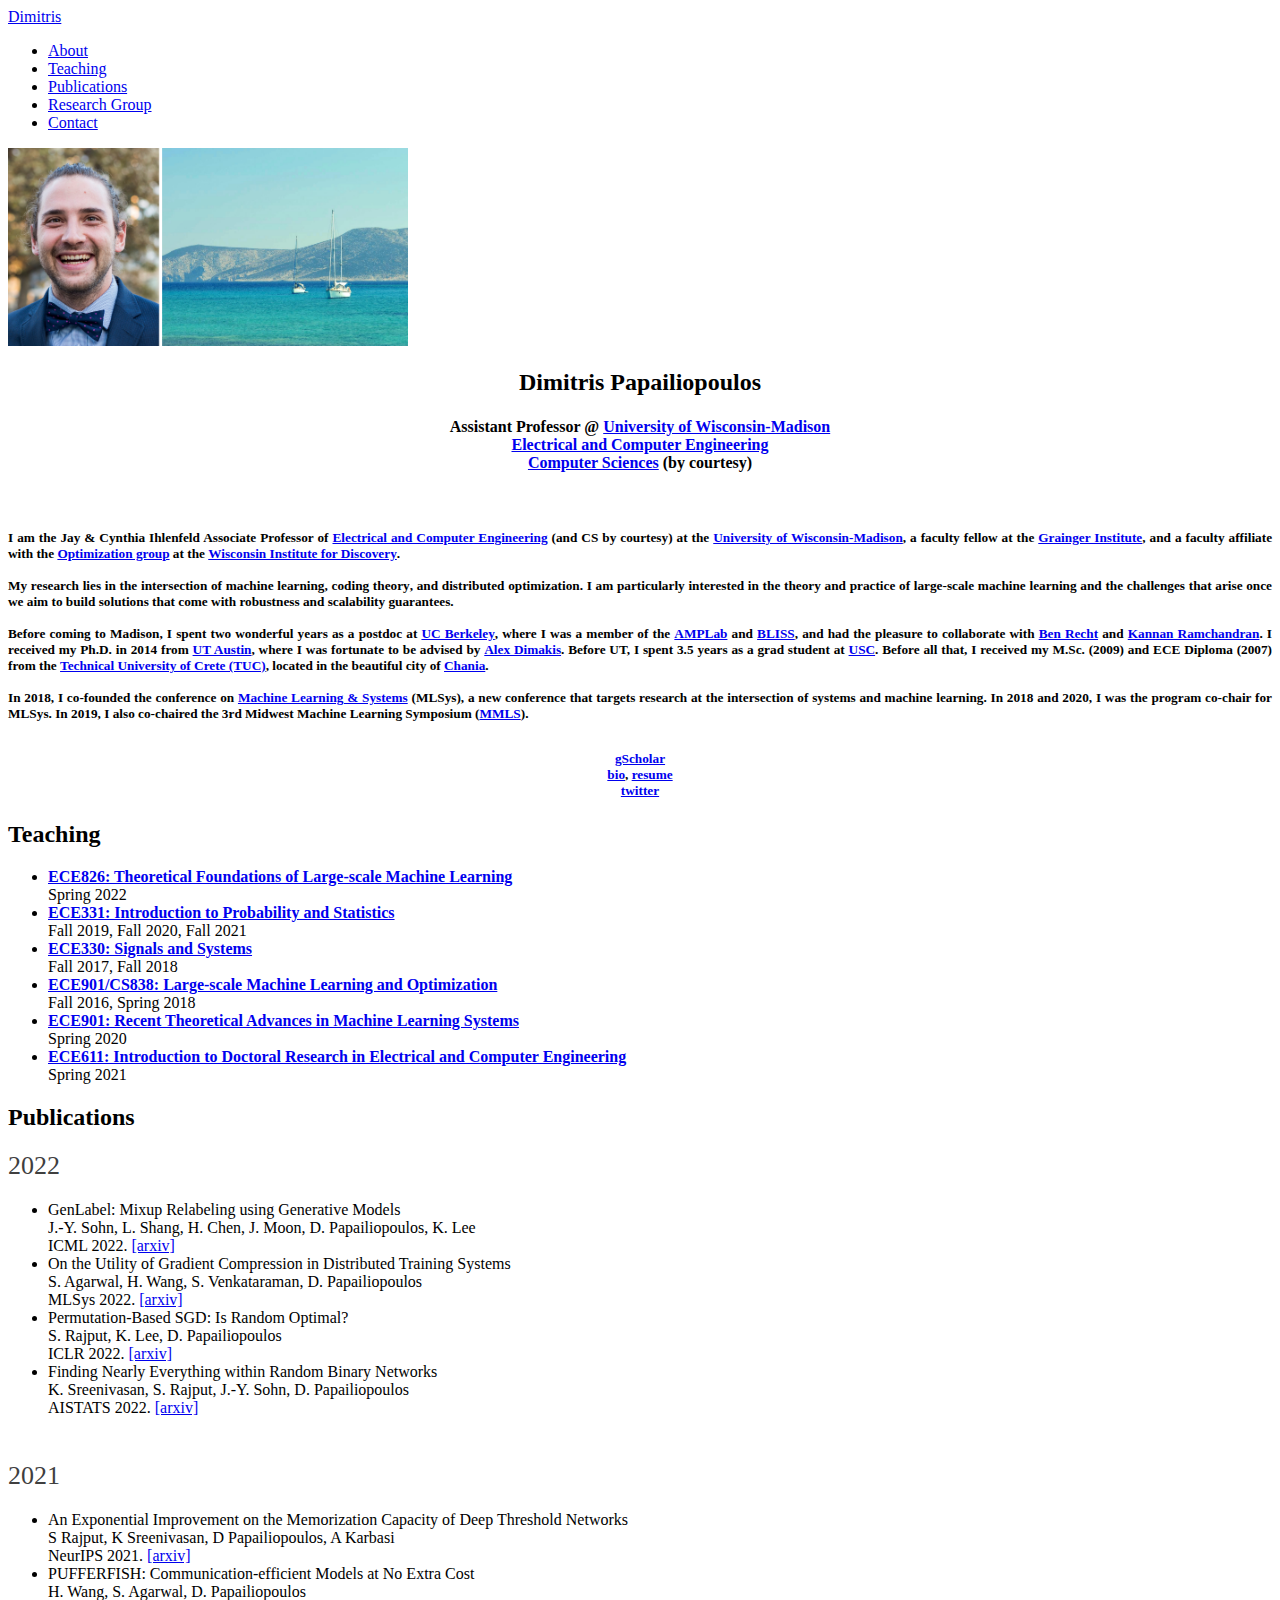
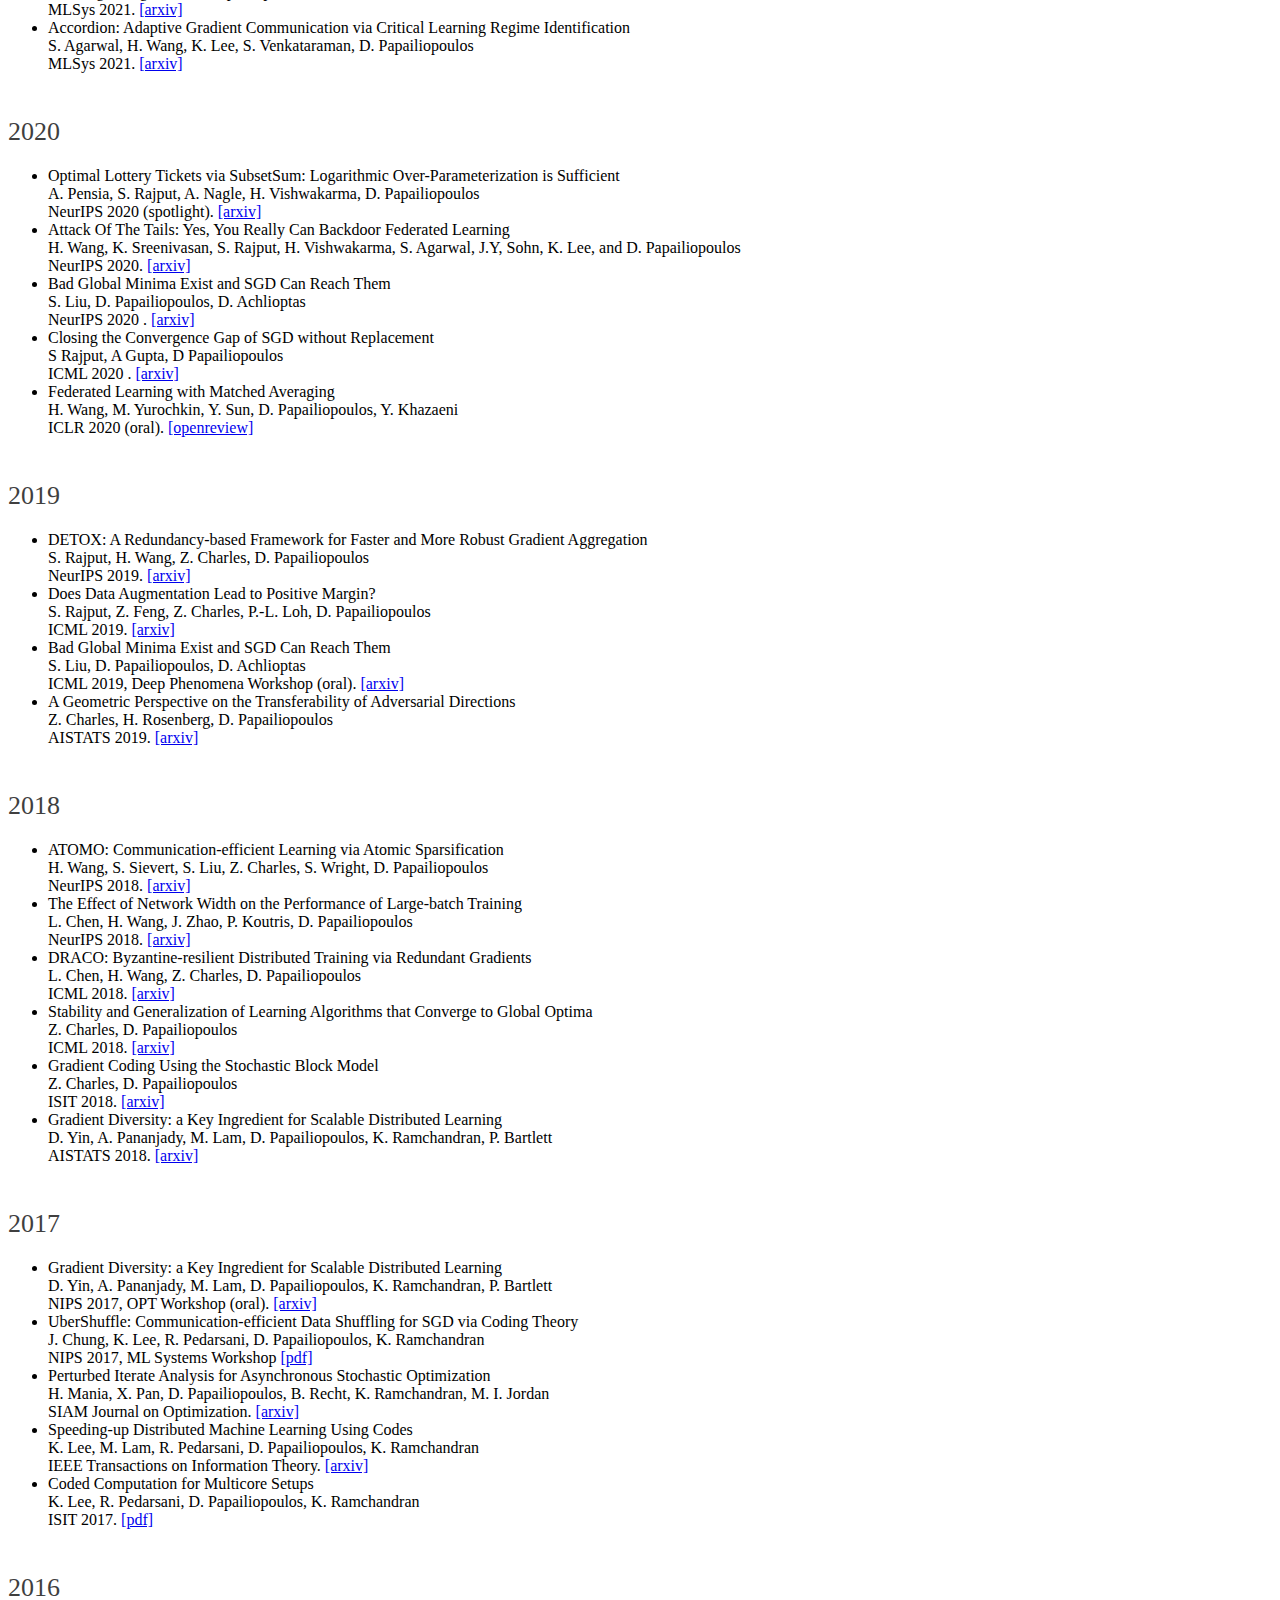
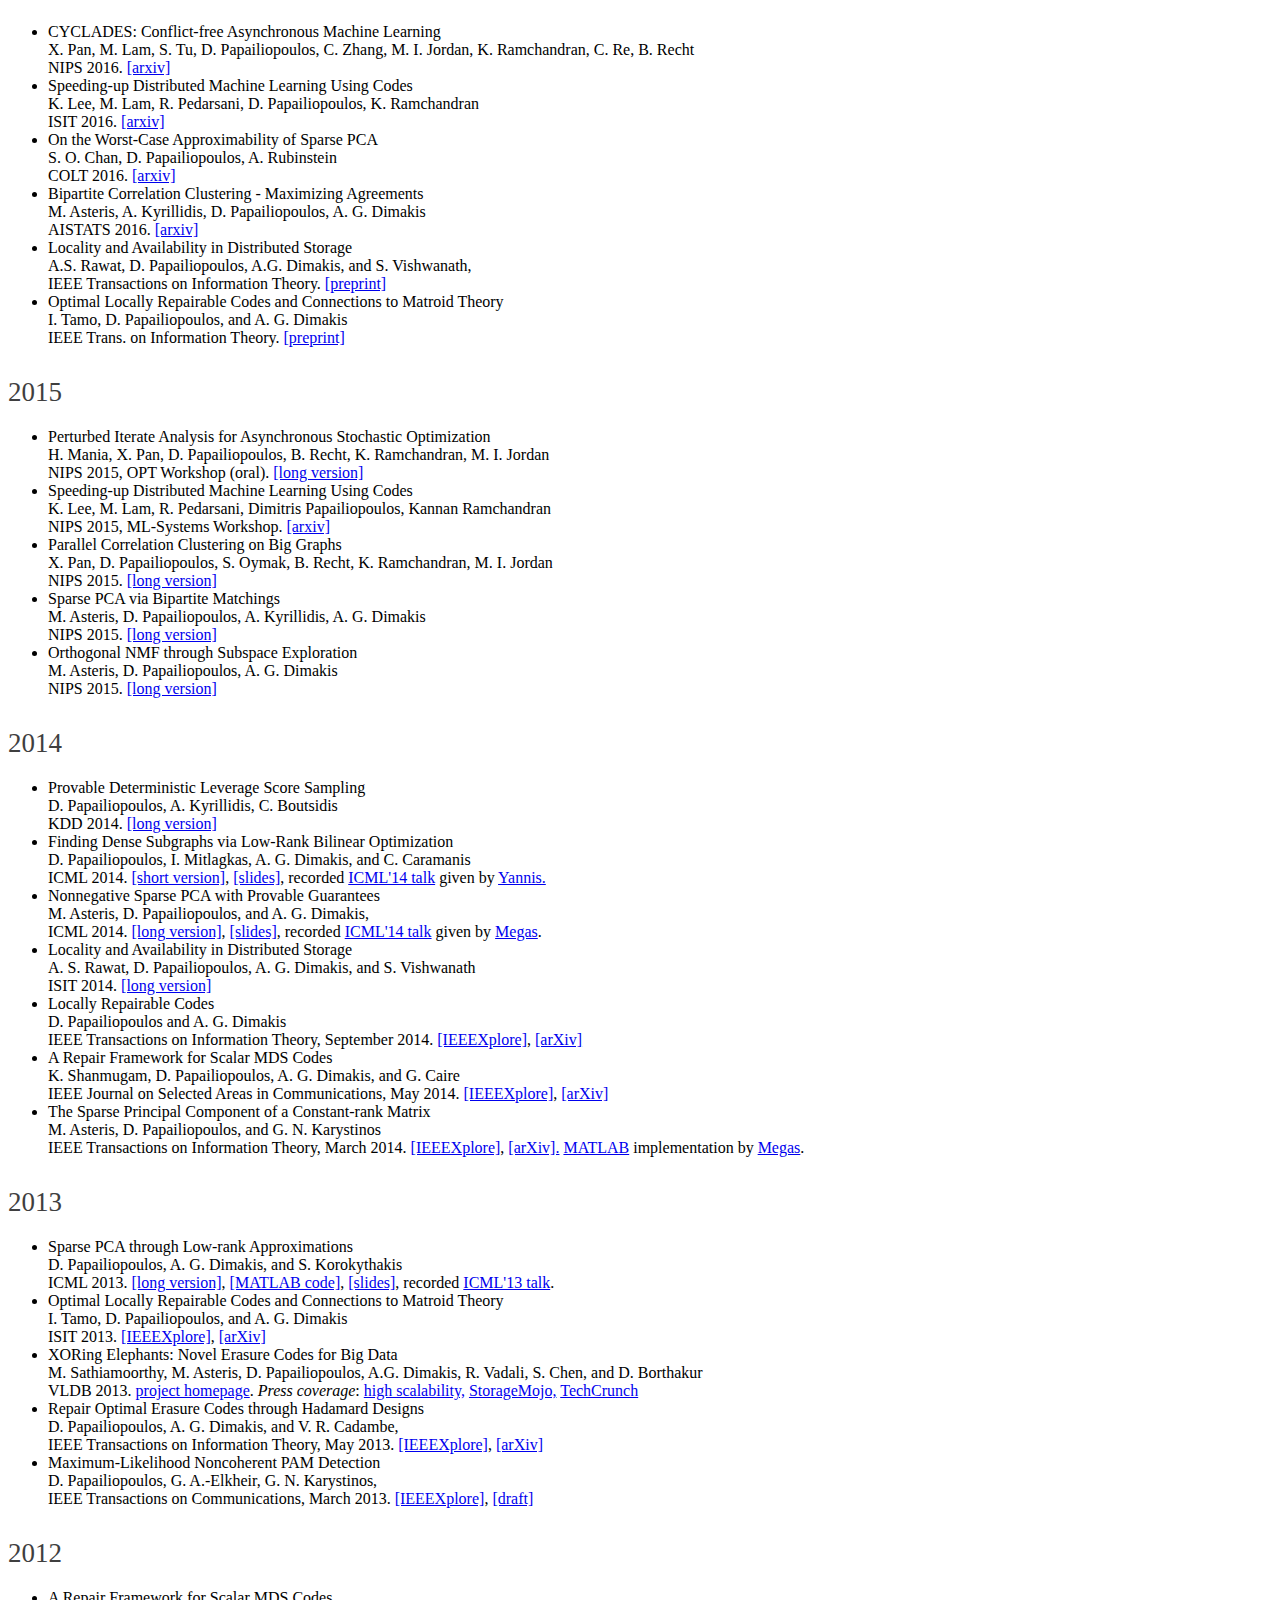
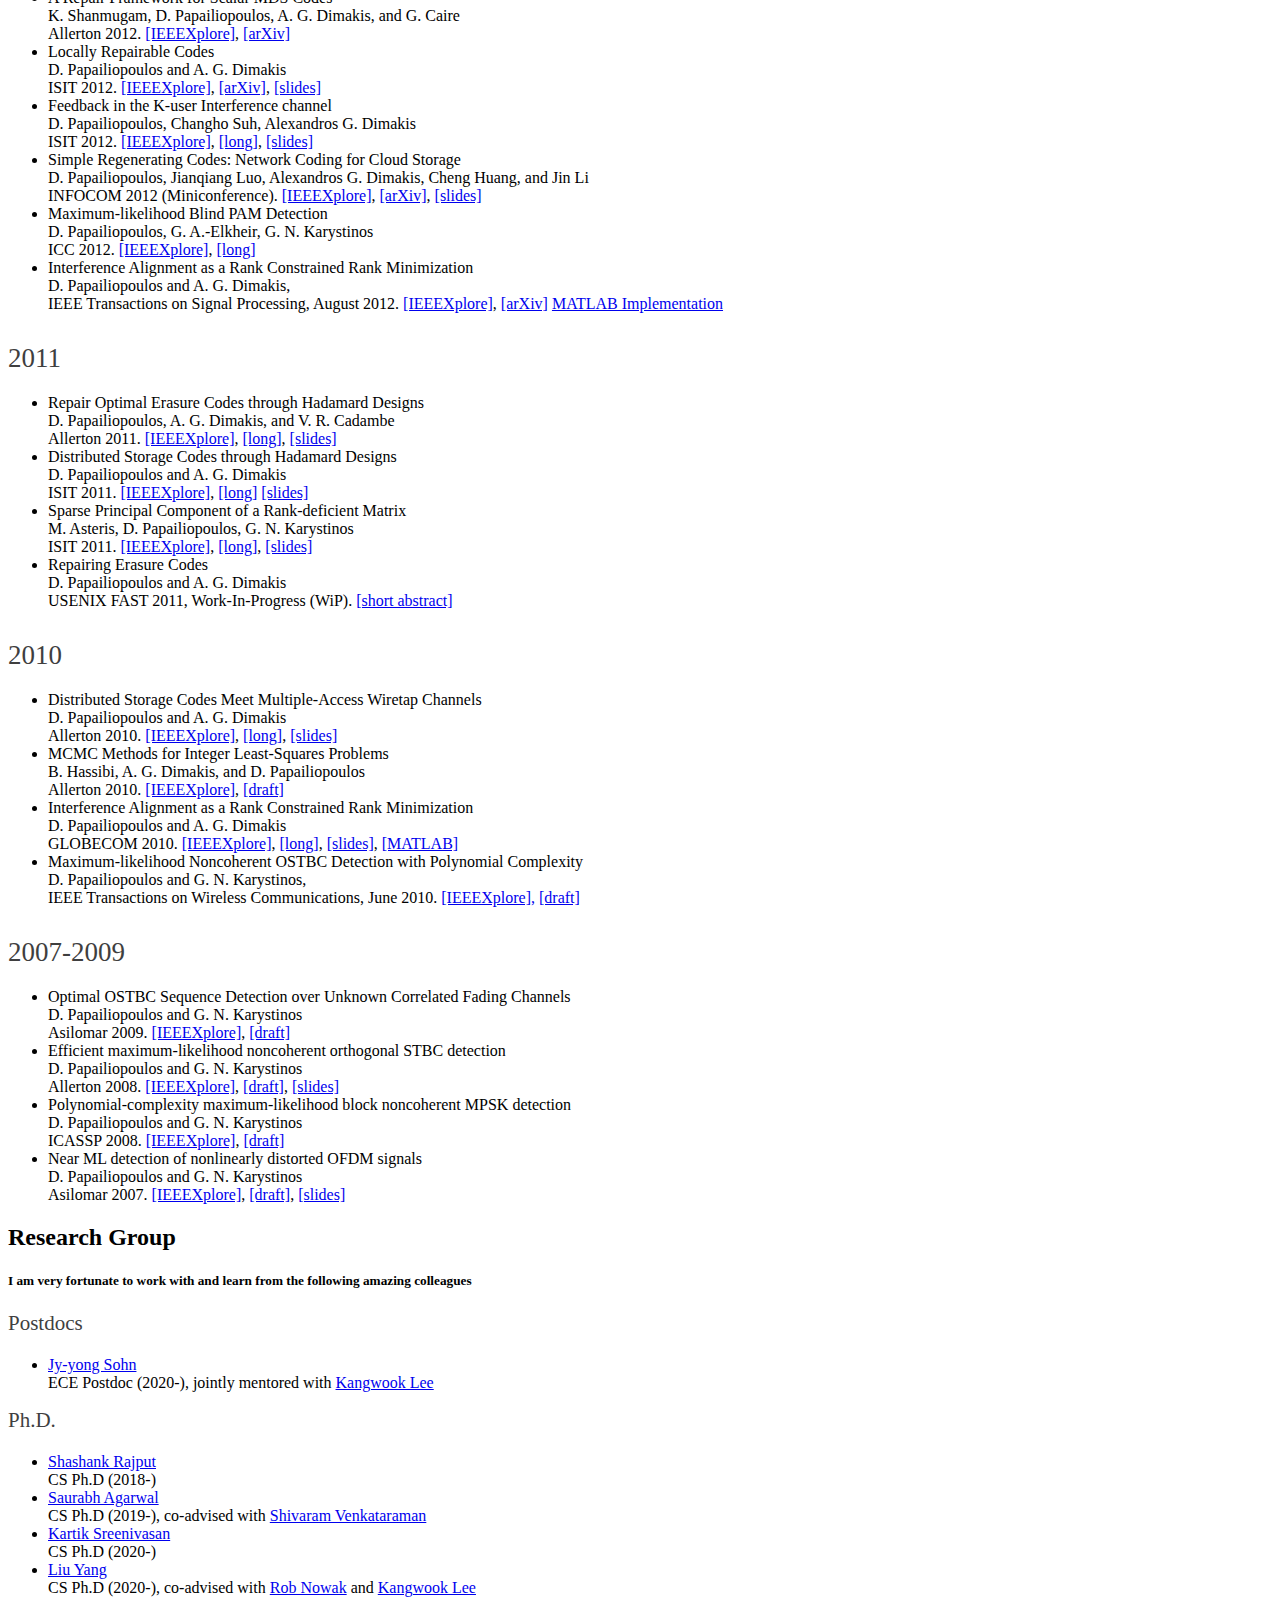
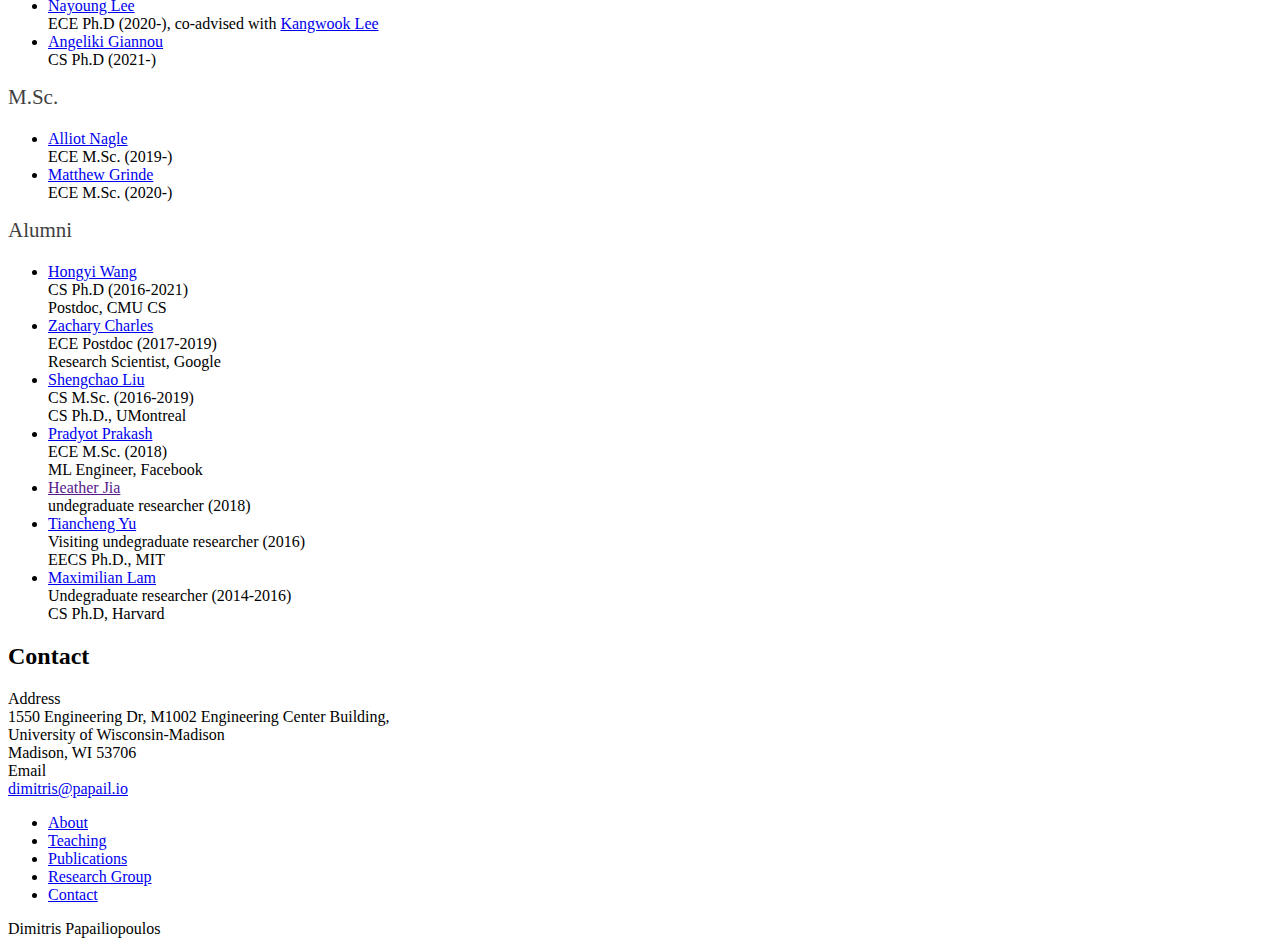
==== index.html @ 4f46d399 "assoc" ====
<!DOCTYPE html>
<html>
    <head>
        <meta charset="utf-8">
        <title>Dimitris Papailiopoulos</title>
        <meta name="viewport" content="width=device-width, initial-scale=1.0">
        <!-- jQuery -->
        <script src="./js/jquery.min.js"></script>
        <!-- Bootstrap -->
        <link href="./bootstrap/css/bootstrap.min.css" rel="stylesheet" media="screen">
        <link href="./bootstrap/css/bootstrap-responsive.min.css" rel="stylesheet">
        <script src="./bootstrap/js/bootstrap.min.js"></script>
        <!-- Glyphicons -->
        <link href="./css/glyphicons.css" rel="stylesheet" media="screen">
        <!-- Plugins -->
        <script src="./js/jquery.easing.1.3.js"></script>
        <script src="./js/jquery.isotope.min.js"></script>
        <script src="./js/jquery.ba-resize.min.js"></script>
        <link href="./css/jquery.fancybox-1.3.4.css" rel="stylesheet" media="screen">
        <script src="./js/jquery.fancybox-1.3.4.pack.js"></script>
        <script src="./js/klass.min.js"></script>
        <script src="./js/code.photoswipe.jquery-3.0.4.min.js"></script>
        <link href="./css/photoswipe.css" rel="stylesheet" media="screen">
        <!-- Theme -->
        <link href='http://fonts.googleapis.com/css?family=Open+Sans|Oswald|Droid+Sans|Yanone+Kaffeesatz|Droid+Serif|Ubuntu|Lobster|Francois+One|Arvo|Changa+One|Rokkitt|Nunito|Bitter|Merriweather|Raleway|Pacifico|Josefin+Sans|Questrial|Cantarell|Norican|Vollkorn|Quicksand|Limelight|Cantata+One|Bree+Serif|Oleo+Script|Playfair+Display|Quattrocento+Sans|Berkshire+Swash|Passion+One|Cuprum' rel='stylesheet' type='text/css'>
        <link href="./style.css" rel="stylesheet" media="screen">
        <!-- Skin -->
        <link type="text/css" rel="stylesheet" href="./css/skin.css" media="screen">
        <script src="./js/scripts.js"></script>
        <!--[if lt IE 9]>
        <link rel="stylesheet" type="text/css" href="./css/ie.css" />
        <script src="http://html5shim.googlecode.com/svn/trunk/html5.js"></script>
        <![endif]-->
        <!-- PRINT CSS -->
        <link type="text/css" rel="stylesheet" href="./css/print.css" media="print">
        <script>
            (function(i,s,o,g,r,a,m){i['GoogleAnalyticsObject']=r;i[r]=i[r]||function(){
            (i[r].q=i[r].q||[]).push(arguments)},i[r].l=1*new Date();a=s.createElement(o),
            m=s.getElementsByTagName(o)[0];a.async=1;a.src=g;m.parentNode.insertBefore(a,m)
            })(window,document,'script','//www.google-analytics.com/analytics.js','ga');
            ga('create', 'UA-41942216-1', 'auto');
            ga('send', 'pageview');

            $(function() {
                $('a[href*="#"]:not([href="#"])').click(function() {
                    if (location.pathname.replace(/^\//,'') == this.pathname.replace(/^\//,'') && location.hostname == this.hostname) {
                        var target = $(this.hash);
                        target = target.length ? target : $('[name=' + this.hash.slice(1) +']');
                        if (target.length) {
                            $('html, body').animate({
                                scrollTop: target.offset().top
                            }, 500);
                            return false;
                        }
                    }
                });
            });
        </script>
    </head>
    <body class="backgrounded" data-spy="scroll" data-target=".sidebar-nav">
        <div class="navbar navbar-inverse navbar-fixed-top visible-phone noprint" id="phone-navbar">
            <div class="navbar-inner">
                <div class="container">
                    <a class="btn btn-navbar" data-toggle="collapse" data-target=".nav-collapse">
                        <span class="icon-bar"></span>
                        <span class="icon-bar"></span>
                        <span class="icon-bar"></span>
                    </a>
                    <a class="brand" href="#">Dimitris</a>
                    <div class="nav-collapse collapse">
                        <ul class="nav">
                            <li><a href="#about-me" class="scroller">About</a></li>
                            <!-- <li><a href="#news" class="scroller">News</a></li>                             -->
                            <li><a href="#teaching" class="scroller">Teaching</a></li>
                            <li><a href="#papers2" class="scroller">Publications</a></li>
                            <li><a href="#group" class="scroller">Research Group</a></li>
                            <li><a href="#contact" class="scroller">Contact</a></li>
                        </ul>
                    </div>
                    <!--/.nav-collapse -->
                </div>
            </div>
        </div>
        <!--/#phone-navbar -->
        <div class="container">
            <div class="row" id="content">
                <!-- If you want the sidebar placed on the left, place it just after this and change the sbright class by sbleft -->
                <!-- MAIN CONTENT -->
                <div class="span9 equal" id="main-content">
                    <div class="tools noprint visible-desktop">
                    </div>
                    <!-- 1 -------------------------------------------------------------------->
                    <!-- TITLE -------------------------------------------------------------------->
                    <div class="section first-section" id="about-me">
                        <div class="row author">


                            <!-- <div class="span5"> -->

                                <img class="img-rounded" src="./images/cyclades_new.jpg"  alt="" style="width:400px;">
                                <!-- </div> -->
                            <div class="span5"><div align="center">
                                    <h2>Dimitris Papailiopoulos</h2>
                                    <h4>Assistant Professor @ <a href="http://www.wisc.edu/">University of Wisconsin-Madison</a> </br>

                                        <a href="http://ece.wisc.edu/"> Electrical and Computer Engineering</a>
                                        </br>
                                        <a href="http://cs.wisc.edu/"> Computer Sciences</a> (by courtesy)
                                        </br></br>

                                        <center><img class="img-rounded" src="./images/UW.jpg"  alt="" style="width:41px;">
                                    </h2>




                            </div></div>

                        </div>

                        <!-- 2 -------------------------------------------------------------------->
                        <!-- About -------------------------------------------------------------------->
                        <div class="well">



                            <!-- <h3> About </h3> -->
                            <div align="justify">
                                <h5> I am the Jay & Cynthia Ihlenfeld Associate Professor of <a href="http://ece.wisc.edu/"><b>Electrical and Computer Engineering</a></b> (and CS by courtesy) at the <a href="http://www.wisc.edu/"><b>University of Wisconsin-Madison</b></a>, a faculty fellow at the  <a href="https://graingerinstitute.engr.wisc.edu/"><b>Grainger Institute</b></a>, and a faculty affiliate with the <a href="http://wid.wisc.edu/research/optimization/people/"><b>Optimization group</a></b> at the <a href="http://wid.wisc.edu"><b>Wisconsin Institute for Discovery</b></a>. 

                                    </br></br>
                                    My research lies in the intersection of <b>machine learning</b>, <b>coding theory</b>, and <b> distributed optimization</b>. I am particularly interested in the theory and practice of large-scale machine learning and the challenges that arise once we aim to build solutions that come with robustness and scalability guarantees.



                                    </br></br>

                                    Before coming to Madison, I spent two wonderful years as a postdoc at <b><a href="http://www.berkeley.edu">UC Berkeley</a></b>, where I was a member of the <b><a href="http://amplab.cs.berkeley.edu">AMPLab</a></b> and <b><a href="http://wifo.eecs.berkeley.edu/">BLISS</a></b>, and had the pleasure to collaborate with
                                    <a href="http://www.eecs.berkeley.edu/~brecht/ "><b>Ben Recht</b></a> and <a href="http://www.eecs.berkeley.edu/~kannanr/"><b>Kannan Ramchandran</b></a>.
                                    I received my Ph.D. in 2014 from <a href="http://www.utexas.edu/"><b>UT Austin</b></a>, where I was fortunate to be advised by
                                    <a href="http://users.ece.utexas.edu/~dimakis/index.html "><b>Alex Dimakis</b></a>. Before UT, I spent 3.5 years as a grad student at <a href="https://www.usc.edu/"><b>USC</b></a>.
                                    Before all that, I received my M.Sc. (2009) and ECE Diploma (2007) from the <b><a href="http://www.tuc.gr/5397.html">Technical University of Crete (TUC)</a></b>, located in the beautiful city of <b><a href="https://en.wikipedia.org/wiki/Chania">Chania</a></b>.  

                                    </br> </br>
                                    In 2018, I co-founded the conference on <a href="https://mlsys.org/"><b>Machine Learning & Systems</b></a> (MLSys), a new conference that targets research at the intersection of systems and machine learning. In 2018 and 2020, I was the program co-chair for MLSys. In 2019, I also co-chaired the 3rd Midwest Machine Learning Symposium (<a href="https://mmls.cc"><b>MMLS</b></a>).
<!-- 
                                    </br> </br>
                                    My research has been supported by 
                                    an <b><a href="https://www.nsf.gov/awardsearch/showAward?AWD_ID=1844951">NSF CAREER Award</a></b>, 
                                    two <b><a href="https://www.sony.com/research-award-program#FacultyInnovationAward">Sony Faculty Innovation Awards</a></b>, 
                                     an AFRL Center of Excellence grant (<b><a href="https://madlab.ml.wisc.edu/">MADLab</a></b>), 
                                     an
                                    <b><a href="https://arpa-e.energy.gov/?q=slick-sheet-project/accelerated-materials-design-molten-salt-technologies-using-innovative-high">
                                     ARPA-E Award</a></b>, two 
                                     <b><a href="https://datascience.wisc.edu/2020/10/06/american-family-supports-second-round-of-data-science-research-grants-at-uw-madison/">American Family Data Science Research Grants</a></b>,
                                     and <b><a href="https://aws.amazon.com/research-credits/">
                                     AWS Cloud Credits for Research</a></b>. -->



                                    </p>
                                    </br>
                                    <center>

                                        <!-- <div class="social-media noprint"> -->
                                            <b><a href="http://scholar.google.com/citations?user=hYi6i9sAAAAJ&hl=en"> gScholar</a></b></br>
                                            <b><a href="http://papail.io/files/bio.txt"> bio</a></b>, 
                                            <b><a href="http://papail.io/files/d_papailiopoulos_cv.pdf"> resume</a></b></br>
                                            <b><a href="https://twitter.com/DimitrisPapail">twitter</a></b></br>
                                           
                                            <!-- <h5>
                                                <div>
                                                    <div class="tips icon-btn" title="Google Scholar" data-placement="bottom">
                                                        <a href="http://scholar.google.com/citations?user=hYi6i9sAAAAJ&hl=en" class="glyphicons white vector_path_polygon"><i></i></a>
                                                    </div>
                                                </div>
                                                --></h5>
                                            <!-- </div> -->
                                    </div>
                                </h5>

 




                            </div>
                        </div>


                        
                        
                        <!-- <div class="section" id="news">
                            <h2 class="section-title"><span class="glyphicons share_alt"><i></i></span>News<a href="#phone-navbar" class="top visible-phone"><span class="glyphicons white up_arrow"><i></i></span></a></h2>

                            </br>



                            <div class="timeline">



                                <div class="timeline-item">
                                    <div class="timeline-item-date">
                                        <b>June. 2019</b>
                                    </div>
                                    <div class="timeline-item-trigger">
                                        <span class="glyphicons white circle_plus" data-toggle="collapse" data-target="#icml19"><i></i></span>
                                    </div>
                                    <div class="timeline-arrow">
                                        <i></i>
                                    </div>
                                    <div class="timeline-item-content">
                                        <h5 class="timeline-item-title" data-toggle="collapse" data-target="#aistats19"><b>ICML 2019 </b></br> 
                                            <a href="https://arxiv.org/pdf/1905.03177.pdf"> <b> Does Data Augmentation Lead to Positive Margin?</b></a> 
                                        </br>
                                            
                                        </h5>

                                    </div>

                                </div>



                                      <div class="timeline-item">
                                    <div class="timeline-item-date">
                                        <b>Apr. 2019</b>
                                    </div>
                                    <div class="timeline-item-trigger">
                                        <span class="glyphicons white circle_plus" data-toggle="collapse" data-target="#aistats19"><i></i></span>
                                    </div>
                                    <div class="timeline-arrow">
                                        <i></i>
                                    </div>
                                    <div class="timeline-item-content">
                                        <h5 class="timeline-item-title" data-toggle="collapse" data-target="#aistats19"><b>AISTATS 2019 </b></br> 
                                            <a href="https://arxiv.org/abs/1811.03531"> <b> A Geometric Perspective on the Transferability of Adversarial Directions</b></a> 
                                        </br>
                                            
                                        </h5>

                                    </div>

                                </div>

                                <div class="timeline-item">
                                    <div class="timeline-item-date">
                                        <b>Apr. 2019</b>
                                    </div>
                                    <div class="timeline-item-trigger">
                                        <span class="glyphicons white circle_plus" data-toggle="collapse" data-target="#sony"><i></i></span>
                                    </div>
                                    <div class="timeline-arrow">
                                        <i></i>
                                    </div>
                                    <div class="timeline-item-content">
                                        <h5 class="timeline-item-title" data-toggle="collapse" data-target="#sony"><b>Sony Faculty Innovation Award!! </b>[<a href="https://www.sony.com/research-award-program#FacultyInnovationAward">link</a>]                                             
                                        </br>
                                            
                                        </h5>

                                    </div>

                                </div>




                                <div class="timeline-item">
                                    <div class="timeline-item-date">
                                        <b>Feb. 2019</b>
                                    </div>
                                    <div class="timeline-item-trigger">
                                        <span class="glyphicons white circle_plus" data-toggle="collapse" data-target="#teachin"><i></i></span>
                                    </div>
                                    <div class="timeline-arrow">
                                        <i></i>
                                    </div>
                                    <div class="timeline-item-content">
                                        <h5 class="timeline-item-title" data-toggle="collapse" data-target="#teachin"><b>Benjamin Smith Reynolds Award for Excellence in Teaching!!</b> [<a href="https://www.engr.wisc.edu/college-recognizes-work-eight-outstanding-faculty-staff/">link</a>]                                             
                                        </br>
                                            
                                        </h5>

                                    </div>

                                </div>



                          


                                <div class="timeline-item">
                                    <div class="timeline-item-date">
                                        <b>Jan. 2019</b>
                                    </div>
                                    <div class="timeline-item-trigger">
                                        <span class="glyphicons white circle_plus" data-toggle="collapse" data-target="#career"><i></i></span>
                                    </div>
                                    <div class="timeline-arrow">
                                        <i></i>
                                    </div>
                                    <div class="timeline-item-content">
                                        <h5 class="timeline-item-title" data-toggle="collapse" data-target="#career"><b>NSF CAREER Award!!</b></br> 
                                            <a href="https://www.nsf.gov/awardsearch/showAward?AWD_ID=1844951&HistoricalAwards=false"> <b> Coding Theory for Robust Large-Scale Machine Learning</b></a> 
                                        </br>
                                            
                                        </h5>

                                    </div>

                                </div>





                                <span class="clear"></span>
                            </div></br>
                        </div> --> 

                        <span class="clear"></span>
                        <!-- 5 -------------------------------------------------------------------->
                        <!-- Papers -------------------------------------------------------------------->

                        <!--/section-->




                       



                        <span class="clear"></span>


                        <div class="section" id="teaching">
                            <h2 class="section-title"><span class="glyphicons log_book"><i></i></span>Teaching<a href="#phone-navbar" class="top visible-phone"><span class="glyphicons white up_arrow"><i></i></span></a></h2>
                            <div class="testimonial">



                                 <ul class="papers">     

                                    <li>
                                    <div class="paper-title">
                                    <a href="http://papail.io/826"><b>ECE826: Theoretical Foundations of Large-scale Machine Learning</b></a> 
                                    </div>
                                    <div class="paper-other">
                                       Spring 2022
                                    </div>                                    
                                    </li>

                                    <li>
                                    <div class="paper-title">
                                    <a href="https://canvas.wisc.edu/courses/159845"><b>ECE331: Introduction to Probability and Statistics</b></a> 
                                    </div>
                                    <div class="paper-other">
                                       Fall 2019, Fall 2020, Fall 2021
                                    </div>                                    
                                    </li>

                                     <li>
                                    <div class="paper-title">
                                        <a href="http://guide.wisc.edu/courses/e_c_e/"><b>ECE330: Signals and Systems</b></a>                                      
                                    </div>
                                    <div class="paper-other">
                                       Fall 2017, Fall 2018 
                                    </div>                                    
                                    </li>

                                     <li>
                                    <div class="paper-title">
                                    <a href="http://papail.io/901"><b>ECE901/CS838: Large-scale Machine Learning and Optimization</b></a> 
                                    </div>
                                    <div class="paper-other">
                                       Fall 2016, Spring 2018
                                    </div>                                    
                                    </li>

                                     <li>
                                    <div class="paper-title">
                                    <a href="https://docs.google.com/document/d/120zxCux2GUFInG8hgyQFFbqZSdkyBid1sObRDgMQfhg/edit?usp=sharing"><b>ECE901: Recent Theoretical Advances in Machine Learning Systems</b></a> 
                                    </div>
                                    <div class="paper-other">
                                       Spring 2020 
                                    </div>                                    
                                    </li>

                                     <li>
                                    <div class="paper-title">
                                    <a href="https://guide.wisc.edu/courses/e_c_e/"><b>ECE611: Introduction to Doctoral Research in Electrical and Computer Engineering</b></a> 
                                    </div>
                                    <div class="paper-other">
                                       Spring 2021
                                    </div>                                    
                                    </li>

                                </ul>                                 

                               
                            </div>

                        </div>













                        <span class="clear"></span>
                        <!-- 5 -------------------------------------------------------------------->
                        <!-- Papers -------------------------------------------------------------------->


                        <div class="section" id="papers2">
                            <h2 class="section-title"><span class="glyphicons file"><i></i></span>Publications<a href="#phone-navbar" class="top visible-phone"><span class="glyphicons white up_arrow"><i></i></span></a></h2>
                            <div class="testimonial">




                                <p style="font-size:26px; color: #3F3F3F; font-weight: normal; margin-top: 10px; margin-bottom: 20px;">2022</p>

                                <ul class="papers">    



                                    <li>
                                    <div class="paper-title">
                                    GenLabel: Mixup Relabeling using Generative Models


                                    </div>
                                    <div class="paper-authors">
                                        J.-Y. Sohn, L. Shang, H. Chen, J. Moon, D. Papailiopoulos, K. Lee



                                    </div>
                                    <div class="paper-other">
                                       ICML 2022. <a href="https://arxiv.org/pdf/2201.02354">[arxiv]</a>
                                    </div>
                                    </li> 

                                     <li>
                                    <div class="paper-title">
                                    On the Utility of Gradient Compression in Distributed Training Systems


                                    </div>
                                    <div class="paper-authors">
                                        S. Agarwal, H. Wang, S. Venkataraman, D. Papailiopoulos



                                    </div>
                                    <div class="paper-other">
                                       MLSys 2022. <a href="https://proceedings.mlsys.org/paper/2022/file/cedebb6e872f539bef8c3f919874e9d7-Paper.pdf">[arxiv]</a>
                                    </div>
                                    </li> 

                                     <li>
                                    <div class="paper-title">
                                    Permutation-Based SGD: Is Random Optimal?


                                    </div>
                                    <div class="paper-authors">
                                        S. Rajput, K. Lee, D. Papailiopoulos

                                    </div>
                                    <div class="paper-other">
                                       ICLR 2022. <a href="https://arxiv.org/pdf/2102.09718">[arxiv]</a>
                                    </div>
                                    </li> 




                                     <li>
                                    <div class="paper-title">
                                    Finding Nearly Everything within Random Binary Networks

                                    </div>
                                    <div class="paper-authors">
                                        K. Sreenivasan, S. Rajput, J.-Y. Sohn, D. Papailiopoulos


                                    </div>
                                    <div class="paper-other">
                                       AISTATS 2022. <a href="https://proceedings.mlr.press/v151/sreenivasan22a/sreenivasan22a.pdf">[arxiv]</a>
                                    </div>
                                    </li> 

                                </ul>
                            </br>

            <p style="font-size:26px; color: #3F3F3F; font-weight: normal; margin-top: 10px; margin-bottom: 20px;">2021</p>

                                <ul class="papers">    



                                    <li>
                                    <div class="paper-title">
                                    An Exponential Improvement on the Memorization Capacity of Deep Threshold Networks
                                    </div>
                                    <div class="paper-authors">
                                        S Rajput, K Sreenivasan, D Papailiopoulos, A Karbasi


                                    </div>
                                    <div class="paper-other">
                                       NeurIPS 2021. <a href="https://arxiv.org/pdf/2106.07724">[arxiv]</a>
                                    </div>
                                    </li> 

                                    <li>
                                    <div class="paper-title">
                                  PUFFERFISH: Communication-efficient Models at No Extra Cost
                                    </div>
                                    <div class="paper-authors">
                                        H. Wang, S. Agarwal, D. Papailiopoulos

                                    </div>
                                    <div class="paper-other">
                                       MLSys 2021. <a href="https://arxiv.org/pdf/2103.03936.pdf">[arxiv]</a>
                                    </div>
                                    </li> 

                                     <li>
                                    <div class="paper-title">
                                 Accordion: Adaptive Gradient Communication via Critical Learning Regime Identification
                                    </div>
                                    <div class="paper-authors">
                                       S. Agarwal, H. Wang, K. Lee, S. Venkataraman, D. Papailiopoulos
                                    </div>
                                    <div class="paper-other">
                                       MLSys 2021. <a href="https://arxiv.org/pdf/2010.16248.pdf">[arxiv]</a>
                                    </div>
                                    </li> 



                                </ul>          
                                </br>





                                <p style="font-size:26px; color: #3F3F3F; font-weight: normal; margin-top: 10px; margin-bottom: 20px;">2020</p>

                                <ul class="papers">    





                                    <li>
                                    <div class="paper-title">
                                  Optimal Lottery Tickets via SubsetSum: Logarithmic Over-Parameterization is Sufficient

                                    </div>
                                    <div class="paper-authors">
                                        A. Pensia, S. Rajput, A. Nagle, H. Vishwakarma, D. Papailiopoulos

                                    </div>
                                    <div class="paper-other">
                                        NeurIPS 2020 (spotlight). <a href="https://arxiv.org/pdf/2006.07990.pdf">[arxiv]</a>
                                    </div>
                                    </li> 

                                       <li>
                                    <div class="paper-title">
                                  Attack Of The Tails: Yes, You Really Can Backdoor Federated Learning

                                    </div>
                                    <div class="paper-authors">
                                       H. Wang, K. Sreenivasan, S. Rajput, H. Vishwakarma, S. Agarwal, J.Y, Sohn, K. Lee, and D. Papailiopoulos

                                    </div>
                                    <div class="paper-other">
                                        NeurIPS 2020. <a href="https://arxiv.org/pdf/2007.05084.pdf">[arxiv]</a>
                                    </div>
                                    </li> 
                                    
                                    <li>
                                    <div class="paper-title">
                                  Bad Global Minima Exist and SGD Can Reach Them


                                    </div>
                                    <div class="paper-authors">
                                       S. Liu, D. Papailiopoulos, D. Achlioptas

                                    </div>
                                    <div class="paper-other">
                                        NeurIPS 2020 . <a href="https://arxiv.org/pdf/1906.02613.pdf">[arxiv]</a>
                                    </div>
                                    </li> 


                                     <li>
                                    <div class="paper-title">
                                  Closing the Convergence Gap of SGD without Replacement

                                    </div>
                                    <div class="paper-authors">
                                       S Rajput, A Gupta, D Papailiopoulos

                                    </div>
                                    <div class="paper-other">
                                        ICML 2020 . <a href="https://arxiv.org/abs/2002.10400">[arxiv]</a>
                                    </div>
                                    </li> 

                                    <li>
                                    <div class="paper-title">
                                   Federated Learning with Matched Averaging 

                                    </div>
                                    <div class="paper-authors">
                                        H. Wang, M. Yurochkin, Y. Sun, D. Papailiopoulos, Y. Khazaeni

                                    </div>
                                    <div class="paper-other">
                                        ICLR 2020 (oral). <a href="https://openreview.net/forum?id=BkluqlSFDS">[openreview]</a>
                                    </div>
                                    </li> 


                                </ul>          
                                </br>

                                
    
                                <p style="font-size:26px; color: #3F3F3F; font-weight: normal; margin-top: 10px; margin-bottom: 20px;">2019</p>



                                <ul class="papers">     



                                    <li>
                                    <div class="paper-title">
                                    DETOX: A Redundancy-based Framework for Faster and More Robust Gradient Aggregation
                                    </div>
                                    <div class="paper-authors">
                                        S. Rajput, H. Wang, Z. Charles, D. Papailiopoulos
                                    </div>
                                    <div class="paper-other">
                                        NeurIPS 2019. <a href="https://arxiv.org/abs/1907.12205">[arxiv]</a>
                                    </div>
                                    </li>   



                                    <li>
                                    <div class="paper-title">
                                    Does Data Augmentation Lead to Positive Margin?                                  
                                    </div>
                                    <div class="paper-authors">
                                        S. Rajput, Z. Feng, Z. Charles, P.-L. Loh, D. Papailiopoulos
                                    </div>
                                    <div class="paper-other">
                                        ICML 2019. <a href="https://arxiv.org/pdf/1905.03177.pdf">[arxiv]</a>
                                    </div>
                                    </li>    

                                    <li>
                                    <div class="paper-title">
                                    Bad Global Minima Exist and SGD Can Reach Them
                                    </div>
                                    <div class="paper-authors">
                                        S. Liu, D. Papailiopoulos, D. Achlioptas
                                    </div>
                                    <div class="paper-other">
                                        ICML 2019, Deep Phenomena Workshop (oral). <a href="https://arxiv.org/abs/1906.02613">[arxiv]</a>
                                    </div>
                                    </li>    



                                   
                                     <li>
                                    <div class="paper-title">
                                        A Geometric Perspective on the Transferability of Adversarial Directions 
                                    </div>
                                    <div class="paper-authors">
                                        Z. Charles, H. Rosenberg, D. Papailiopoulos 
                                    </div>
                                    <div class="paper-other">
                                        AISTATS 2019. <a href="https://arxiv.org/abs/1811.03531">[arxiv]</a>
                                    </div>
                                    </li>


                                </ul>
                                </br>


                                <p style="font-size:26px; color: #3F3F3F; font-weight: normal; margin-top: 10px; margin-bottom: 20px;">2018</p>



                                <ul class="papers">
                                    <li>
                                    <div class="paper-title">
                                        ATOMO: Communication-efficient Learning via Atomic Sparsification
                                    </div>
                                    <div class="paper-authors">
                                       H. Wang, S. Sievert, S. Liu, Z. Charles, S. Wright, D. Papailiopoulos
                                    </div>
                                    <div class="paper-other">
                                        NeurIPS 2018. <a href="https://arxiv.org/pdf/1806.04090.pdf">[arxiv]</a>
                                    </div>
                                    </li>

                                     <li>
                                    <div class="paper-title">
                                        The Effect of Network Width on the Performance of Large-batch Training
                                    </div>
                                    <div class="paper-authors">
                                       L. Chen, H. Wang, J. Zhao, P. Koutris, D. Papailiopoulos
                                    </div>
                                    <div class="paper-other">
                                        NeurIPS 2018. <a href="https://arxiv.org/pdf/1806.03791.pdf">[arxiv]</a>
                                    </div>
                                    </li>

                                     <li>
                                    <div class="paper-title">
                                        DRACO: Byzantine-resilient Distributed Training via Redundant Gradients
                                    </div>
                                    <div class="paper-authors">
                                        L. Chen, H. Wang, Z. Charles, D. Papailiopoulos
                                    </div>
                                    <div class="paper-other">
                                        ICML 2018. <a href="https://arxiv.org/pdf/1803.09877.pdf">[arxiv]</a>
                                    </div>
                                    </li>

                                     <li>
                                    <div class="paper-title">
                                        Stability and Generalization of Learning Algorithms that Converge to Global Optima
                                    </div>
                                    <div class="paper-authors">
                                        Z. Charles, D. Papailiopoulos
                                    </div>
                                    <div class="paper-other">
                                        ICML 2018. <a href="https://arxiv.org/pdf/1710.08402.pdf">[arxiv]</a>
                                    </div>
                                    </li>

                                     <li>
                                    <div class="paper-title">
                                        Gradient Coding Using the Stochastic Block Model
                                    </div>
                                    <div class="paper-authors">
                                        Z. Charles, D. Papailiopoulos
                                    </div>
                                    <div class="paper-other">
                                        ISIT 2018. <a href="https://arxiv.org/pdf/1805.10378.pdf">[arxiv]</a>
                                    </div>
                                    </li>

                                     <li>
                                    <div class="paper-title">
                                        Gradient Diversity: a Key Ingredient for Scalable Distributed Learning
                                    </div>
                                    <div class="paper-authors">
                                        D. Yin, A. Pananjady, M. Lam, D. Papailiopoulos, K. Ramchandran, P. Bartlett
                                    </div>
                                    <div class="paper-other">
                                        AISTATS 2018. <a href="https://arxiv.org/abs/1706.05699">[arxiv]</a>
                                    </div>
                                    </li>


                                </ul>


                                </br>
                                <p style="font-size:26px; color: #3F3F3F; font-weight: normal; margin-top: 10px; margin-bottom: 20px;">2017</p>

                                <ul class="papers">

                                    <li>
                                    <div class="paper-title">
                                        Gradient Diversity: a Key Ingredient for Scalable Distributed Learning
                                    </div>
                                    <div class="paper-authors">
                                        D. Yin, A. Pananjady, M. Lam, D. Papailiopoulos, K. Ramchandran, P. Bartlett
                                    </div>
                                    <div class="paper-other">
                                        NIPS 2017, OPT Workshop (oral). <a href="https://arxiv.org/abs/1706.05699">[arxiv]</a>
                                    </div>
                                    </li>

                                    <li>
                                    <div class="paper-title">
                                        UberShuffle: Communication-efficient Data Shuffling for SGD via Coding Theory
                                    </div>
                                    <div class="paper-authors">
                                        J. Chung, K. Lee, R. Pedarsani, D. Papailiopoulos, K. Ramchandran
                                    </div>
                                    <div class="paper-other">
                                        NIPS 2017, ML Systems Workshop
                                        <a href="http://learningsys.org/nips17/assets/papers/paper_12.pdf">[pdf]</a>
                                    </div>
                                    </li>

                                    <li>
                                    <div class="paper-title">
                                        Perturbed Iterate Analysis for Asynchronous Stochastic Optimization
                                    </div>
                                    <div class="paper-authors">
                                        H. Mania, X. Pan, D. Papailiopoulos, B. Recht, K. Ramchandran, M. I. Jordan
                                    </div>
                                    <div class="paper-other">
                                        SIAM Journal on Optimization.
                                        <a href="http://arxiv.org/abs/1507.06970">[arxiv]</a>
                                    </div>
                                    </li>

                                    <li>
                                    <div class="paper-title">
                                        Speeding-up Distributed Machine Learning Using Codes
                                    </div>
                                    <div class="paper-authors">
                                        K. Lee, M. Lam, R. Pedarsani, D. Papailiopoulos, K. Ramchandran
                                    </div>
                                    <div class="paper-other">
                                        IEEE Transactions on Information Theory. <a href="http://arxiv.org/abs/1512.02673">[arxiv]</a>
                                    </div>
                                    </li>

                                    <li>
                                    <div class="paper-title">
                                        Coded Computation for Multicore Setups
                                    </div>
                                    <div class="paper-authors">
                                        K. Lee,  R. Pedarsani, D. Papailiopoulos, K. Ramchandran
                                    </div>
                                    <div class="paper-other">
                                        ISIT 2017. <a href="http://www.ece.ucsb.edu/~ramtin/ISIT_2017.pdf">[pdf]</a>
                                    </div>
                                    </li>


                                </ul>

                                </br>

                                <p style="font-size:26px; color: #3F3F3F; font-weight: normal; margin-top: 10px; margin-bottom: 20px;">2016</p>

                                <ul class="papers">

                                    <li>
                                    <div class="paper-title">
                                        CYCLADES: Conflict-free Asynchronous Machine Learning
                                    </div>
                                    <div class="paper-authors">
                                        X. Pan, M. Lam, S. Tu, D. Papailiopoulos, C. Zhang, M. I. Jordan, K. Ramchandran, C. Re, B. Recht
                                    </div>
                                    <div class="paper-other">
                                        NIPS 2016. <a href="http://arxiv.org/abs/1605.09721">[arxiv]</a>
                                    </div>
                                    </li>





                                    <li>
                                    <div class="paper-title">
                                        Speeding-up Distributed Machine Learning Using Codes
                                    </div>
                                    <div class="paper-authors">
                                        K. Lee, M. Lam, R. Pedarsani, D. Papailiopoulos, K. Ramchandran
                                    </div>
                                    <div class="paper-other">
                                        ISIT 2016. <a href="http://arxiv.org/abs/1512.02673">[arxiv]</a>
                                    </div>
                                    </li>




                                    <li>
                                    <div class="paper-title">
                                        On the Worst-Case Approximability of Sparse PCA
                                    </div>
                                    <div class="paper-authors">
                                        S. O. Chan, D. Papailiopoulos, A. Rubinstein
                                    </div>
                                    <div class="paper-other">
                                        COLT 2016. <a href="http://arxiv.org/abs/1507.05950">[arxiv]</a>
                                    </div>
                                    </li>


                                    <li>
                                    <div class="paper-title">
                                        Bipartite Correlation Clustering - Maximizing Agreements
                                    </div>
                                    <div class="paper-authors">
                                        M. Asteris, A. Kyrillidis, D. Papailiopoulos, A. G. Dimakis
                                    </div>
                                    <div class="paper-other">
                                        AISTATS 2016.
                                        <a href="http://arxiv.org/abs/1603.02782">[arxiv]</a>
                                    </div>
                                    </li>

                                    <li>
                                    <div class="paper-title">
                                        Locality and Availability in Distributed Storage <b></b>
                                    </div>
                                    <div class="paper-authors">
                                        A.S. Rawat, D. Papailiopoulos, A.G. Dimakis, and S. Vishwanath,
                                    </div>
                                    <div class="paper-other">
                                        IEEE Transactions on Information Theory. <a href="http://arxiv.org/pdf/1402.2011.pdf">[preprint]</a>
                                    </div>
                                    </li>
                                    <li>
                                    <div class="paper-title">
                                        Optimal Locally Repairable Codes and Connections to Matroid Theory
                                    </div>
                                    <div class="paper-authors">
                                        I. Tamo, D. Papailiopoulos, and A. G. Dimakis
                                    </div>
                                    <div class="paper-other">
                                        IEEE Trans. on Information Theory. <a href="http://arxiv.org/pdf/1301.7693.pdf">[preprint]</a>
                                    </div>
                                    </li>



                                </ul>

                                <p style="font-size:27px; color: #3F3F3F; font-weight: normal; margin-top: 30px; margin-bottom: 20px;">2015</p>
                                <ul class="papers">

                                    <li>
                                    <div class="paper-title">
                                        Perturbed Iterate Analysis for Asynchronous Stochastic Optimization
                                    </div>
                                    <div class="paper-authors">
                                        H. Mania, X. Pan, D. Papailiopoulos, B. Recht, K. Ramchandran, M. I. Jordan
                                    </div>
                                    <div class="paper-other">
                                        NIPS 2015, OPT Workshop (oral).
                                        <a href="http://arxiv.org/abs/1507.06970">[long version]</a>
                                    </div>
                                    </li>

                                    <li>
                                    <div class="paper-title">
                                        Speeding-up Distributed Machine Learning Using Codes
                                    </div>
                                    <div class="paper-authors">
                                        K. Lee, M. Lam, R. Pedarsani, Dimitris Papailiopoulos, Kannan Ramchandran
                                    </div>
                                    <div class="paper-other">
                                        NIPS 2015, ML-Systems Workshop. <a href="http://arxiv.org/abs/1512.02673">[arxiv]</a>
                                    </div>
                                    </li>


                                    <li>
                                    <div class="paper-title">
                                        Parallel Correlation Clustering on Big Graphs
                                    </div>
                                    <div class="paper-authors">
                                        X. Pan, D. Papailiopoulos, S. Oymak, B. Recht, K. Ramchandran, M. I. Jordan
                                    </div>
                                    <div class="paper-other">
                                        NIPS 2015.
                                        <a href="http://arxiv.org/abs/1507.05086">[long version]</a>
                                    </div>
                                    </li>

                                    <li>
                                    <div class="paper-title">
                                        Sparse PCA via Bipartite Matchings
                                    </div>
                                    <div class="paper-authors">
                                        M. Asteris,  D. Papailiopoulos,  A. Kyrillidis,  A. G. Dimakis
                                    </div>
                                    <div class="paper-other">
                                        NIPS 2015.
                                        <a href="http://arxiv.org/abs/1508.00625">[long version]</a>
                                    </div>
                                    </li>

                                    <li>
                                    <div class="paper-title">
                                        Orthogonal NMF through Subspace Exploration
                                    </div>
                                    <div class="paper-authors">
                                        M. Asteris,  D. Papailiopoulos,  A. G. Dimakis
                                    </div>
                                    <div class="paper-other">
                                        NIPS 2015.     <a href="http://megasthenis.github.io/repository/onmf-nips2015.pdf">[long version]</a>
                                    </div>
                                    </li>




                                </ul>


                                <p style="font-size:27px; color: #3F3F3F; font-weight: normal; margin-top: 30px; margin-bottom: 20px;">2014</p>
                                <ul class="papers">
                                    <li>
                                    <div class="paper-title">
                                        Provable Deterministic Leverage Score Sampling
                                    </div>
                                    <div class="paper-authors">
                                        D. Papailiopoulos, A. Kyrillidis, C. Boutsidis
                                    </div>
                                    <div class="paper-other">
                                        KDD 2014.
                                        <a href="http://arxiv.org/pdf/1404.1530.pdf">[long version]</a>
                                    </div>

                                    </li>

                                    <li>
                                    <div class="paper-title">
                                        Finding Dense Subgraphs via Low-Rank Bilinear Optimization
                                    </div>
                                    <div class="paper-authors">
                                        D. Papailiopoulos, I. Mitlagkas, A. G. Dimakis, and C. Caramanis
                                    </div>
                                    <div class="paper-other">
                                        ICML 2014.
                                        <a href="http://jmlr.org/proceedings/papers/v32/papailiopoulos14.html">[short version]</a>,
                                        <a href="http://mitliagkas.github.io/icml2014Presentation.pdf">[slides]</a>, recorded
                                        <a href="http://techtalks.tv/talks/finding-dense-subgraphs-via-low-rank-bilinear-optimization/61123/">ICML'14 talk</a> given by
                                        <a href="http://mitliagkas.github.io/">Yannis.</a>
                                    </div>



                                    </li>
                                    <li>
                                    <div class="paper-title">
                                        Nonnegative Sparse PCA with Provable Guarantees
                                    </div>
                                    <div class="paper-authors">
                                        M. Asteris, D. Papailiopoulos, and A. G. Dimakis,
                                    </div>
                                    <div class="paper-other">
                                        ICML 2014.
                                        <a href="http://users.ece.utexas.edu/~dimakis/NNSPCA_ICML.pdf">[long version]</a>,
                                        <a href="http://megasthenis.github.io/repository/nnspca-icml-2014-slides.pdf">[slides]</a>, recorded
                                        <a href="http://techtalks.tv/talks/nonnegative-sparse-pca-with-provable-guarantees/61122/">ICML'14 talk</a> given by
                                        <a href="http://megasthenis.github.io/">Megas</a>.
                                    </div>
                                    </li>
                                    <li>
                                    <div class="paper-title">
                                        Locality and Availability in Distributed Storage
                                    </div>
                                    <div class="paper-authors">
                                        A. S. Rawat, D. Papailiopoulos, A. G. Dimakis, and S. Vishwanath
                                    </div>
                                    <div class="paper-other">
                                        ISIT 2014.
                                        <a href="http://arxiv.org/pdf/1402.2011.pdf">[long version]</a>
                                    </div>
                                    </li>




                                    <li>
                                    <div class="paper-title">
                                        Locally Repairable Codes
                                    </div>
                                    <div class="paper-authors">
                                        D. Papailiopoulos and A. G. Dimakis
                                    </div>
                                    <div class="paper-other"> IEEE Transactions on Information Theory, September 2014.
                                        <a href="http://ieeexplore.ieee.org/xpl/articleDetails.jsp?tp=&arnumber=6818438&queryText%3Dlocally+repairable+codes" title="" class="noprint"> [IEEEXplore]</a>,
                                        <a href="http://arxiv.org/pdf/1206.3804.pdf" title="" class="noprint"> [arXiv]</a>
                                    </div>
                                    </li>

                                    <li>
                                    <div class="paper-title">
                                        A Repair Framework for Scalar MDS Codes
                                    </div>
                                    <div class="paper-authors">
                                        K. Shanmugam, D. Papailiopoulos, A. G. Dimakis, and G. Caire
                                    </div>
                                    <div class="paper-other"> IEEE Journal on Selected Areas in Communications, May 2014.
                                        <a href="http://ieeexplore.ieee.org/xpl/articleDetails.jsp?tp=&arnumber=6804944&queryText%3DA+Repair+Framework+for+Scalar+MDS+Codes" title="" class="noprint">
                                            [IEEEXplore]</a>,
                                        <a href="http://arxiv.org/pdf/1312.2135.pdf" title="" class="noprint">
                                            [arXiv]</a>
                                    </div>
                                    </li>


                                    <li>
                                    <div class="paper-title">
                                        The Sparse Principal Component of a Constant-rank Matrix
                                    </div>
                                    <div class="paper-authors">
                                        M. Asteris, D. Papailiopoulos, and G. N. Karystinos
                                    </div>
                                    <div class="paper-other">IEEE Transactions on Information Theory, March 2014.
                                        <a href="http://ieeexplore.ieee.org/xpl/articleDetails.jsp?tp=&arnumber=6730662&queryText%3DThe+Sparse+Principal+Component+of+a+Constant-rank+Matrix" title="" class="noprint">[IEEEXplore]</a>,
                                        <a href="http://arxiv.org/pdf/1312.5891.pdf" title="" class="noprint">[arXiv].</a>

                                        <a href="http://megasthenis.github.io/repository/sparsePC-matlab.zip" title="" class="noprint">MATLAB</a> implementation by <a href="http://megasthenis.github.io/">Megas</a>.
                                    </div>
                                    </li>


                                </ul>

                                <p style="font-size:27px; color: #3F3F3F; font-weight: normal; margin-top: 30px; margin-bottom: 20px;">2013</p>
                                <ul class="papers">


                                    <li>
                                    <div class="paper-title">
                                        Sparse PCA through Low-rank Approximations
                                    </div>
                                    <div class="paper-authors">
                                        D. Papailiopoulos, A. G. Dimakis, and S. Korokythakis
                                    </div>
                                    <div class="paper-other">
                                        ICML 2013.
                                        <a href="http://arxiv.org/pdf/1303.0551.pdf">[long version]</a>,
                                        <a href="https://www.dropbox.com/s/xd3us06jfhrw9yr/spannogram.zip?dl=0">[MATLAB code]</a>,
                                        <a href="https://www.dropbox.com/s/uprywyvmxc3qhod/spannogram_ICML_presentation.pptx?dl=0">[slides]</a>,
                                        recorded <a href="http://techtalks.tv/talks/sparse-pca-through-low-rank-approximations/58198/">ICML'13 talk</a>.

                                    </div>
                                    </li>

                                    <li>
                                    <div class="paper-title">
                                        Optimal Locally Repairable Codes and Connections to Matroid Theory
                                    </div>
                                    <div class="paper-authors">
                                        I. Tamo, D. Papailiopoulos, and A. G. Dimakis
                                    </div>
                                    <div class="paper-other">
                                        ISIT 2013.
                                        <a href="http://ieeexplore.ieee.org/xpl/articleDetails.jsp?tp=&arnumber=6620540">[IEEEXplore]</a>,
                                        <a href="http://arxiv.org/pdf/1301.7693.pdf">[arXiv]</a>

                                    </div>
                                    </li>

                                    <li>
                                    <div class="paper-title">
                                        XORing Elephants: Novel Erasure Codes for Big Data
                                    </div>
                                    <div class="paper-authors">
                                        M. Sathiamoorthy, M. Asteris, D. Papailiopoulos, A.G. Dimakis, R. Vadali, S. Chen, and D. Borthakur
                                    </div>
                                    <div class="paper-other">
                                        VLDB 2013.
                                        <!-- </div>
                                    <div class="paper-other"> -->

                                        <a href="http://smahesh.com/HadoopUSC/">project homepage</a>.
                                        <i>Press coverage</i>:
                                        <a href="http://highscalability.com/blog/2013/6/27/paper-xoring-elephants-novel-erasure-codes-for-big-data.html">high scalability,</a>
                                        <a href="http://storagemojo.com/2013/06/21/facebooks-advanced-erasure-codes/">StorageMojo,</a>
                                        <a href="http://techcrunch.com/2013/05/16/facebook-research-papers/">TechCrunch</a>
                                    </div>
                                    </li>


                                    <li>
                                    <div class="paper-title">
                                        Repair Optimal Erasure Codes through Hadamard Designs
                                    </div>
                                    <div class="paper-authors">
                                        D. Papailiopoulos, A. G. Dimakis, and V. R. Cadambe,
                                    </div>
                                    <div class="paper-other">
                                        IEEE Transactions on Information Theory, May 2013.
                                        <a href="http://ieeexplore.ieee.org/xpl/articleDetails.jsp?tp=&arnumber=6416066&queryText%3DRepair+Optimal+Erasure+Codes+through+Hadamard+Designs"> [IEEEXplore]</a>,
                                        <a href="http://arxiv.org/pdf/1106.1634.pdf">[arXiv]</a>
                                    </div>
                                    </li>


                                    <li>
                                    <div class="paper-title">
                                        Maximum-Likelihood Noncoherent PAM Detection
                                    </div>
                                    <div class="paper-authors">
                                        D. Papailiopoulos, G. A.-Elkheir, G. N. Karystinos,
                                    </div>
                                    <div class="paper-other">
                                        IEEE Transactions on Communications, March 2013.
                                        <a href="http://ieeexplore.ieee.org/xpl/articleDetails.jsp?tp=&arnumber=6415956&queryText%3DMaximum-Likelihood+Noncoherent+PAM+Detection">[IEEEXplore]</a>,
                                        <a href="https://www.dropbox.com/s/qfbg5kaq81fwaqs/PAM_TCOM.pdf?dl=0">[draft]</a>
                                    </div>
                                    </li>




                                </ul>
                                <p style="font-size:27px; color: #3F3F3F; font-weight: normal; margin-top: 30px; margin-bottom: 20px;">2012</p>
                                <ul class="papers">

                                    <li>
                                    <div class="paper-title">
                                        A Repair Framework for Scalar MDS Codes
                                    </div>
                                    <div class="paper-authors">
                                        K. Shanmugam, D. Papailiopoulos, A. G. Dimakis, and G. Caire
                                    </div>
                                    <div class="paper-other">
                                        Allerton 2012.
                                        <a href="http://ieeexplore.ieee.org/xpl/articleDetails.jsp?tp=&arnumber=6483350">[IEEEXplore]</a>,
                                        <a href="http://arxiv.org/pdf/1312.2135.pdf">[arXiv]</a>

                                    </div>
                                    </li>
                                    <li>
                                    <div class="paper-title">
                                        Locally Repairable Codes
                                    </div>
                                    <div class="paper-authors">
                                        D. Papailiopoulos and A. G. Dimakis
                                    </div>
                                    <div class="paper-other">
                                        ISIT 2012.
                                        <a href="http://ieeexplore.ieee.org/xpl/articleDetails.jsp?tp=&arnumber=6284027">[IEEEXplore]</a>,
                                        <a href="http://arxiv.org/pdf/1206.3804.pdf">[arXiv]</a>,
                                        <a href="https://www.dropbox.com/s/8apzjg2yjnlhh2v/LRC_ISIT.pptx?dl=0">[slides]</a>


                                    </div>
                                    </li>
                                    <li>
                                    <div class="paper-title">
                                        Feedback in the K-user Interference channel
                                    </div>
                                    <div class="paper-authors">
                                        D.  Papailiopoulos, Changho Suh, Alexandros G. Dimakis
                                    </div>
                                    <div class="paper-other">
                                        ISIT 2012.

                                        <a href="http://ieeexplore.ieee.org/xpl/articleDetails.jsp?tp=&arnumber=6284140">[IEEEXplore]</a>,
                                        <a href="https://www.dropbox.com/s/lyioqt7aildckgk/fdof_long.pdf?dl=0">[long]</a>,
                                        <a href="https://www.dropbox.com/s/2aduq1js0uobb23/fdof_ISIT.pptx?dl=0">[slides]</a>

                                    </div>
                                    </li>
                                    <li>
                                    <div class="paper-title">
                                        Simple Regenerating Codes: Network Coding for Cloud Storage
                                    </div>
                                    <div class="paper-authors">
                                        D. Papailiopoulos, Jianqiang Luo, Alexandros G. Dimakis, Cheng Huang, and Jin Li
                                    </div>
                                    <div class="paper-other">
                                        INFOCOM 2012 (Miniconference).
                                        <a href="http://ieeexplore.ieee.org/xpl/articleDetails.jsp?tp=&arnumber=6195703">[IEEEXplore]</a>,
                                        <a href="http://arxiv.org/pdf/1109.0264.pdf">[arXiv]</a>,
                                        <a href="https://www.dropbox.com/s/sjbgm4ql043il2f/SRC_presentation_infocom.pptx?dl=0">[slides]</a>


                                    </div>
                                    </li>
                                    <li>
                                    <div class="paper-title">
                                        Maximum-likelihood Blind PAM Detection
                                    </div>
                                    <div class="paper-authors">
                                        D.  Papailiopoulos, G. A.-Elkheir, G. N. Karystinos
                                    </div>
                                    <div class="paper-other">
                                        ICC 2012.
                                        <a href="http://ieeexplore.ieee.org/xpl/articleDetails.jsp?tp=&arnumber=6364631">[IEEEXplore]</a>,
                                        <a href="https://www.dropbox.com/s/qfbg5kaq81fwaqs/PAM_TCOM.pdf?dl=0">[long]</a>
                                    </div>
                                    </li>


                                    <li>
                                    <div class="paper-title">
                                        Interference Alignment as a Rank Constrained Rank Minimization
                                    </div>
                                    <div class="paper-authors">
                                        D.  Papailiopoulos and A. G. Dimakis,
                                    </div>
                                    <div class="paper-other">
                                        IEEE Transactions on Signal Processing, August 2012.
                                        <a href="http://ieeexplore.ieee.org/xpl/articleDetails.jsp?tp=&arnumber=6193456&queryText%3DInterference+Alignment+as+a+Rank+Constrained+Rank+Minimization">[IEEEXplore]</a>,
                                        <a href="http://arxiv.org/pdf/1010.0476.pdf">[arXiv]</a>
                                        <a href="https://www.dropbox.com/s/jzazft8bcyizuhh/K_user_IC.zip?dl=0">MATLAB Implementation</a>
                                    </div>
                                    </li>

                                </ul>

                                <p style="font-size:27px; color: #3F3F3F; font-weight: normal; margin-top: 30px; margin-bottom: 20px;">2011</p>
                                <ul class="papers">
                                    <li>
                                    <div class="paper-title">
                                        Repair Optimal Erasure Codes through Hadamard Designs
                                    </div>
                                    <div class="paper-authors">
                                        D.  Papailiopoulos, A. G. Dimakis, and V. R. Cadambe
                                    </div>
                                    <div class="paper-other">
                                        Allerton 2011.
                                        <a href="http://ieeexplore.ieee.org/xpl/articleDetails.jsp?tp=&arnumber=6120328">[IEEEXplore]</a>,
                                        <a href="http://arxiv.org/pdf/1106.1634.pdf">[long]</a>,
                                        <a href="https://www.dropbox.com/s/pp6a4jdljiwlxf2/hadamard_presentation.pptx?dl=0">[slides]</a>



                                    </div>
                                    </li>
                                    <li>
                                    <div class="paper-title">
                                        Distributed Storage Codes through Hadamard Designs
                                    </div>
                                    <div class="paper-authors">
                                        D. Papailiopoulos and A. G. Dimakis
                                    </div>
                                    <div class="paper-other">
                                        ISIT 2011.
                                        <a href="http://ieeexplore.ieee.org/xpl/articleDetails.jsp?tp=&arnumber=6033731">[IEEEXplore]</a>,
                                        <a href="https://www.dropbox.com/s/x9lko6kpgqvhxez/Hadamard_ISIT2011_long.pdf?dl=0">[long]</a>
                                        <a href="https://www.dropbox.com/s/gvjefktl0cuoxq0/hadamard_presentationISIT2011.pptx?dl=0">[slides]</a>
                                    </div>
                                    </li>


                                    <li>
                                    <div class="paper-title">
                                        Sparse Principal Component of a Rank-deficient Matrix
                                    </div>
                                    <div class="paper-authors">
                                        M. Asteris, D.  Papailiopoulos, G. N. Karystinos
                                    </div>
                                    <div class="paper-other">
                                        ISIT 2011.
                                        <a href="http://ieeexplore.ieee.org/xpl/articleDetails.jsp?tp=&arnumber=6034216">[IEEEXplore]</a>,
                                        <a href="https://www.dropbox.com/s/d09d4qc6dw121au/1569421223.pdf?dl=0">[long]</a>,
                                        <a href="https://www.dropbox.com/s/kcold0qt7y76zgv/sparce_PCA_presentation.pptx?dl=0">[slides]</a>

                                    </div>
                                    </li>


                                    <li>
                                    <div class="paper-title">
                                        Repairing Erasure Codes
                                    </div>
                                    <div class="paper-authors">
                                        D. Papailiopoulos and A. G. Dimakis
                                    </div>
                                    <div class="paper-other">
                                        USENIX FAST 2011, Work-In-Progress (WiP).
                                        <a href="https://www.usenix.org/legacy/event/fast11/posters_files/Papailiopoulos.pdf">[short abstract]</a>

                                    </div>
                                    </li>

                                </ul>

                                <p style="font-size:27px; color: #3F3F3F; font-weight: normal; margin-top: 30px; margin-bottom: 20px;">2010</p>
                                <ul class="papers">
                                    <li>
                                    <div class="paper-title">
                                        Distributed Storage Codes Meet Multiple-Access Wiretap Channels
                                    </div>
                                    <div class="paper-authors">
                                        D.  Papailiopoulos and A. G. Dimakis
                                    </div>
                                    <div class="paper-other">
                                        Allerton 2010.
                                        <a href="http://ieeexplore.ieee.org/xpl/articleDetails.jsp?tp=&arnumber=5707080">[IEEEXplore]</a>,
                                        <a href="https://www.dropbox.com/s/tmh94zfy2veffp6/IA_connections_allerton_2010.pdf?dl=0">[long]</a>,
                                        <a href="https://www.dropbox.com/s/py9vp2avq008umk/IA_connections_allerton_presentation.pdf?dl=0">[slides]</a>


                                    </div>
                                    </li>
                                    <li>
                                    <div class="paper-title">
                                        MCMC Methods for Integer Least-Squares Problems
                                    </div>
                                    <div class="paper-authors">
                                        B. Hassibi, A. G. Dimakis, and D. Papailiopoulos
                                    </div>
                                    <div class="paper-other">
                                        Allerton 2010.
                                        <a href="http://ieeexplore.ieee.org/xpl/articleDetails.jsp?tp=&arnumber=5706947">[IEEEXplore]</a>,
                                        <a href="http://www-scf.usc.edu/~papailio/papers/ALLER10_0446_FI.pdf">[draft]</a>


                                    </div>
                                    </li>

                                    <li>
                                    <div class="paper-title">
                                        Interference Alignment as a Rank Constrained Rank Minimization
                                    </div>
                                    <div class="paper-authors">
                                        D. Papailiopoulos and A. G. Dimakis
                                    </div>
                                    <div class="paper-other">
                                        GLOBECOM 2010.
                                        <a href="http://ieeexplore.ieee.org/xpl/articleDetails.jsp?tp=&arnumber=5684037">[IEEEXplore]</a>,
                                        <a href="https://www.dropbox.com/s/dblwdzybtivj3pl/minrank_IA_TSP.pdf?dl=0">[long]</a>,
                                        <a href="https://www.dropbox.com/s/e7hul6uf1ia6vmk/Presentation_globecom_2010.pptx?dl=0">[slides]</a>,
                                        <a href="https://www.dropbox.com/s/jzazft8bcyizuhh/K_user_IC.zip?dl=0">[MATLAB]</a>


                                    </div>
                                    </li>




                                    <li>
                                    <div class="paper-title">
                                        Maximum-likelihood Noncoherent OSTBC Detection with Polynomial Complexity
                                    </div>
                                    <div class="paper-authors">
                                        D. Papailiopoulos and G. N. Karystinos,
                                    </div>
                                    <div class="paper-other">
                                        IEEE Transactions on Wireless Communications, June 2010.
                                        <a href="http://ieeexplore.ieee.org/xpl/articleDetails.jsp?tp=&arnumber=5475338">[IEEEXplore],</a>
                                        <a href="https://www.dropbox.com/s/qsivs3a52k41ofr/OSTBC_TWC.pdf?dl=0">[draft]</a>
                                    </div>
                                    </li>

                                </ul>

                                <p style="font-size:27px; color: #3F3F3F; font-weight: normal; margin-top: 30px; margin-bottom: 20px;">2007-2009</p>
                                <ul class="papers">
                                    <li>
                                    <div class="paper-title">
                                        Optimal OSTBC Sequence Detection over Unknown Correlated Fading Channels
                                    </div>
                                    <div class="paper-authors">
                                        D. Papailiopoulos and G. N. Karystinos
                                    </div>
                                    <div class="paper-other">
                                        Asilomar 2009.
                                        <a href="http://ieeexplore.ieee.org/xpl/articleDetails.jsp?tp=&arnumber=5469839">[IEEEXplore]</a>,
                                        <a href="https://www.dropbox.com/s/y6cdl1wtire720b/Asilomar_paper_1452.pdf?dl=0">[draft]</a>


                                    </div>
                                    </li>
                                    <!-- </ul> -->
                                <!-- <h3>2008</h3> -->
                                <!-- <ul class="papers"> -->
                                    <li>
                                    <div class="paper-title">
                                        Efficient maximum-likelihood noncoherent orthogonal STBC detection
                                    </div>
                                    <div class="paper-authors">
                                        D. Papailiopoulos and G. N. Karystinos
                                    </div>
                                    <div class="paper-other">
                                        Allerton 2008.
                                        <a href="http://ieeexplore.ieee.org/xpl/articleDetails.jsp?tp=&arnumber=4797570">[IEEEXplore]</a>,
                                        <a href="https://www.dropbox.com/s/n03ukjyau8hnk8q/paper_OSTBC_Asilomar2009.pdf?dl=0">[draft]</a>,
                                        <a href="https://www.dropbox.com/s/nocg385vj4wamae/allerton_OSTBC_presentation.pdf?dl=0">[slides]</a>


                                    </div>
                                    </li>
                                    <li>
                                    <div class="paper-title">
                                        Polynomial-complexity maximum-likelihood block noncoherent MPSK detection
                                    </div>
                                    <div class="paper-authors">
                                        D.  Papailiopoulos and G. N. Karystinos
                                    </div>
                                    <div class="paper-other">
                                        ICASSP 2008.
                                        <a href="http://ieeexplore.ieee.org/xpl/articleDetails.jsp?tp=&arnumber=4518201">[IEEEXplore]</a>,
                                        <a href="https://www.dropbox.com/s/a38hmz7es75ld3z/MPSKrankD.pdf?dl=0">[draft]</a>


                                    </div>
                                    </li>
                                    <!-- </ul> -->
                                <!-- <h3>2007</h3> -->
                                <!-- <ul class="papers"> -->
                                    <li>
                                    <div class="paper-title">
                                        Near ML detection of nonlinearly distorted OFDM signals</a>
                                </div>
                                <div class="paper-authors">
                                    D. Papailiopoulos and G. N. Karystinos
                                </div>
                                <div class="paper-other">
                                    Asilomar 2007.
                                    <a href="http://ieeexplore.ieee.org/xpl/articleDetails.jsp?tp=&arnumber=4487534">[IEEEXplore]</a>,
                                    <a href="https://www.dropbox.com/s/s6pfp5nm6kgvzkh/asilomar_two_col.pdf?dl=0">[draft]</a>,
                                    <a href="https://www.dropbox.com/s/ic5ovlpnv3j52g2/poster07.ppt?dl=0">[slides]</a>
                                </div>

                                </li>
                            </ul>
                        </div>
                    </div>

                    <!--/section-->















                    <span class="clear"></span>




 <div class="section" id="group">
                            <h2 class="section-title"><span class="glyphicons group"><i></i></span>Research Group<a href="#phone-navbar" class="top visible-phone"><span class="glyphicons white up_arrow"><i></i></span></a></h2>
                            
                                <!--h4>Acknowledgements</h4> <!-->
                            <h5> I am very fortunate to work with and learn from the following amazing colleagues </br>
                            </h5>
                            
                            <p style="font-size:21px; color: #3F3F3F; font-weight: normal; margin-top: 10px; margin-bottom: 20px;">Postdocs </p>
                            <div class="testimonial">

                              <ul class="papers">     

                              <li>
                                    <div class="paper-title">
                                    <a href="https://sites.google.com/view/jsohn">Jy-yong Sohn</a>
                                    </div>
                                    <div class="paper-authors">
                                        ECE Postdoc (2020-), jointly mentored with <a href="https://kangwooklee.com/">Kangwook Lee</a>
                                    </div>                                   
                                    </li>  
                               </ul>
                               </div>



                            <p style="font-size:21px; color: #3F3F3F; font-weight: normal; margin-top: 10px; margin-bottom: 20px;">Ph.D. </p>
                            <div class="testimonial">

                              <ul class="papers">     

                                   

                                    <li>
                                    <div class="paper-title">
                                    <a href="http://pages.cs.wisc.edu/~srajput/">Shashank Rajput</a>
                                    </div>
                                    <div class="paper-authors">
                                        CS Ph.D (2018-)
                                    </div>                                   
                                    </li>  
                                     <li>
                                    <div class="paper-title">
                                    <a href="https://saurabh.dev/">Saurabh Agarwal</a>
                                    </div>
                                    <div class="paper-authors">
                                        CS Ph.D (2019-), co-advised with <a href="https://shivaram.org/ ">Shivaram Venkataraman </a>
                                    </div>                                   
                                    </li>   

                                     <li>
                                    <div class="paper-title">
                                    <a href="https://ksreenivasan.github.io">Kartik Sreenivasan</a>
                                    </div>
                                    <div class="paper-authors">
                                        CS Ph.D (2020-)
                                    </div>                                   
                                    </li>  


                                     <li>
                                    <div class="paper-title">
                                    <a href="https://leiay.github.io/">Liu Yang</a>
                                    </div>
                                    <div class="paper-authors">
                                        CS Ph.D (2020-), co-advised with <a href="https://nowak.ece.wisc.edu/">Rob Nowak</a> and <a href="https://kangwooklee.com/">Kangwook Lee</a>
                                    </div>                                   
                                    </li>  



                                     <li>
                                    <div class="paper-title">
                                    <a href="https://lee-ny.github.io/">Nayoung Lee</a>
                                    </div>
                                    <div class="paper-authors">
                                        ECE Ph.D (2020-), co-advised with <a href="https://kangwooklee.com/">Kangwook Lee</a>
                                    </div>                                   
                                    </li>  

                                                                     
                                  
                                    <li>
                                    <div class="paper-title">
                                    <a href="https://sites.google.com/view/angeliki-giannou/home">Angeliki Giannou</a>
                                    </div>
                                    <div class="paper-authors">
                                        CS Ph.D (2021-)
                                    </div>                                   
                                    </li>  
                                                                                             
                                   
                                </ul>                                                            
                        </div>                            
                         

                        <p style="font-size:21px; color: #3F3F3F; font-weight: normal; margin-top: 10px; margin-bottom: 20px;">M.Sc. </p>
                            <div class="testimonial">

                              <ul class="papers">     

                                    <li>
                                    <div class="paper-title">
                                    <a href="https://acnagle.com">Alliot Nagle</a>
                                    </div>
                                    <div class="paper-authors">
                                        ECE M.Sc. (2019-)
                                    </div>                                   
                                    </li>                                      
                                   
                                    <li>
                                    <div class="paper-title">
                                    <a href="https://www.linkedin.com/in/matthew-grinde-662a87208">Matthew Grinde</a>
                                    </div>
                                    <div class="paper-authors">
                                        ECE M.Sc. (2020-)
                                    </div>                                   
                                    </li> 

                                </ul>
                        </div> 


                        <p style="font-size:21px; color: #3F3F3F; font-weight: normal; margin-top: 10px; margin-bottom: 20px;">Alumni</p>
                            <div class="testimonial">

                              <ul class="papers">  

                              <li>
                                    <div class="paper-title">
                                    <a href="https://hwang595.github.io/">Hongyi Wang</a>
                                    </div>
                                    <div class="paper-authors">
                                        CS Ph.D (2016-2021)
                                    </div>     
                                    <div class="paper-other">
                                         Postdoc, CMU CS
                                    </div>                                   
                                    </li>     

                                    <li>
                                    <div class="paper-title">
                                    <a href="https://zachcharles.com/">Zachary Charles</a>
                                    </div>
                                    <div class="paper-authors">
                                        ECE Postdoc (2017-2019)
                                    </div>
                                    <div class="paper-other">
                                         Research Scientist, Google
                                    </div>                                   
                                    </li> 

                                     <li>
                                    <div class="paper-title">
                                    <a href="https://chao1224.github.io/">Shengchao Liu</a>
                                    </div>
                                    <div class="paper-authors">
                                        CS M.Sc. (2016-2019) 
                                    </div>
                                    <div class="paper-other">
                                         CS Ph.D., UMontreal
                                    </div>                                   
                                    </li>   

                                  

                                    <li>
                                    <div class="paper-title">
                                    <a href="https://www.linkedin.com/in/pradyotprakash">Pradyot Prakash </a>
                                    </div>
                                    <div class="paper-authors">
                                        ECE M.Sc. (2018) 
                                    </div>
                                    <div class="paper-other">
                                         ML Engineer, Facebook
                                    </div>                                   
                                    </li> 

                                    <li>
                                    <div class="paper-title">
                                    <a href="">Heather Jia </a>
                                    </div>
                                    <div class="paper-authors">
                                        undegraduate researcher (2018) 
                                    </div>                                                                      
                                    </li>

                                    <li>
                                    <div class="paper-title">
                                    <a href="http://yutc.me/">Tiancheng Yu </a>
                                    </div>
                                    <div class="paper-authors">
                                        Visiting undegraduate researcher (2016) 
                                    </div>
                                    <div class="paper-other">
                                         EECS Ph.D., MIT
                                    </div>                                   
                                    </li>  

                                     <li>
                                    <div class="paper-title">
                                    <a href="https://agnusmaximus.github.io/">Maximilian Lam </a>
                                    </div>
                                    <div class="paper-authors">
                                        Undegraduate researcher (2014-2016) 
                                    </div>
                                    <div class="paper-other">
                                         CS Ph.D, Harvard
                                    </div>                                   
                                    </li>   


                                    
                                   
                                </ul>
                        </div> 
                        </div>

                        <span class="clear"></span>  
                  





                <!--/section-->
                <span class="clear"></span>
                <div class="section noprint" id="contact">
                    <h2 class="section-title"><span class="glyphicons message_flag"><i></i></span>Contact<a href="#phone-navbar" class="top visible-phone"><span class="glyphicons white up_arrow"><i></i></span></a></h2>
                    <div class="infoline span9">
                        <div class="row">
                            <div class="span2 muted">
                                Address
                            </div>
                            <div class="span7">
                                1550 Engineering Dr, M1002 Engineering Center Building,</br>
                                University of Wisconsin-Madison </br>
                                Madison, WI 53706
                            </div>
                        </div>
                    </div>
                    <span class="clear"></span>
                    <div class="infoline span9">
                        <div class="row">
                            <div class="span2 muted">
                                Email
                            </div>
                            <div class="span7">
                                <a href="mailto:dimitris@papail.io">dimitris@papail.io</a></br>                           
                            </div>
                        </div>
                    </div>
                    <span class="clear"></span>
                </div>
                <!--/section-->
            </div>
            <!--/span9-->
            <!-- END OF THE MAIN CONTENT -->
            <!-- Sidebar placed on the RIGHT of the screen -->
            <div class="span3 sbright noprint" id="sidebar">
                <div class="sidebar-nav equal hidden-phone">
                    <ul class="nav nav-list affix" id="resumenav">
                        <li><a href="#about-me" class="scroller">About</a></li>
                        <!-- <li><a href="#news" class="scroller">News</a></li>                         -->
                        <li><a href="#teaching" class="scroller">Teaching</a></li>
                        <li><a href="#papers2" class="scroller">Publications</a></li> 
                        <li><a href="#group" class="scroller">Research Group</a></li>                  
                        <li><a href="#contact" class="scroller">Contact</a></li>
                    </ul>
                </div>
                <!--/sidebar-nav -->
                <span class="clear"></span>
            </div>
            <!--/span3 -->
        </div>
        <!--/row-->
        <div id="footer">
            Dimitris Papailiopoulos
        </div>
    </div>
    <!--/.container-->
</body>
</html>
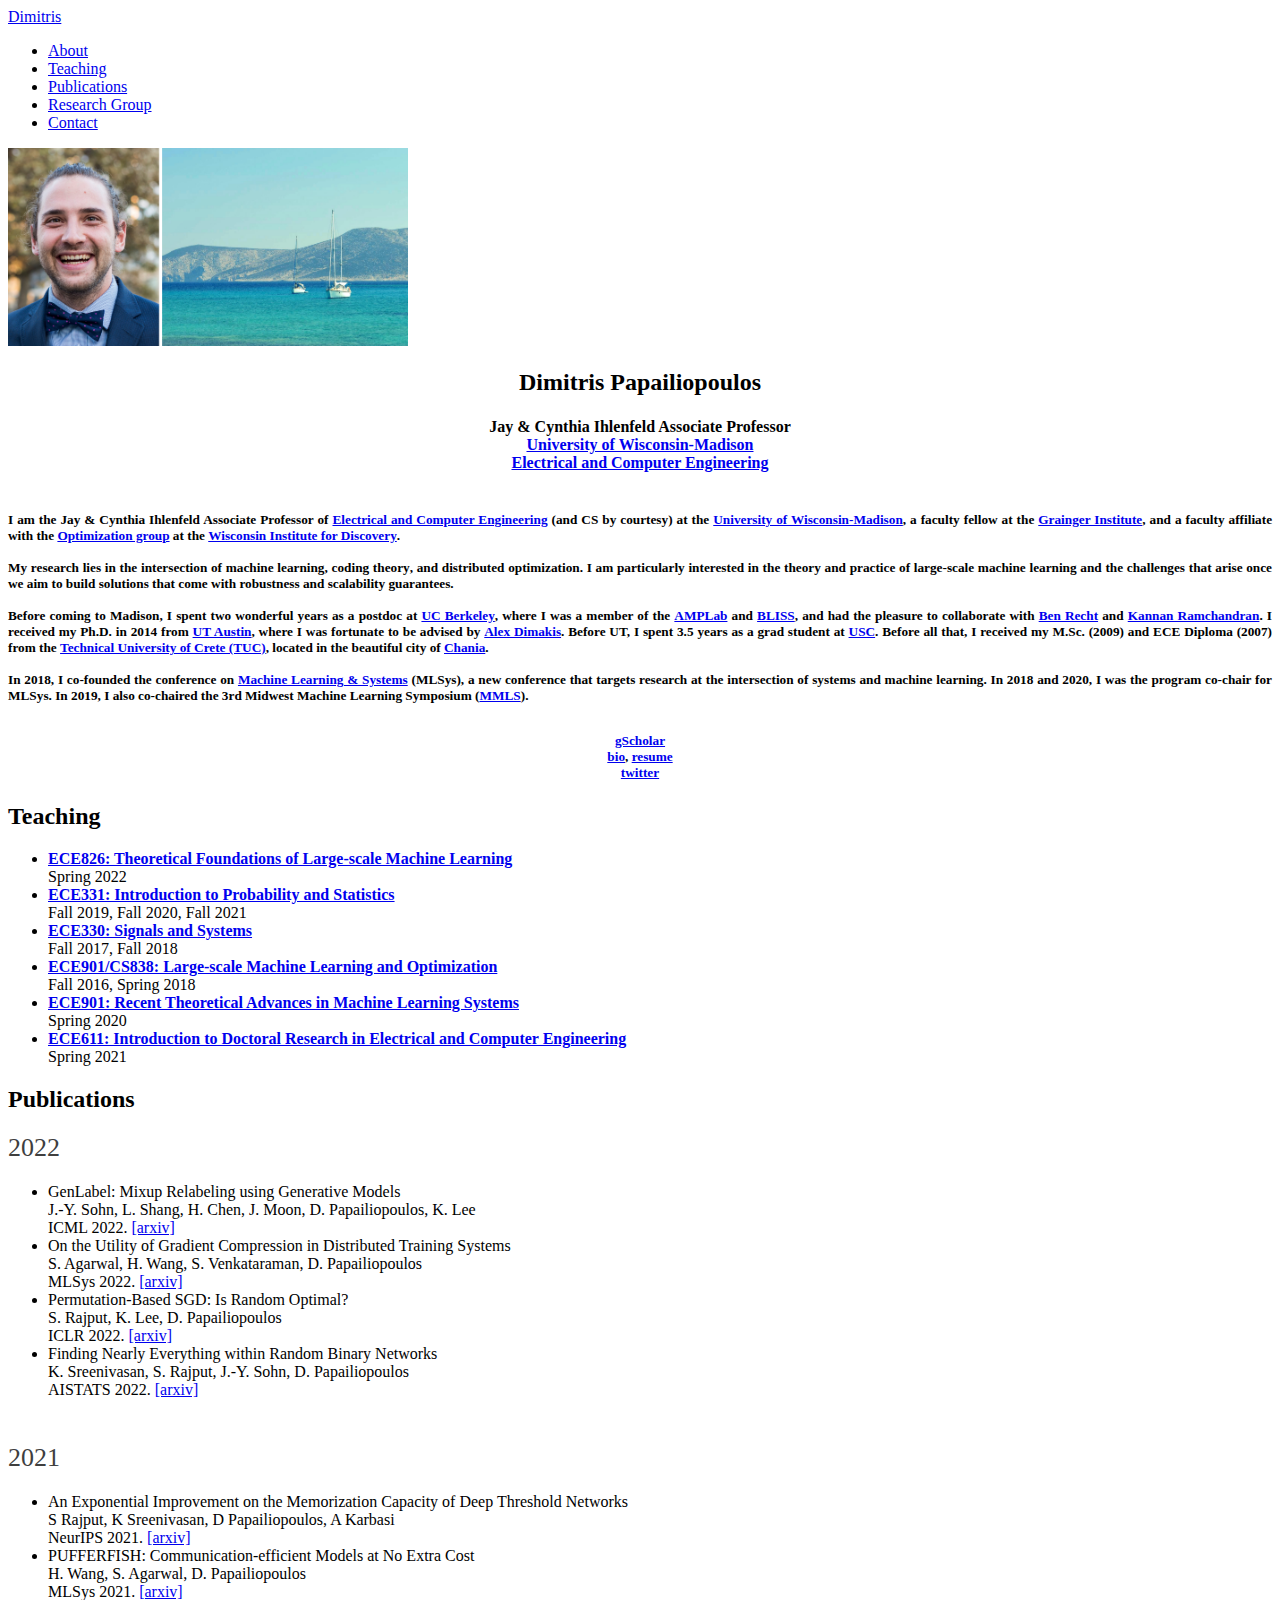
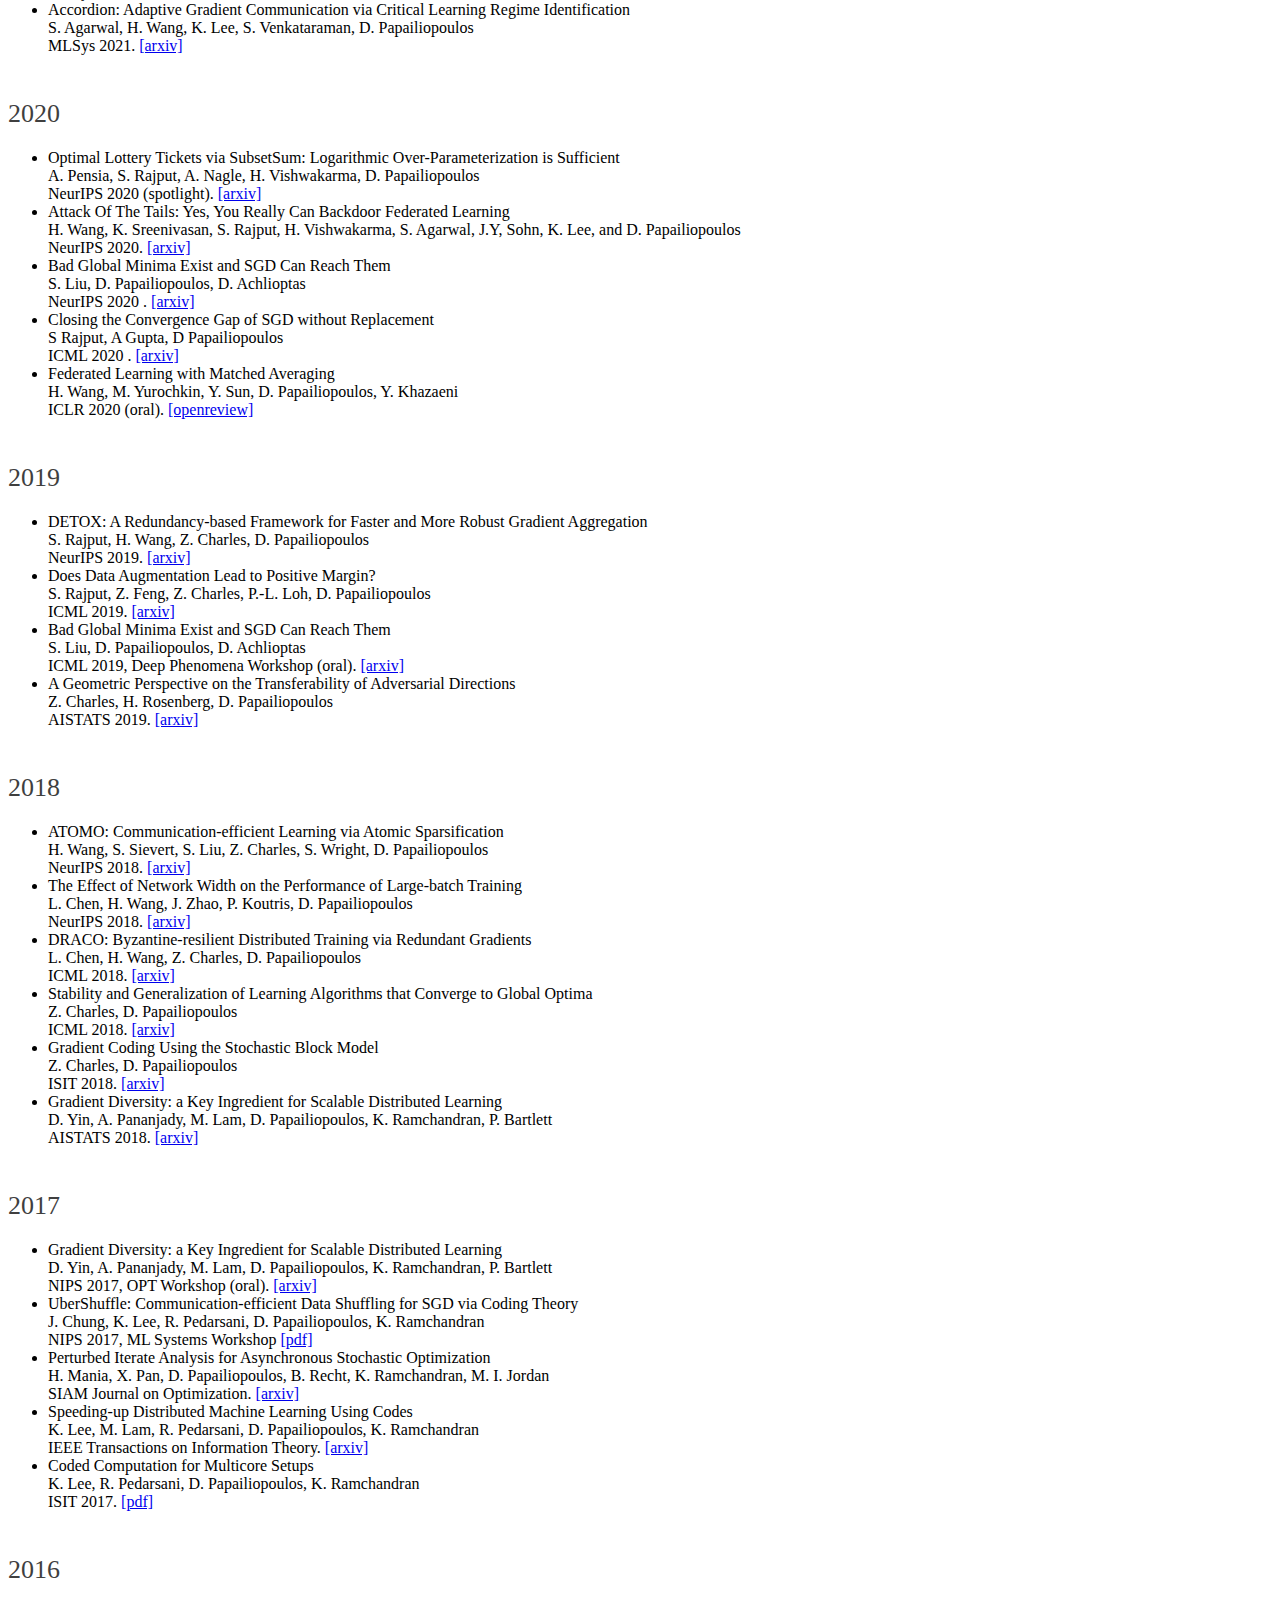
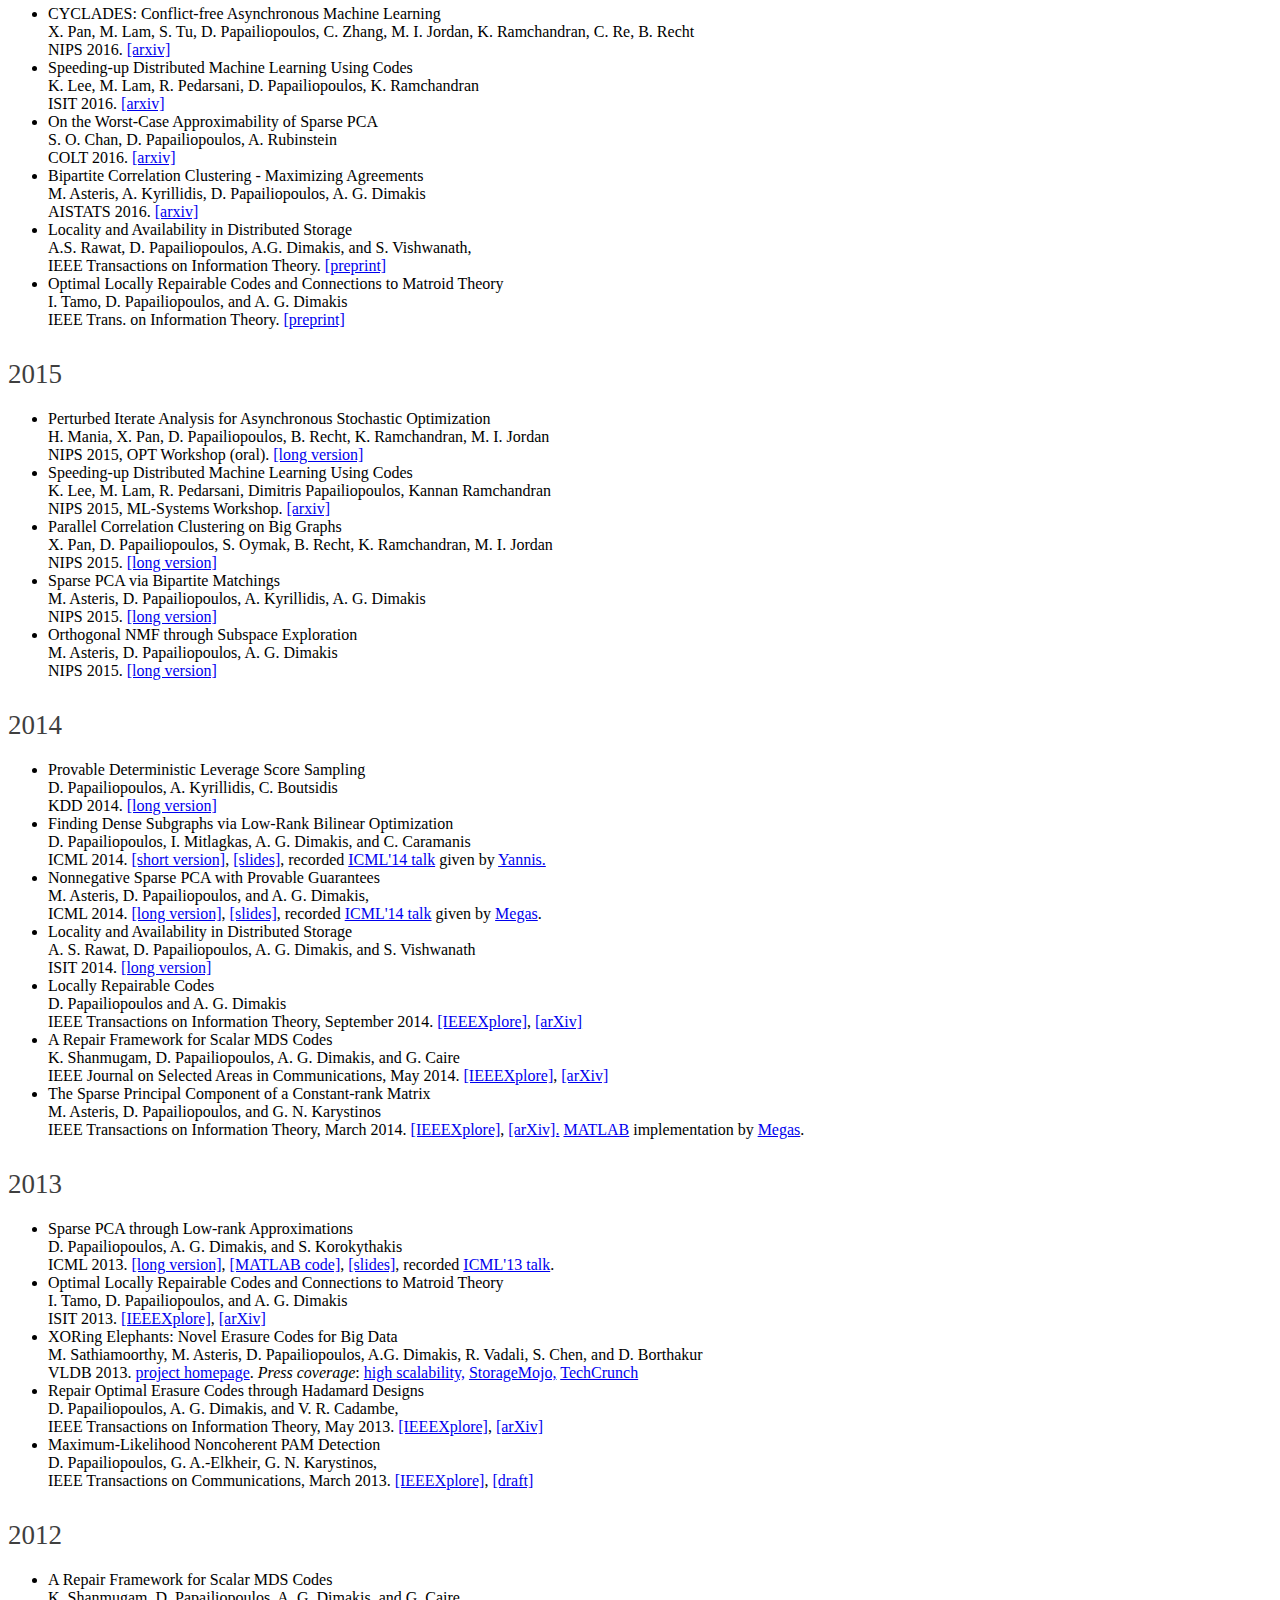
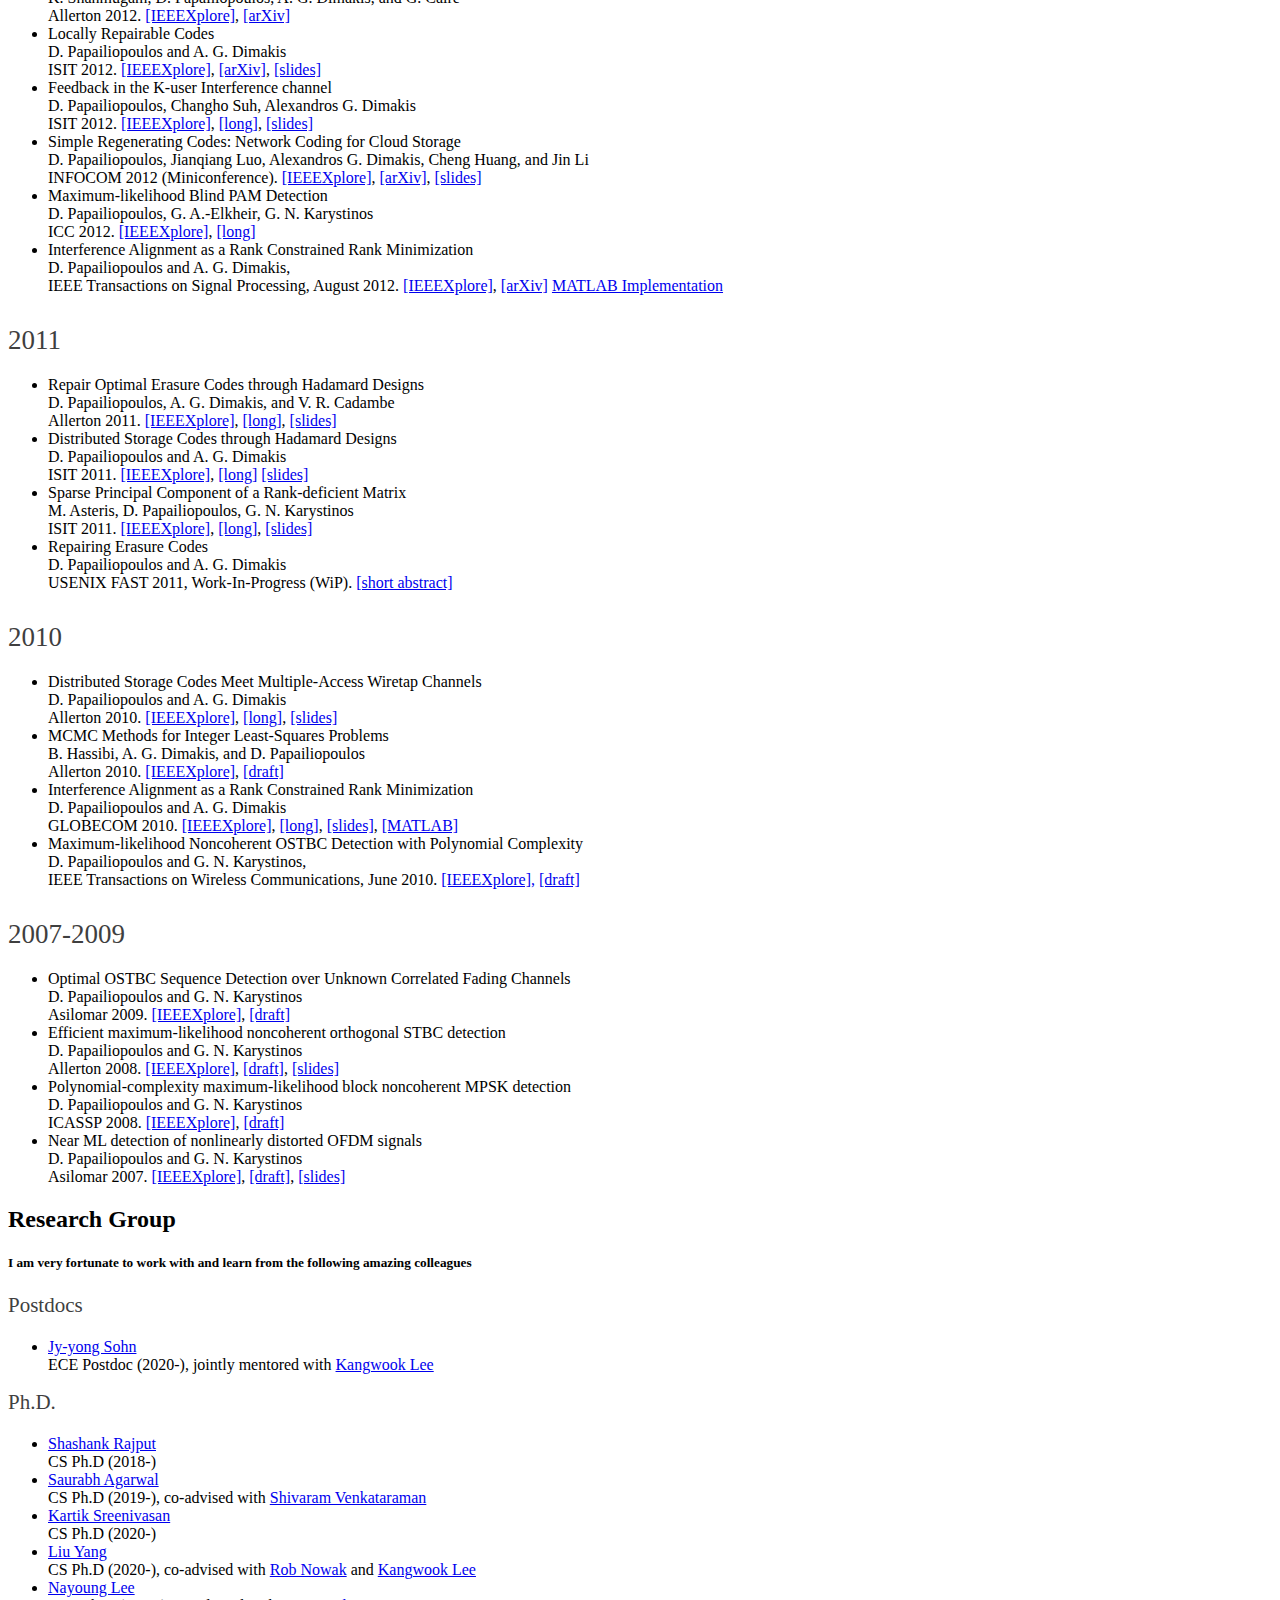
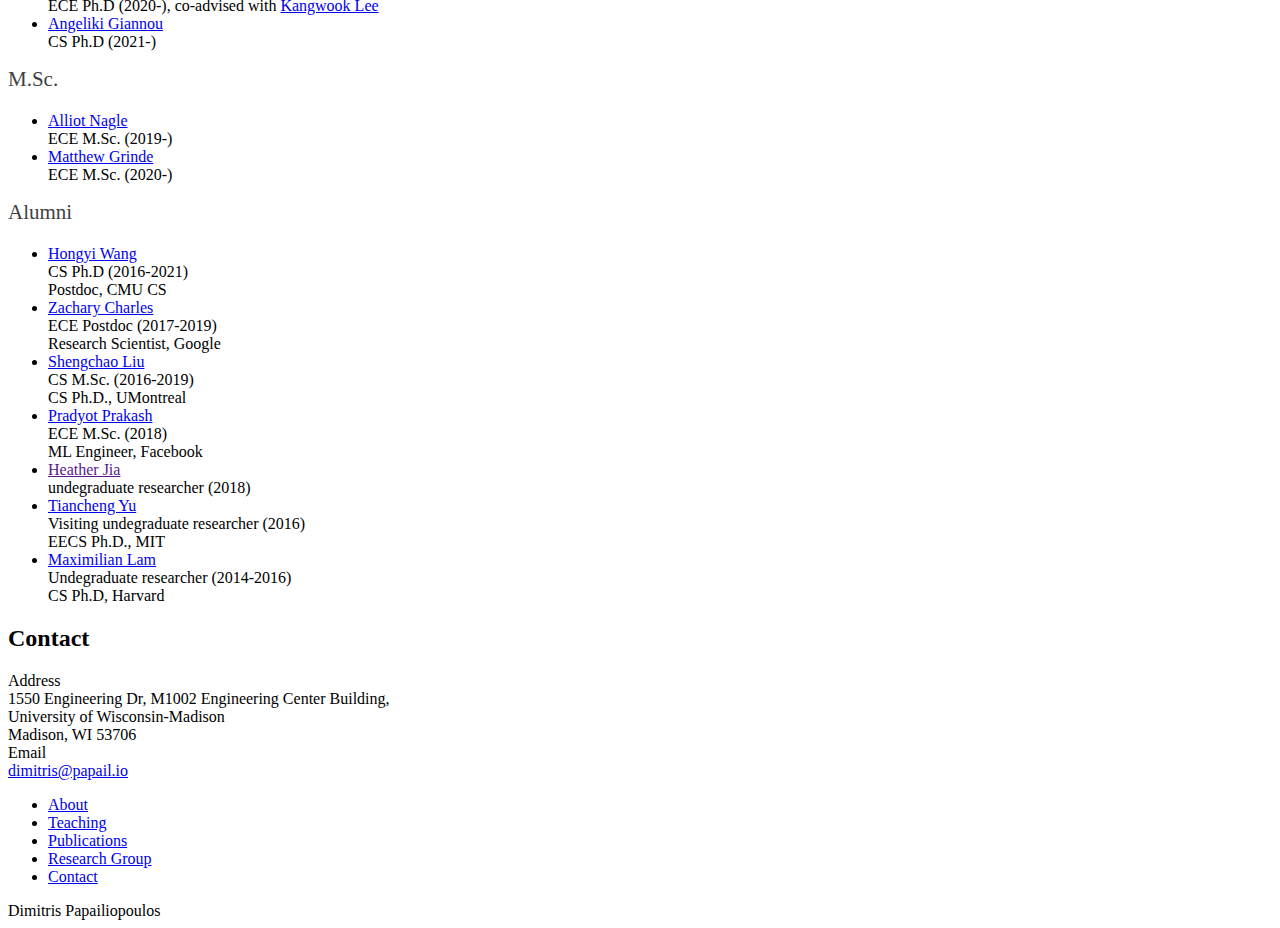
==== commit 0acf2612: "1" ====
--- a/index.html
+++ b/index.html
@@ -101,12 +101,12 @@
                                 <!-- </div> -->
                             <div class="span5"><div align="center">
                                     <h2>Dimitris Papailiopoulos</h2>
-                                    <h4>Assistant Professor @ <a href="http://www.wisc.edu/">University of Wisconsin-Madison</a> </br>
+                                    <h4>Jay & Cynthia Ihlenfeld Associate Professor  </br> <a href="http://www.wisc.edu/">University of Wisconsin-Madison</a> </br>
 
                                         <a href="http://ece.wisc.edu/"> Electrical and Computer Engineering</a>
                                         </br>
-                                        <a href="http://cs.wisc.edu/"> Computer Sciences</a> (by courtesy)
-                                        </br></br>
+                                        <!-- <a href="http://cs.wisc.edu/"> Computer Sciences</a> (by courtesy) -->
+                                        <!-- </br></br> -->
 
                                         <center><img class="img-rounded" src="./images/UW.jpg"  alt="" style="width:41px;">
                                     </h2>
@@ -1581,6 +1581,7 @@
                                     </li>  
                                </ul>
                                </div>
+                               
 
 
 
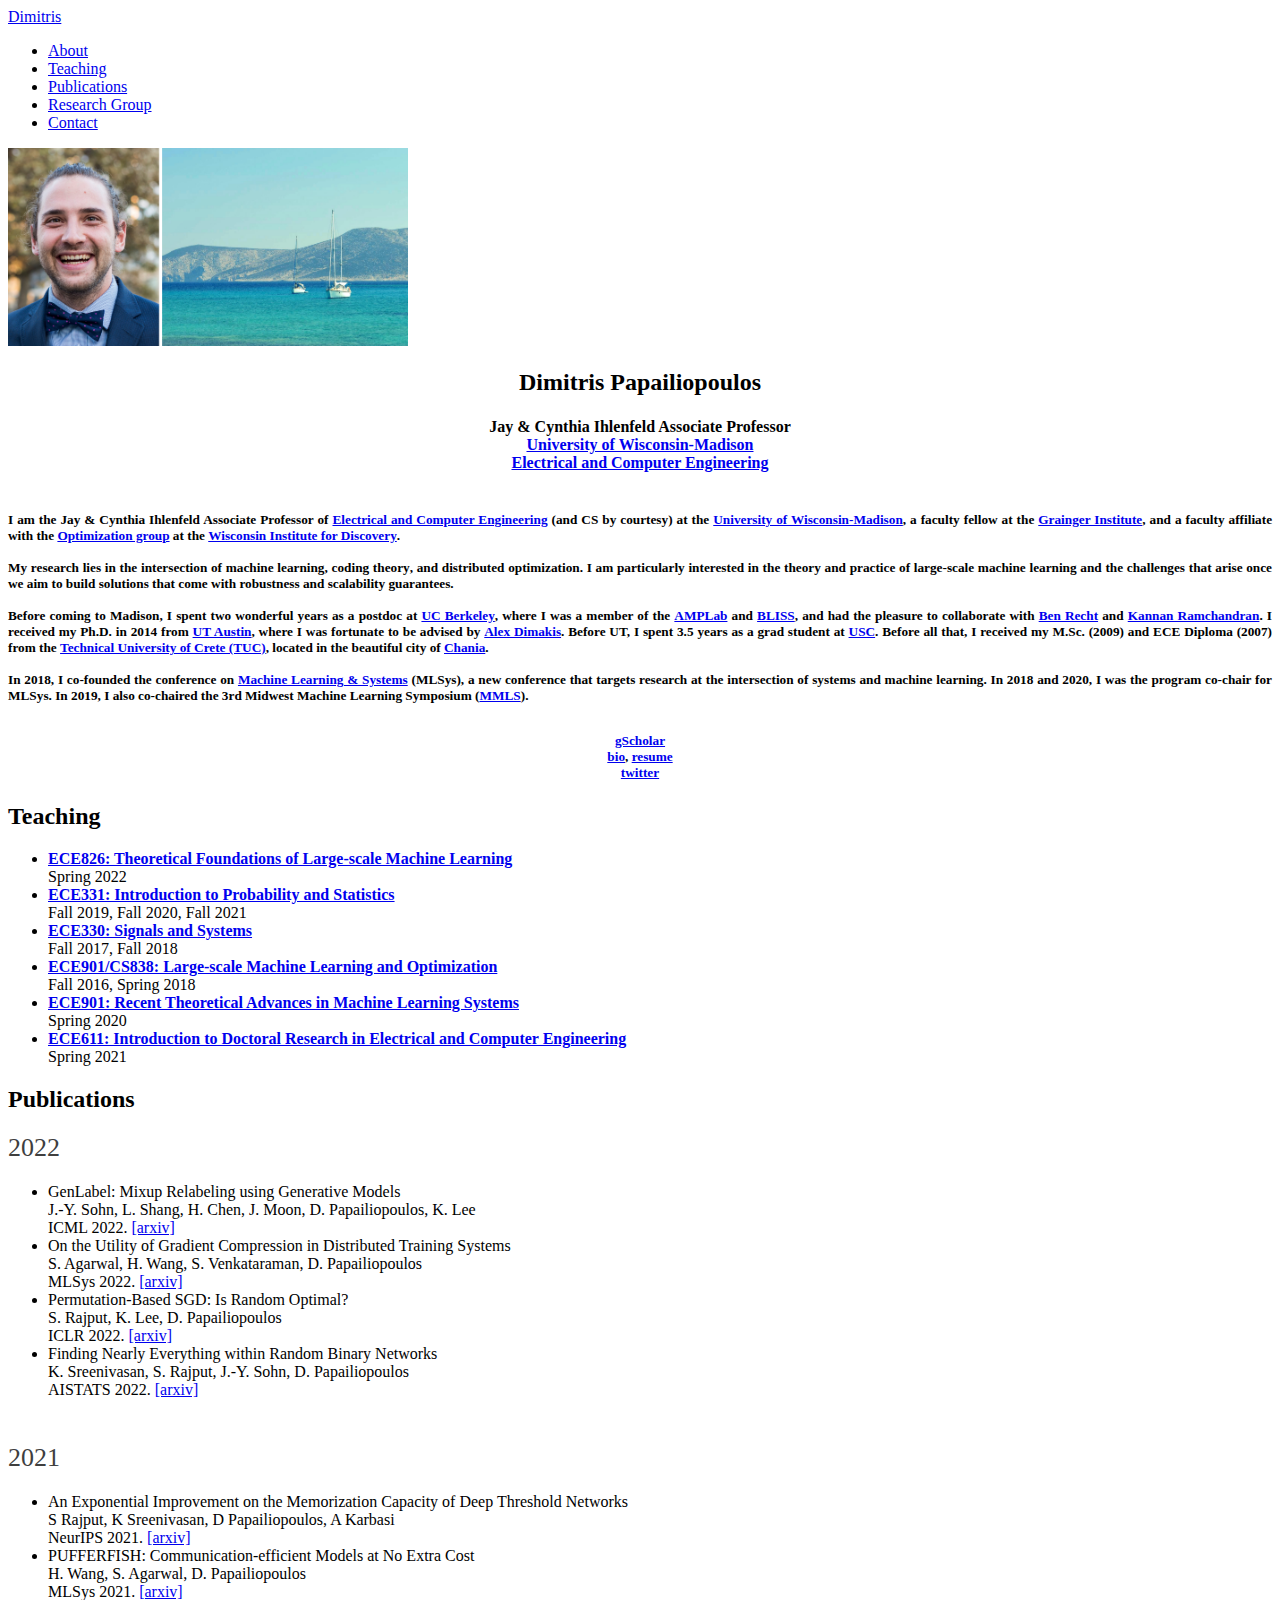
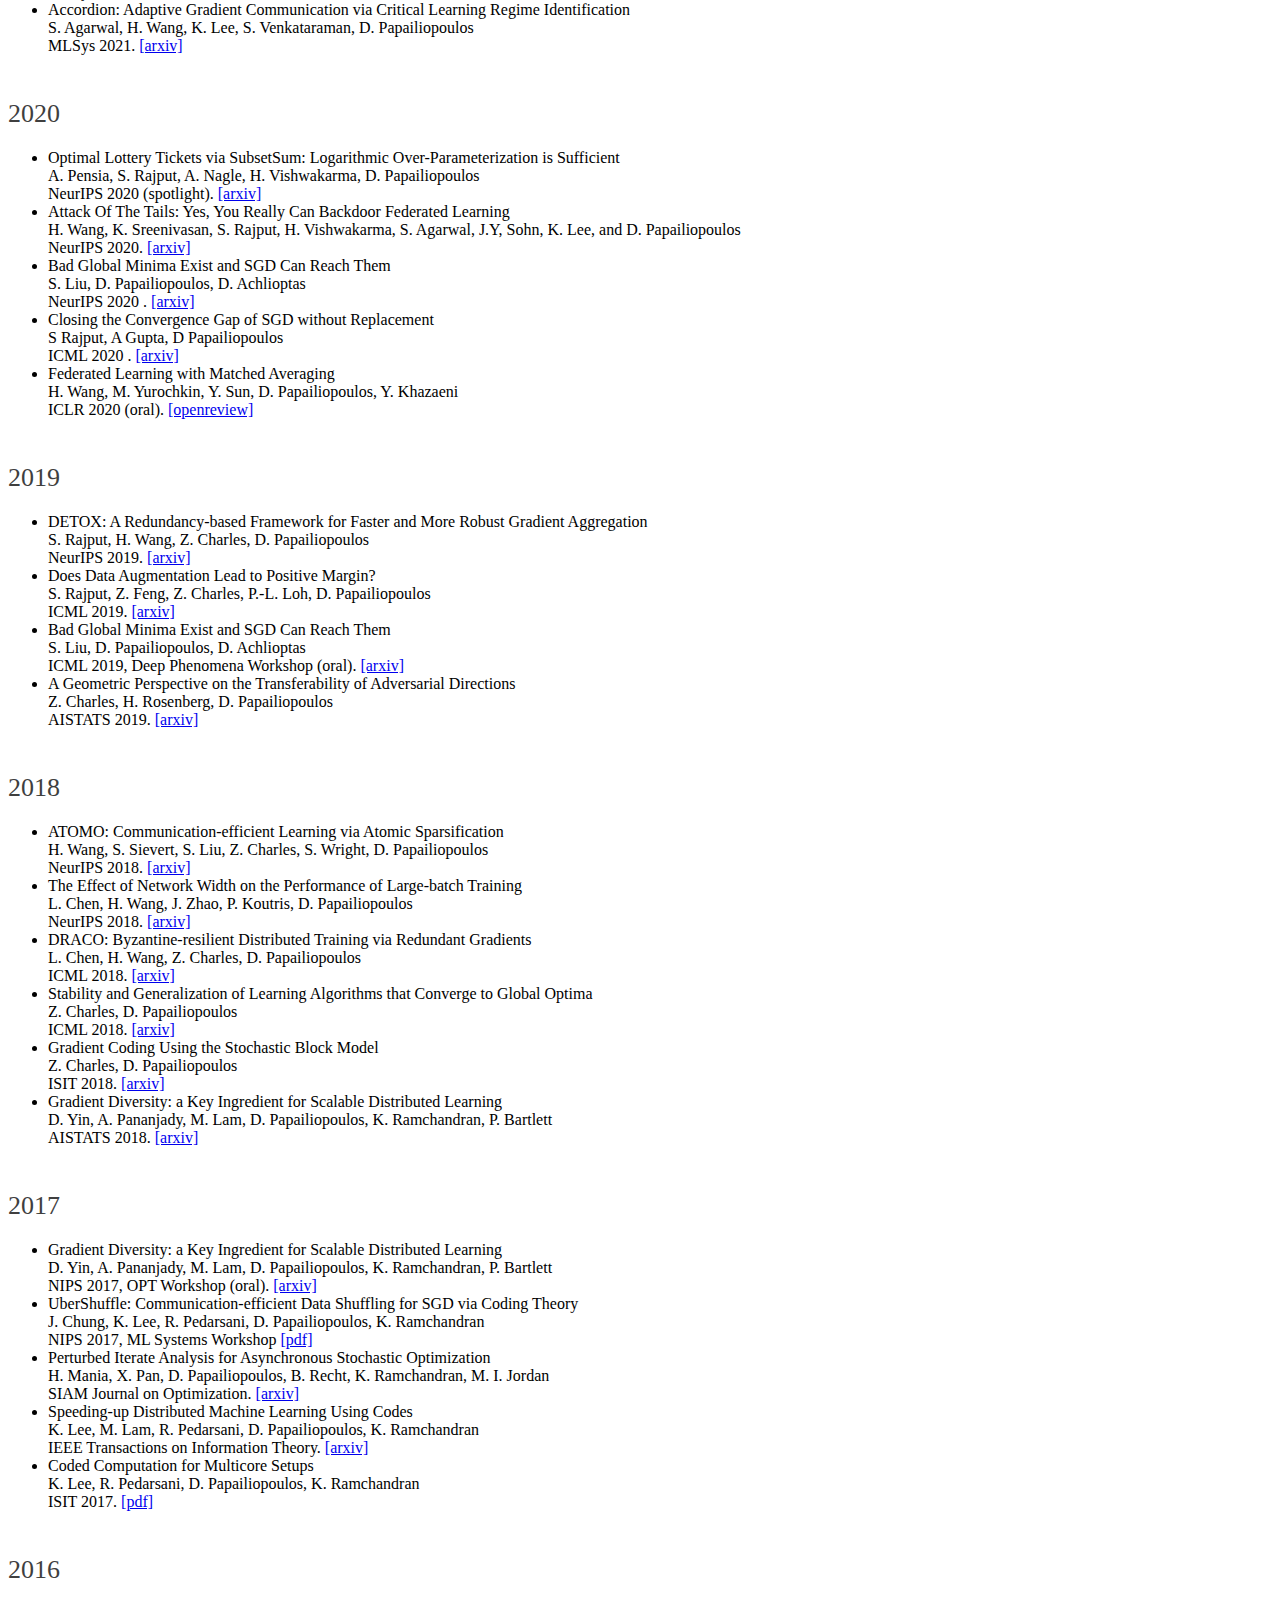
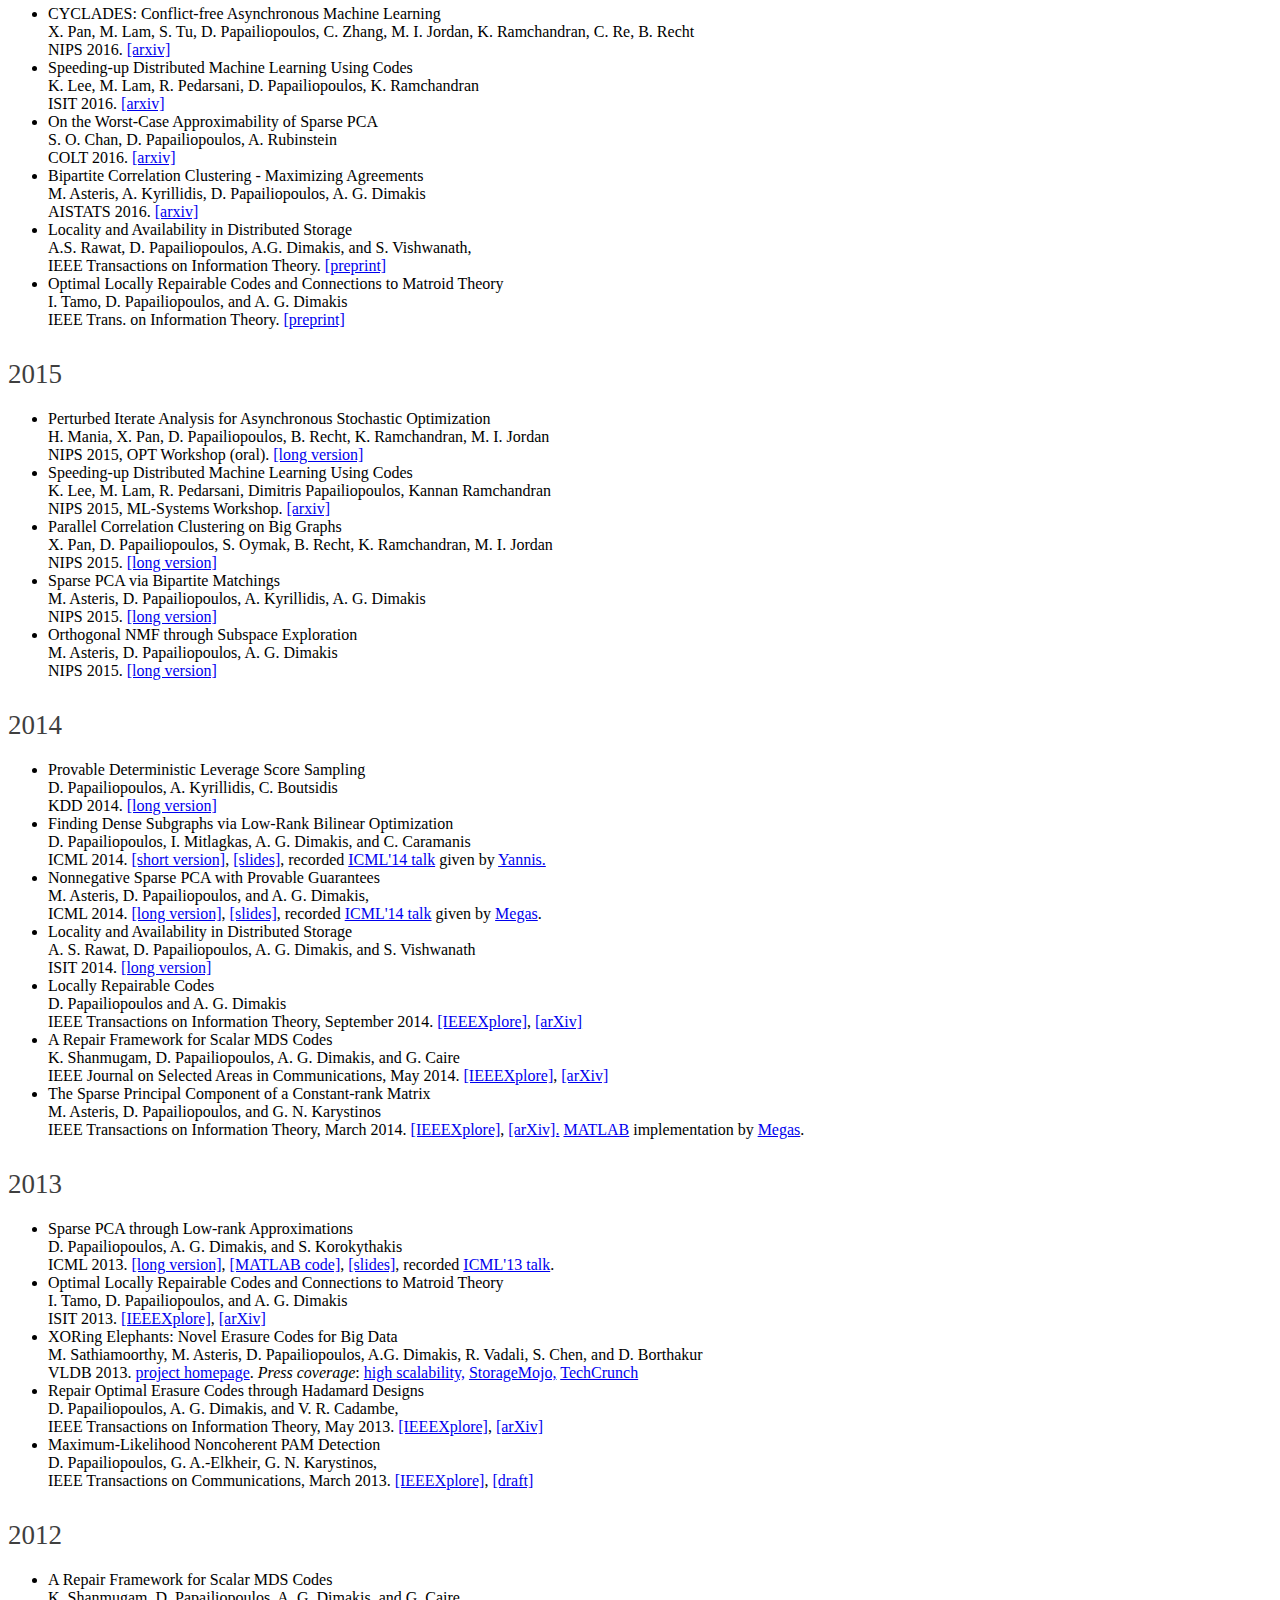
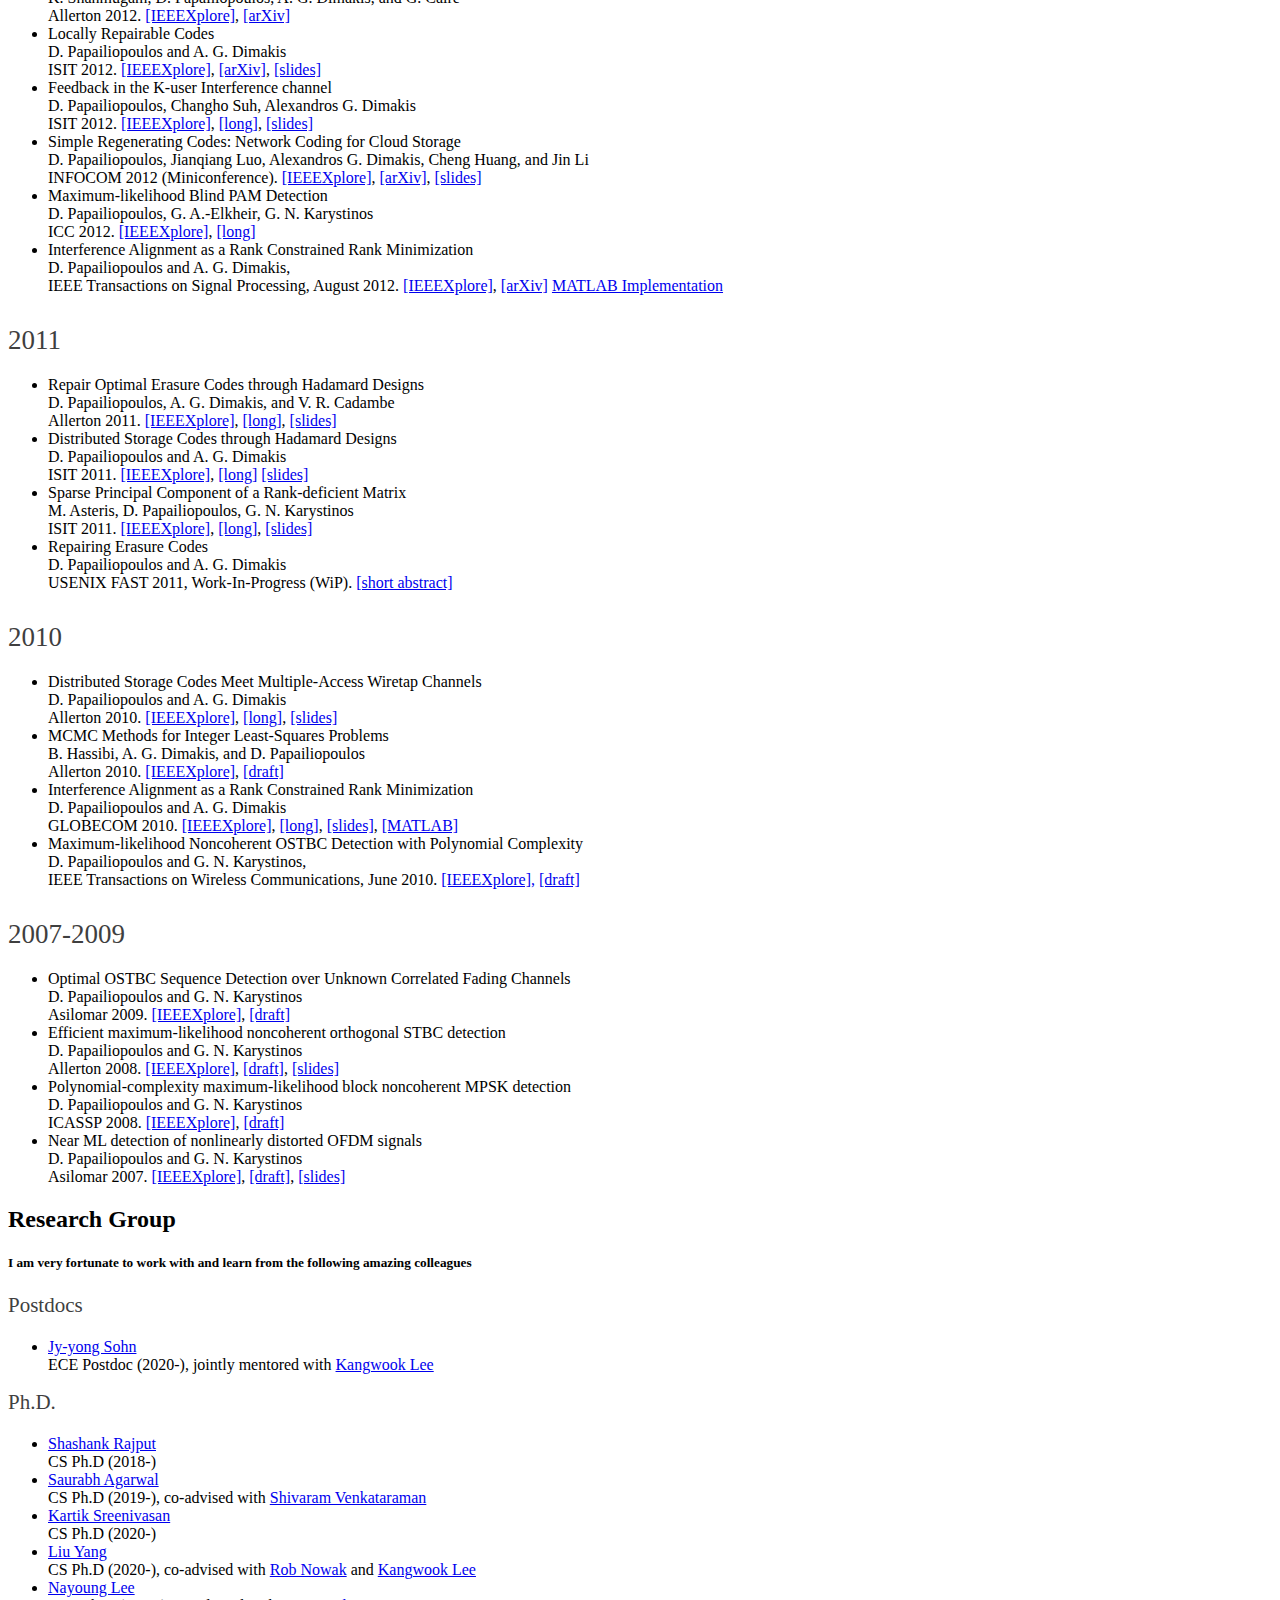
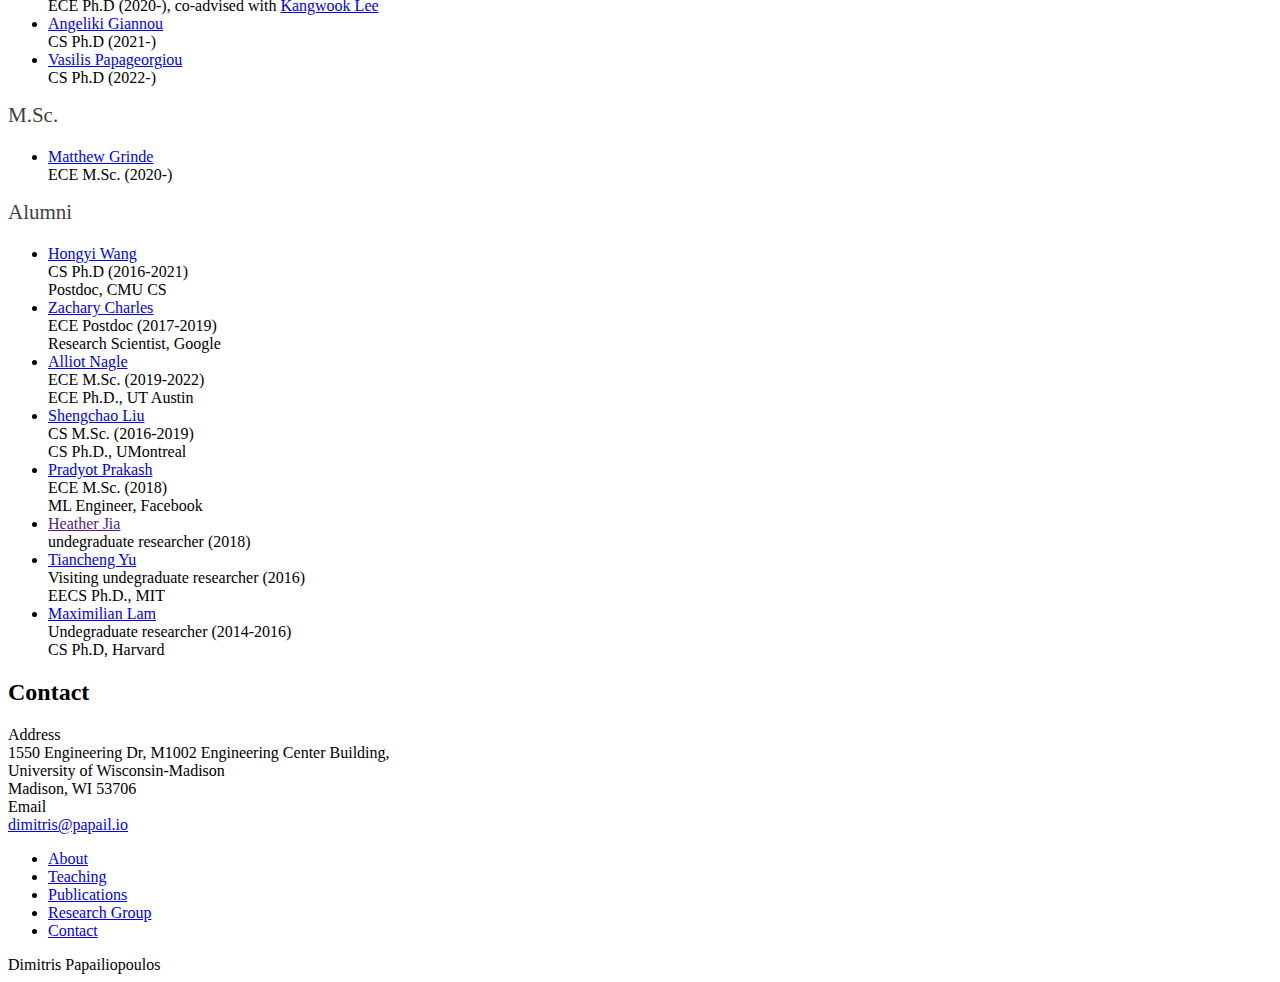
==== commit 061870ab: "1" ====
--- a/index.html
+++ b/index.html
@@ -108,6 +108,7 @@
                                         <!-- <a href="http://cs.wisc.edu/"> Computer Sciences</a> (by courtesy) -->
                                         <!-- </br></br> -->
 
+
                                         <center><img class="img-rounded" src="./images/UW.jpg"  alt="" style="width:41px;">
                                     </h2>
 
@@ -1649,7 +1650,16 @@
                                         CS Ph.D (2021-)
                                     </div>                                   
                                     </li>  
-                                                                                             
+                                                  
+
+                                    <li>
+                                    <div class="paper-title">
+                                    <a href="https://v-papageorgiou.github.io">Vasilis Papageorgiou</a>
+                                    </div>
+                                    <div class="paper-authors">
+                                        CS Ph.D (2022-)
+                                    </div>                                   
+                                    </li>                                            
                                    
                                 </ul>                                                            
                         </div>                            
@@ -1660,14 +1670,7 @@
 
                               <ul class="papers">     
 
-                                    <li>
-                                    <div class="paper-title">
-                                    <a href="https://acnagle.com">Alliot Nagle</a>
-                                    </div>
-                                    <div class="paper-authors">
-                                        ECE M.Sc. (2019-)
-                                    </div>                                   
-                                    </li>                                      
+                                                                     
                                    
                                     <li>
                                     <div class="paper-title">
@@ -1710,6 +1713,19 @@
                                          Research Scientist, Google
                                     </div>                                   
                                     </li> 
+
+
+                                      <li>
+                                    <div class="paper-title">
+                                    <a href="https://acnagle.com">Alliot Nagle</a>
+                                    </div>
+                                    <div class="paper-authors">
+                                        ECE M.Sc. (2019-2022)
+                                    </div>          
+                                    <div class="paper-other">
+                                         ECE Ph.D., UT Austin
+                                    </div>                            
+                                    </li>   
 
                                      <li>
                                     <div class="paper-title">
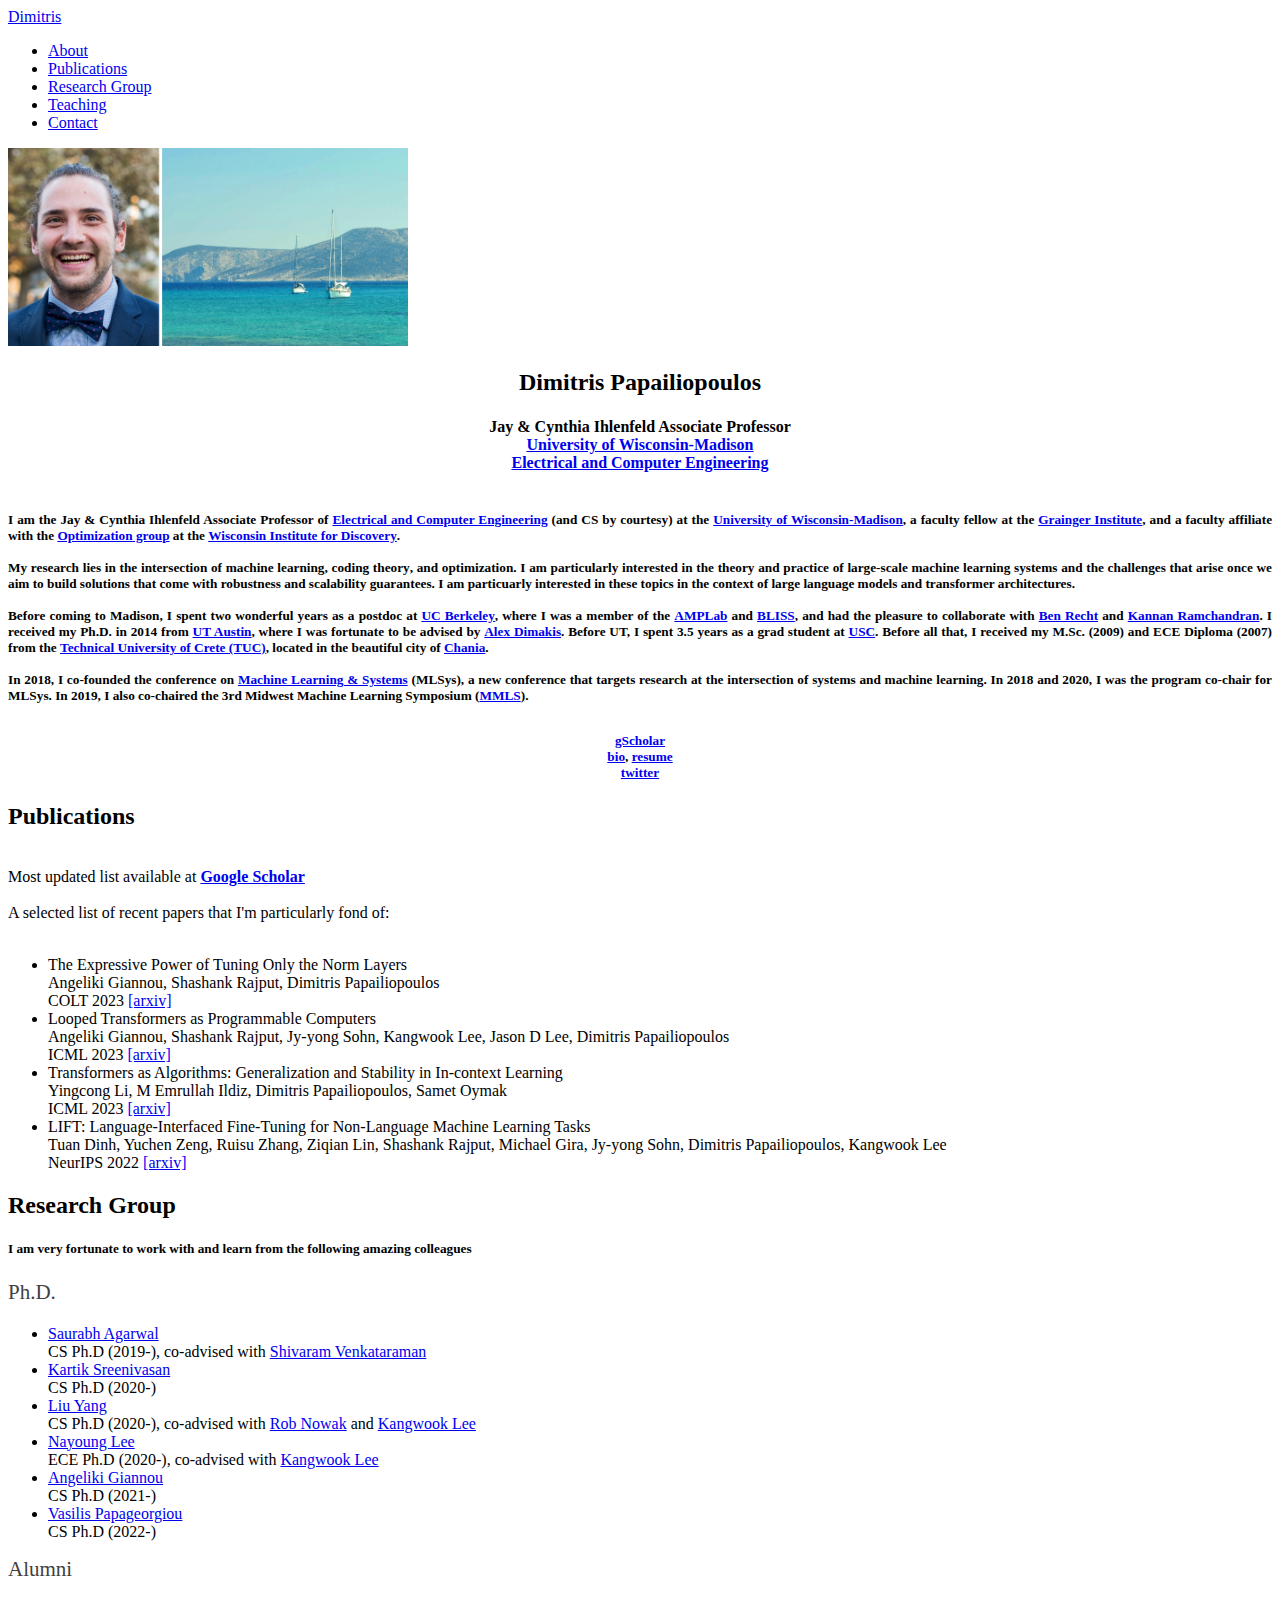
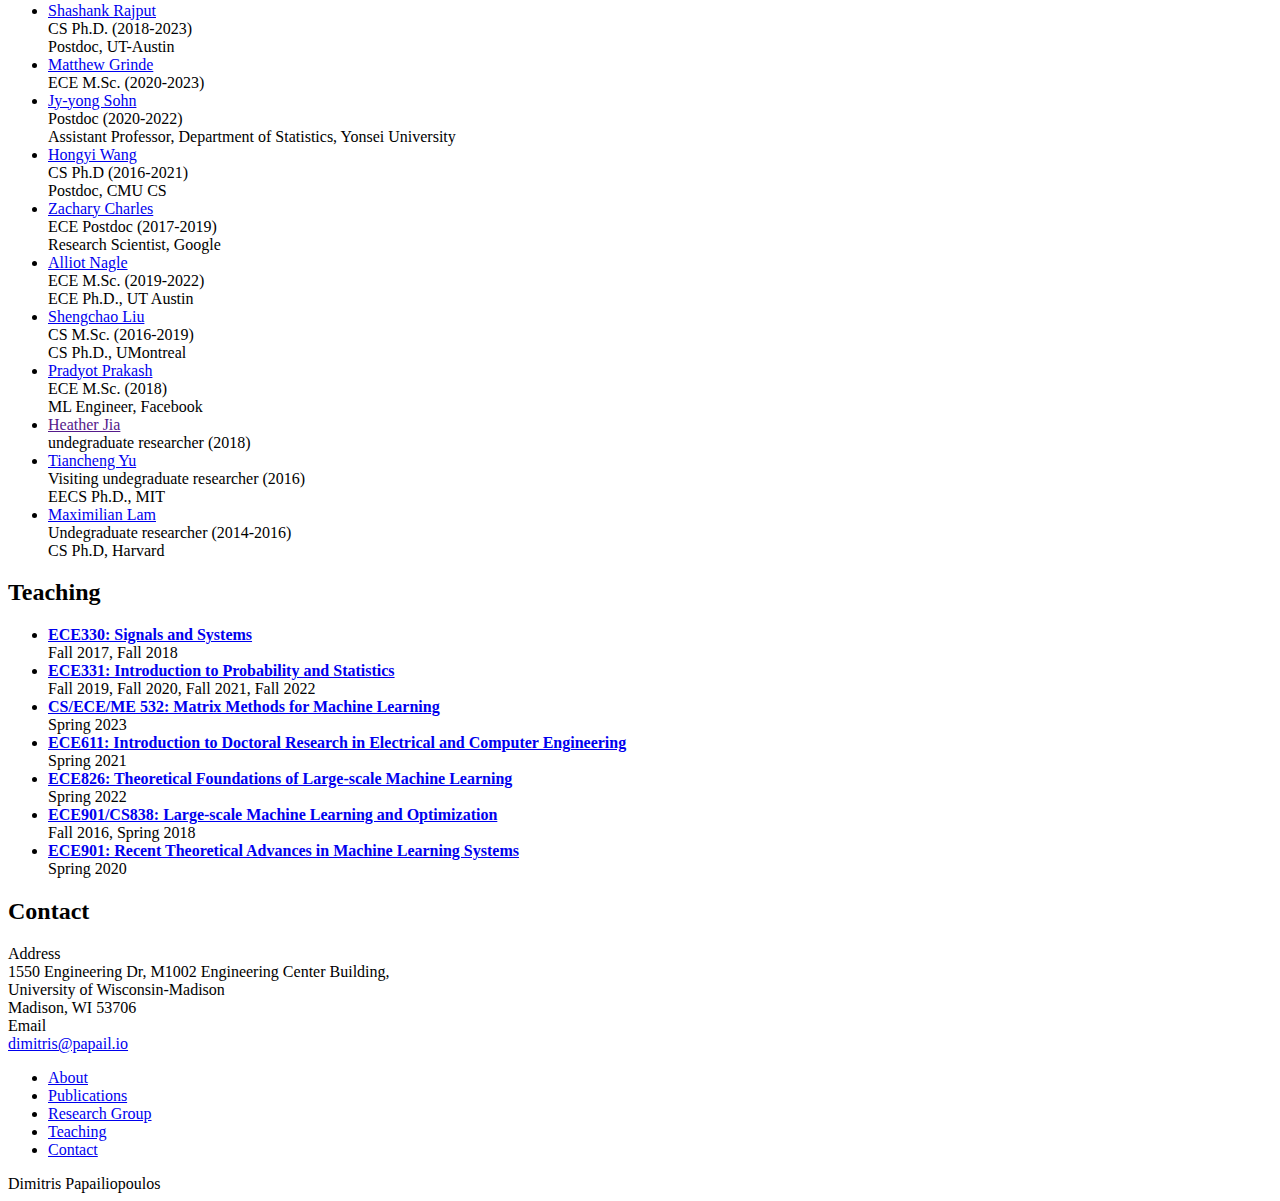
==== commit c0bdb1de: "Update index.html" ====
--- a/index.html
+++ b/index.html
@@ -70,10 +70,10 @@
                     <div class="nav-collapse collapse">
                         <ul class="nav">
                             <li><a href="#about-me" class="scroller">About</a></li>
-                            <!-- <li><a href="#news" class="scroller">News</a></li>                             -->
-                            <li><a href="#teaching" class="scroller">Teaching</a></li>
+                            <!-- <li><a href="#news" class="scroller">News</a></li>                             -->                           
                             <li><a href="#papers2" class="scroller">Publications</a></li>
                             <li><a href="#group" class="scroller">Research Group</a></li>
+                            <li><a href="#teaching" class="scroller">Teaching</a></li>
                             <li><a href="#contact" class="scroller">Contact</a></li>
                         </ul>
                     </div>
@@ -130,7 +130,7 @@
                                 <h5> I am the Jay & Cynthia Ihlenfeld Associate Professor of <a href="http://ece.wisc.edu/"><b>Electrical and Computer Engineering</a></b> (and CS by courtesy) at the <a href="http://www.wisc.edu/"><b>University of Wisconsin-Madison</b></a>, a faculty fellow at the  <a href="https://graingerinstitute.engr.wisc.edu/"><b>Grainger Institute</b></a>, and a faculty affiliate with the <a href="http://wid.wisc.edu/research/optimization/people/"><b>Optimization group</a></b> at the <a href="http://wid.wisc.edu"><b>Wisconsin Institute for Discovery</b></a>. 
 
                                     </br></br>
-                                    My research lies in the intersection of <b>machine learning</b>, <b>coding theory</b>, and <b> distributed optimization</b>. I am particularly interested in the theory and practice of large-scale machine learning and the challenges that arise once we aim to build solutions that come with robustness and scalability guarantees.
+                                    My research lies in the intersection of <b>machine learning</b>, <b>coding theory</b>, and <b>optimization</b>. I am particularly interested in the theory and practice of large-scale machine learning systems and the challenges that arise once we aim to build solutions that come with robustness and scalability guarantees. I am particuarly interested in these topics in the context of large language models and transformer architectures.
 
 
 
@@ -333,1241 +333,83 @@
 
 
                        
-
-
-
-                        <span class="clear"></span>
-
-
-                        <div class="section" id="teaching">
-                            <h2 class="section-title"><span class="glyphicons log_book"><i></i></span>Teaching<a href="#phone-navbar" class="top visible-phone"><span class="glyphicons white up_arrow"><i></i></span></a></h2>
-                            <div class="testimonial">
-
-
-
-                                 <ul class="papers">     
-
-                                    <li>
-                                    <div class="paper-title">
-                                    <a href="http://papail.io/826"><b>ECE826: Theoretical Foundations of Large-scale Machine Learning</b></a> 
-                                    </div>
-                                    <div class="paper-other">
-                                       Spring 2022
-                                    </div>                                    
-                                    </li>
-
-                                    <li>
-                                    <div class="paper-title">
-                                    <a href="https://canvas.wisc.edu/courses/159845"><b>ECE331: Introduction to Probability and Statistics</b></a> 
-                                    </div>
-                                    <div class="paper-other">
-                                       Fall 2019, Fall 2020, Fall 2021
-                                    </div>                                    
-                                    </li>
-
-                                     <li>
-                                    <div class="paper-title">
-                                        <a href="http://guide.wisc.edu/courses/e_c_e/"><b>ECE330: Signals and Systems</b></a>                                      
-                                    </div>
-                                    <div class="paper-other">
-                                       Fall 2017, Fall 2018 
-                                    </div>                                    
-                                    </li>
-
-                                     <li>
-                                    <div class="paper-title">
-                                    <a href="http://papail.io/901"><b>ECE901/CS838: Large-scale Machine Learning and Optimization</b></a> 
-                                    </div>
-                                    <div class="paper-other">
-                                       Fall 2016, Spring 2018
-                                    </div>                                    
-                                    </li>
-
-                                     <li>
-                                    <div class="paper-title">
-                                    <a href="https://docs.google.com/document/d/120zxCux2GUFInG8hgyQFFbqZSdkyBid1sObRDgMQfhg/edit?usp=sharing"><b>ECE901: Recent Theoretical Advances in Machine Learning Systems</b></a> 
-                                    </div>
-                                    <div class="paper-other">
-                                       Spring 2020 
-                                    </div>                                    
-                                    </li>
-
-                                     <li>
-                                    <div class="paper-title">
-                                    <a href="https://guide.wisc.edu/courses/e_c_e/"><b>ECE611: Introduction to Doctoral Research in Electrical and Computer Engineering</b></a> 
-                                    </div>
-                                    <div class="paper-other">
-                                       Spring 2021
-                                    </div>                                    
-                                    </li>
-
-                                </ul>                                 
-
-                               
-                            </div>
-
-                        </div>
-
-
-
-
-
-
-
-
-
-
-
-
-
-                        <span class="clear"></span>
-                        <!-- 5 -------------------------------------------------------------------->
-                        <!-- Papers -------------------------------------------------------------------->
-
-
                         <div class="section" id="papers2">
                             <h2 class="section-title"><span class="glyphicons file"><i></i></span>Publications<a href="#phone-navbar" class="top visible-phone"><span class="glyphicons white up_arrow"><i></i></span></a></h2>
+                           
+                           <br> Most updated list available at        <b><a href="https://scholar.google.com/citations?hl=en&user=hYi6i9sAAAAJ&view_op=list_works&sortby=pubdate"> Google Scholar</a></b></br>
+                           <br>
+                           A selected list of recent papers that I'm particularly fond of:
+                            <br><br>
+                            
                             <div class="testimonial">
-
-
-
-
-                                <p style="font-size:26px; color: #3F3F3F; font-weight: normal; margin-top: 10px; margin-bottom: 20px;">2022</p>
-
-                                <ul class="papers">    
-
-
-
-                                    <li>
-                                    <div class="paper-title">
-                                    GenLabel: Mixup Relabeling using Generative Models
-
-
-                                    </div>
-                                    <div class="paper-authors">
-                                        J.-Y. Sohn, L. Shang, H. Chen, J. Moon, D. Papailiopoulos, K. Lee
-
-
-
-                                    </div>
-                                    <div class="paper-other">
-                                       ICML 2022. <a href="https://arxiv.org/pdf/2201.02354">[arxiv]</a>
+                               <ul class="papers">     
+
+                          		  <li>
+                                    <div class="paper-title">
+                                    The Expressive Power of Tuning Only the Norm Layers
+                                    </div>
+                                    <div class="paper-authors">
+                                        Angeliki Giannou, Shashank Rajput, Dimitris Papailiopoulos
+
+                                    </div>
+                                    <div class="paper-other">
+                                       COLT 2023 <a href="https://arxiv.org/abs/2302.07937">[arxiv]</a>
                                     </div>
                                     </li> 
 
-                                     <li>
-                                    <div class="paper-title">
-                                    On the Utility of Gradient Compression in Distributed Training Systems
-
-
-                                    </div>
-                                    <div class="paper-authors">
-                                        S. Agarwal, H. Wang, S. Venkataraman, D. Papailiopoulos
-
-
-
-                                    </div>
-                                    <div class="paper-other">
-                                       MLSys 2022. <a href="https://proceedings.mlsys.org/paper/2022/file/cedebb6e872f539bef8c3f919874e9d7-Paper.pdf">[arxiv]</a>
+                                    <li>
+                                    <div class="paper-title">
+                                    Looped Transformers as Programmable Computers
+
+                                    </div>
+                                    <div class="paper-authors">
+                                        Angeliki Giannou, Shashank Rajput, Jy-yong Sohn, Kangwook Lee, Jason D Lee, Dimitris Papailiopoulos
+
+
+                                    </div>
+                                    <div class="paper-other">
+                                       ICML 2023 <a href="https://arxiv.org/abs/2301.13196">[arxiv]</a>
                                     </div>
                                     </li> 
 
-                                     <li>
-                                    <div class="paper-title">
-                                    Permutation-Based SGD: Is Random Optimal?
-
-
-                                    </div>
-                                    <div class="paper-authors">
-                                        S. Rajput, K. Lee, D. Papailiopoulos
-
-                                    </div>
-                                    <div class="paper-other">
-                                       ICLR 2022. <a href="https://arxiv.org/pdf/2102.09718">[arxiv]</a>
+                                    <li>
+                                    <div class="paper-title">
+	                                    Transformers as Algorithms: Generalization and Stability in In-context Learning
+                                    </div>
+                                    <div class="paper-authors">
+                                        Yingcong Li, M Emrullah Ildiz, Dimitris Papailiopoulos, Samet Oymak
+
+
+                                    </div>
+                                    <div class="paper-other">
+                                       ICML 2023 <a href="https://arxiv.org/abs/2301.07067">[arxiv]</a>
                                     </div>
                                     </li> 
 
-
-
-
-                                     <li>
-                                    <div class="paper-title">
-                                    Finding Nearly Everything within Random Binary Networks
-
-                                    </div>
-                                    <div class="paper-authors">
-                                        K. Sreenivasan, S. Rajput, J.-Y. Sohn, D. Papailiopoulos
-
-
-                                    </div>
-                                    <div class="paper-other">
-                                       AISTATS 2022. <a href="https://proceedings.mlr.press/v151/sreenivasan22a/sreenivasan22a.pdf">[arxiv]</a>
+                                    <li>
+                                    <div class="paper-title">
+                                   LIFT: Language-Interfaced Fine-Tuning for Non-Language Machine Learning Tasks
+                                    </div>
+                                    <div class="paper-authors">
+                                        Tuan Dinh, Yuchen Zeng, Ruisu Zhang, Ziqian Lin, Shashank Rajput, Michael Gira, Jy-yong Sohn, Dimitris Papailiopoulos, Kangwook Lee
+
+                                    </div>
+                                    <div class="paper-other">
+                                       NeurIPS 2022 <a href="https://arxiv.org/abs/2206.06565">[arxiv]</a>
                                     </div>
                                     </li> 
-
                                 </ul>
-                            </br>
-
-            <p style="font-size:26px; color: #3F3F3F; font-weight: normal; margin-top: 10px; margin-bottom: 20px;">2021</p>
-
-                                <ul class="papers">    
-
-
-
-                                    <li>
-                                    <div class="paper-title">
-                                    An Exponential Improvement on the Memorization Capacity of Deep Threshold Networks
-                                    </div>
-                                    <div class="paper-authors">
-                                        S Rajput, K Sreenivasan, D Papailiopoulos, A Karbasi
-
-
-                                    </div>
-                                    <div class="paper-other">
-                                       NeurIPS 2021. <a href="https://arxiv.org/pdf/2106.07724">[arxiv]</a>
-                                    </div>
-                                    </li> 
-
-                                    <li>
-                                    <div class="paper-title">
-                                  PUFFERFISH: Communication-efficient Models at No Extra Cost
-                                    </div>
-                                    <div class="paper-authors">
-                                        H. Wang, S. Agarwal, D. Papailiopoulos
-
-                                    </div>
-                                    <div class="paper-other">
-                                       MLSys 2021. <a href="https://arxiv.org/pdf/2103.03936.pdf">[arxiv]</a>
-                                    </div>
-                                    </li> 
-
-                                     <li>
-                                    <div class="paper-title">
-                                 Accordion: Adaptive Gradient Communication via Critical Learning Regime Identification
-                                    </div>
-                                    <div class="paper-authors">
-                                       S. Agarwal, H. Wang, K. Lee, S. Venkataraman, D. Papailiopoulos
-                                    </div>
-                                    <div class="paper-other">
-                                       MLSys 2021. <a href="https://arxiv.org/pdf/2010.16248.pdf">[arxiv]</a>
-                                    </div>
-                                    </li> 
-
-
-
-                                </ul>          
-                                </br>
-
-
-
-
-
-                                <p style="font-size:26px; color: #3F3F3F; font-weight: normal; margin-top: 10px; margin-bottom: 20px;">2020</p>
-
-                                <ul class="papers">    
-
-
-
-
-
-                                    <li>
-                                    <div class="paper-title">
-                                  Optimal Lottery Tickets via SubsetSum: Logarithmic Over-Parameterization is Sufficient
-
-                                    </div>
-                                    <div class="paper-authors">
-                                        A. Pensia, S. Rajput, A. Nagle, H. Vishwakarma, D. Papailiopoulos
-
-                                    </div>
-                                    <div class="paper-other">
-                                        NeurIPS 2020 (spotlight). <a href="https://arxiv.org/pdf/2006.07990.pdf">[arxiv]</a>
-                                    </div>
-                                    </li> 
-
-                                       <li>
-                                    <div class="paper-title">
-                                  Attack Of The Tails: Yes, You Really Can Backdoor Federated Learning
-
-                                    </div>
-                                    <div class="paper-authors">
-                                       H. Wang, K. Sreenivasan, S. Rajput, H. Vishwakarma, S. Agarwal, J.Y, Sohn, K. Lee, and D. Papailiopoulos
-
-                                    </div>
-                                    <div class="paper-other">
-                                        NeurIPS 2020. <a href="https://arxiv.org/pdf/2007.05084.pdf">[arxiv]</a>
-                                    </div>
-                                    </li> 
-                                    
-                                    <li>
-                                    <div class="paper-title">
-                                  Bad Global Minima Exist and SGD Can Reach Them
-
-
-                                    </div>
-                                    <div class="paper-authors">
-                                       S. Liu, D. Papailiopoulos, D. Achlioptas
-
-                                    </div>
-                                    <div class="paper-other">
-                                        NeurIPS 2020 . <a href="https://arxiv.org/pdf/1906.02613.pdf">[arxiv]</a>
-                                    </div>
-                                    </li> 
-
-
-                                     <li>
-                                    <div class="paper-title">
-                                  Closing the Convergence Gap of SGD without Replacement
-
-                                    </div>
-                                    <div class="paper-authors">
-                                       S Rajput, A Gupta, D Papailiopoulos
-
-                                    </div>
-                                    <div class="paper-other">
-                                        ICML 2020 . <a href="https://arxiv.org/abs/2002.10400">[arxiv]</a>
-                                    </div>
-                                    </li> 
-
-                                    <li>
-                                    <div class="paper-title">
-                                   Federated Learning with Matched Averaging 
-
-                                    </div>
-                                    <div class="paper-authors">
-                                        H. Wang, M. Yurochkin, Y. Sun, D. Papailiopoulos, Y. Khazaeni
-
-                                    </div>
-                                    <div class="paper-other">
-                                        ICLR 2020 (oral). <a href="https://openreview.net/forum?id=BkluqlSFDS">[openreview]</a>
-                                    </div>
-                                    </li> 
-
-
-                                </ul>          
-                                </br>
-
-                                
-    
-                                <p style="font-size:26px; color: #3F3F3F; font-weight: normal; margin-top: 10px; margin-bottom: 20px;">2019</p>
-
-
-
-                                <ul class="papers">     
-
-
-
-                                    <li>
-                                    <div class="paper-title">
-                                    DETOX: A Redundancy-based Framework for Faster and More Robust Gradient Aggregation
-                                    </div>
-                                    <div class="paper-authors">
-                                        S. Rajput, H. Wang, Z. Charles, D. Papailiopoulos
-                                    </div>
-                                    <div class="paper-other">
-                                        NeurIPS 2019. <a href="https://arxiv.org/abs/1907.12205">[arxiv]</a>
-                                    </div>
-                                    </li>   
-
-
-
-                                    <li>
-                                    <div class="paper-title">
-                                    Does Data Augmentation Lead to Positive Margin?                                  
-                                    </div>
-                                    <div class="paper-authors">
-                                        S. Rajput, Z. Feng, Z. Charles, P.-L. Loh, D. Papailiopoulos
-                                    </div>
-                                    <div class="paper-other">
-                                        ICML 2019. <a href="https://arxiv.org/pdf/1905.03177.pdf">[arxiv]</a>
-                                    </div>
-                                    </li>    
-
-                                    <li>
-                                    <div class="paper-title">
-                                    Bad Global Minima Exist and SGD Can Reach Them
-                                    </div>
-                                    <div class="paper-authors">
-                                        S. Liu, D. Papailiopoulos, D. Achlioptas
-                                    </div>
-                                    <div class="paper-other">
-                                        ICML 2019, Deep Phenomena Workshop (oral). <a href="https://arxiv.org/abs/1906.02613">[arxiv]</a>
-                                    </div>
-                                    </li>    
-
-
-
-                                   
-                                     <li>
-                                    <div class="paper-title">
-                                        A Geometric Perspective on the Transferability of Adversarial Directions 
-                                    </div>
-                                    <div class="paper-authors">
-                                        Z. Charles, H. Rosenberg, D. Papailiopoulos 
-                                    </div>
-                                    <div class="paper-other">
-                                        AISTATS 2019. <a href="https://arxiv.org/abs/1811.03531">[arxiv]</a>
-                                    </div>
-                                    </li>
-
-
-                                </ul>
-                                </br>
-
-
-                                <p style="font-size:26px; color: #3F3F3F; font-weight: normal; margin-top: 10px; margin-bottom: 20px;">2018</p>
-
-
-
-                                <ul class="papers">
-                                    <li>
-                                    <div class="paper-title">
-                                        ATOMO: Communication-efficient Learning via Atomic Sparsification
-                                    </div>
-                                    <div class="paper-authors">
-                                       H. Wang, S. Sievert, S. Liu, Z. Charles, S. Wright, D. Papailiopoulos
-                                    </div>
-                                    <div class="paper-other">
-                                        NeurIPS 2018. <a href="https://arxiv.org/pdf/1806.04090.pdf">[arxiv]</a>
-                                    </div>
-                                    </li>
-
-                                     <li>
-                                    <div class="paper-title">
-                                        The Effect of Network Width on the Performance of Large-batch Training
-                                    </div>
-                                    <div class="paper-authors">
-                                       L. Chen, H. Wang, J. Zhao, P. Koutris, D. Papailiopoulos
-                                    </div>
-                                    <div class="paper-other">
-                                        NeurIPS 2018. <a href="https://arxiv.org/pdf/1806.03791.pdf">[arxiv]</a>
-                                    </div>
-                                    </li>
-
-                                     <li>
-                                    <div class="paper-title">
-                                        DRACO: Byzantine-resilient Distributed Training via Redundant Gradients
-                                    </div>
-                                    <div class="paper-authors">
-                                        L. Chen, H. Wang, Z. Charles, D. Papailiopoulos
-                                    </div>
-                                    <div class="paper-other">
-                                        ICML 2018. <a href="https://arxiv.org/pdf/1803.09877.pdf">[arxiv]</a>
-                                    </div>
-                                    </li>
-
-                                     <li>
-                                    <div class="paper-title">
-                                        Stability and Generalization of Learning Algorithms that Converge to Global Optima
-                                    </div>
-                                    <div class="paper-authors">
-                                        Z. Charles, D. Papailiopoulos
-                                    </div>
-                                    <div class="paper-other">
-                                        ICML 2018. <a href="https://arxiv.org/pdf/1710.08402.pdf">[arxiv]</a>
-                                    </div>
-                                    </li>
-
-                                     <li>
-                                    <div class="paper-title">
-                                        Gradient Coding Using the Stochastic Block Model
-                                    </div>
-                                    <div class="paper-authors">
-                                        Z. Charles, D. Papailiopoulos
-                                    </div>
-                                    <div class="paper-other">
-                                        ISIT 2018. <a href="https://arxiv.org/pdf/1805.10378.pdf">[arxiv]</a>
-                                    </div>
-                                    </li>
-
-                                     <li>
-                                    <div class="paper-title">
-                                        Gradient Diversity: a Key Ingredient for Scalable Distributed Learning
-                                    </div>
-                                    <div class="paper-authors">
-                                        D. Yin, A. Pananjady, M. Lam, D. Papailiopoulos, K. Ramchandran, P. Bartlett
-                                    </div>
-                                    <div class="paper-other">
-                                        AISTATS 2018. <a href="https://arxiv.org/abs/1706.05699">[arxiv]</a>
-                                    </div>
-                                    </li>
-
-
-                                </ul>
-
-
-                                </br>
-                                <p style="font-size:26px; color: #3F3F3F; font-weight: normal; margin-top: 10px; margin-bottom: 20px;">2017</p>
-
-                                <ul class="papers">
-
-                                    <li>
-                                    <div class="paper-title">
-                                        Gradient Diversity: a Key Ingredient for Scalable Distributed Learning
-                                    </div>
-                                    <div class="paper-authors">
-                                        D. Yin, A. Pananjady, M. Lam, D. Papailiopoulos, K. Ramchandran, P. Bartlett
-                                    </div>
-                                    <div class="paper-other">
-                                        NIPS 2017, OPT Workshop (oral). <a href="https://arxiv.org/abs/1706.05699">[arxiv]</a>
-                                    </div>
-                                    </li>
-
-                                    <li>
-                                    <div class="paper-title">
-                                        UberShuffle: Communication-efficient Data Shuffling for SGD via Coding Theory
-                                    </div>
-                                    <div class="paper-authors">
-                                        J. Chung, K. Lee, R. Pedarsani, D. Papailiopoulos, K. Ramchandran
-                                    </div>
-                                    <div class="paper-other">
-                                        NIPS 2017, ML Systems Workshop
-                                        <a href="http://learningsys.org/nips17/assets/papers/paper_12.pdf">[pdf]</a>
-                                    </div>
-                                    </li>
-
-                                    <li>
-                                    <div class="paper-title">
-                                        Perturbed Iterate Analysis for Asynchronous Stochastic Optimization
-                                    </div>
-                                    <div class="paper-authors">
-                                        H. Mania, X. Pan, D. Papailiopoulos, B. Recht, K. Ramchandran, M. I. Jordan
-                                    </div>
-                                    <div class="paper-other">
-                                        SIAM Journal on Optimization.
-                                        <a href="http://arxiv.org/abs/1507.06970">[arxiv]</a>
-                                    </div>
-                                    </li>
-
-                                    <li>
-                                    <div class="paper-title">
-                                        Speeding-up Distributed Machine Learning Using Codes
-                                    </div>
-                                    <div class="paper-authors">
-                                        K. Lee, M. Lam, R. Pedarsani, D. Papailiopoulos, K. Ramchandran
-                                    </div>
-                                    <div class="paper-other">
-                                        IEEE Transactions on Information Theory. <a href="http://arxiv.org/abs/1512.02673">[arxiv]</a>
-                                    </div>
-                                    </li>
-
-                                    <li>
-                                    <div class="paper-title">
-                                        Coded Computation for Multicore Setups
-                                    </div>
-                                    <div class="paper-authors">
-                                        K. Lee,  R. Pedarsani, D. Papailiopoulos, K. Ramchandran
-                                    </div>
-                                    <div class="paper-other">
-                                        ISIT 2017. <a href="http://www.ece.ucsb.edu/~ramtin/ISIT_2017.pdf">[pdf]</a>
-                                    </div>
-                                    </li>
-
-
-                                </ul>
-
-                                </br>
-
-                                <p style="font-size:26px; color: #3F3F3F; font-weight: normal; margin-top: 10px; margin-bottom: 20px;">2016</p>
-
-                                <ul class="papers">
-
-                                    <li>
-                                    <div class="paper-title">
-                                        CYCLADES: Conflict-free Asynchronous Machine Learning
-                                    </div>
-                                    <div class="paper-authors">
-                                        X. Pan, M. Lam, S. Tu, D. Papailiopoulos, C. Zhang, M. I. Jordan, K. Ramchandran, C. Re, B. Recht
-                                    </div>
-                                    <div class="paper-other">
-                                        NIPS 2016. <a href="http://arxiv.org/abs/1605.09721">[arxiv]</a>
-                                    </div>
-                                    </li>
-
-
-
-
-
-                                    <li>
-                                    <div class="paper-title">
-                                        Speeding-up Distributed Machine Learning Using Codes
-                                    </div>
-                                    <div class="paper-authors">
-                                        K. Lee, M. Lam, R. Pedarsani, D. Papailiopoulos, K. Ramchandran
-                                    </div>
-                                    <div class="paper-other">
-                                        ISIT 2016. <a href="http://arxiv.org/abs/1512.02673">[arxiv]</a>
-                                    </div>
-                                    </li>
-
-
-
-
-                                    <li>
-                                    <div class="paper-title">
-                                        On the Worst-Case Approximability of Sparse PCA
-                                    </div>
-                                    <div class="paper-authors">
-                                        S. O. Chan, D. Papailiopoulos, A. Rubinstein
-                                    </div>
-                                    <div class="paper-other">
-                                        COLT 2016. <a href="http://arxiv.org/abs/1507.05950">[arxiv]</a>
-                                    </div>
-                                    </li>
-
-
-                                    <li>
-                                    <div class="paper-title">
-                                        Bipartite Correlation Clustering - Maximizing Agreements
-                                    </div>
-                                    <div class="paper-authors">
-                                        M. Asteris, A. Kyrillidis, D. Papailiopoulos, A. G. Dimakis
-                                    </div>
-                                    <div class="paper-other">
-                                        AISTATS 2016.
-                                        <a href="http://arxiv.org/abs/1603.02782">[arxiv]</a>
-                                    </div>
-                                    </li>
-
-                                    <li>
-                                    <div class="paper-title">
-                                        Locality and Availability in Distributed Storage <b></b>
-                                    </div>
-                                    <div class="paper-authors">
-                                        A.S. Rawat, D. Papailiopoulos, A.G. Dimakis, and S. Vishwanath,
-                                    </div>
-                                    <div class="paper-other">
-                                        IEEE Transactions on Information Theory. <a href="http://arxiv.org/pdf/1402.2011.pdf">[preprint]</a>
-                                    </div>
-                                    </li>
-                                    <li>
-                                    <div class="paper-title">
-                                        Optimal Locally Repairable Codes and Connections to Matroid Theory
-                                    </div>
-                                    <div class="paper-authors">
-                                        I. Tamo, D. Papailiopoulos, and A. G. Dimakis
-                                    </div>
-                                    <div class="paper-other">
-                                        IEEE Trans. on Information Theory. <a href="http://arxiv.org/pdf/1301.7693.pdf">[preprint]</a>
-                                    </div>
-                                    </li>
-
-
-
-                                </ul>
-
-                                <p style="font-size:27px; color: #3F3F3F; font-weight: normal; margin-top: 30px; margin-bottom: 20px;">2015</p>
-                                <ul class="papers">
-
-                                    <li>
-                                    <div class="paper-title">
-                                        Perturbed Iterate Analysis for Asynchronous Stochastic Optimization
-                                    </div>
-                                    <div class="paper-authors">
-                                        H. Mania, X. Pan, D. Papailiopoulos, B. Recht, K. Ramchandran, M. I. Jordan
-                                    </div>
-                                    <div class="paper-other">
-                                        NIPS 2015, OPT Workshop (oral).
-                                        <a href="http://arxiv.org/abs/1507.06970">[long version]</a>
-                                    </div>
-                                    </li>
-
-                                    <li>
-                                    <div class="paper-title">
-                                        Speeding-up Distributed Machine Learning Using Codes
-                                    </div>
-                                    <div class="paper-authors">
-                                        K. Lee, M. Lam, R. Pedarsani, Dimitris Papailiopoulos, Kannan Ramchandran
-                                    </div>
-                                    <div class="paper-other">
-                                        NIPS 2015, ML-Systems Workshop. <a href="http://arxiv.org/abs/1512.02673">[arxiv]</a>
-                                    </div>
-                                    </li>
-
-
-                                    <li>
-                                    <div class="paper-title">
-                                        Parallel Correlation Clustering on Big Graphs
-                                    </div>
-                                    <div class="paper-authors">
-                                        X. Pan, D. Papailiopoulos, S. Oymak, B. Recht, K. Ramchandran, M. I. Jordan
-                                    </div>
-                                    <div class="paper-other">
-                                        NIPS 2015.
-                                        <a href="http://arxiv.org/abs/1507.05086">[long version]</a>
-                                    </div>
-                                    </li>
-
-                                    <li>
-                                    <div class="paper-title">
-                                        Sparse PCA via Bipartite Matchings
-                                    </div>
-                                    <div class="paper-authors">
-                                        M. Asteris,  D. Papailiopoulos,  A. Kyrillidis,  A. G. Dimakis
-                                    </div>
-                                    <div class="paper-other">
-                                        NIPS 2015.
-                                        <a href="http://arxiv.org/abs/1508.00625">[long version]</a>
-                                    </div>
-                                    </li>
-
-                                    <li>
-                                    <div class="paper-title">
-                                        Orthogonal NMF through Subspace Exploration
-                                    </div>
-                                    <div class="paper-authors">
-                                        M. Asteris,  D. Papailiopoulos,  A. G. Dimakis
-                                    </div>
-                                    <div class="paper-other">
-                                        NIPS 2015.     <a href="http://megasthenis.github.io/repository/onmf-nips2015.pdf">[long version]</a>
-                                    </div>
-                                    </li>
-
-
-
-
-                                </ul>
-
-
-                                <p style="font-size:27px; color: #3F3F3F; font-weight: normal; margin-top: 30px; margin-bottom: 20px;">2014</p>
-                                <ul class="papers">
-                                    <li>
-                                    <div class="paper-title">
-                                        Provable Deterministic Leverage Score Sampling
-                                    </div>
-                                    <div class="paper-authors">
-                                        D. Papailiopoulos, A. Kyrillidis, C. Boutsidis
-                                    </div>
-                                    <div class="paper-other">
-                                        KDD 2014.
-                                        <a href="http://arxiv.org/pdf/1404.1530.pdf">[long version]</a>
-                                    </div>
-
-                                    </li>
-
-                                    <li>
-                                    <div class="paper-title">
-                                        Finding Dense Subgraphs via Low-Rank Bilinear Optimization
-                                    </div>
-                                    <div class="paper-authors">
-                                        D. Papailiopoulos, I. Mitlagkas, A. G. Dimakis, and C. Caramanis
-                                    </div>
-                                    <div class="paper-other">
-                                        ICML 2014.
-                                        <a href="http://jmlr.org/proceedings/papers/v32/papailiopoulos14.html">[short version]</a>,
-                                        <a href="http://mitliagkas.github.io/icml2014Presentation.pdf">[slides]</a>, recorded
-                                        <a href="http://techtalks.tv/talks/finding-dense-subgraphs-via-low-rank-bilinear-optimization/61123/">ICML'14 talk</a> given by
-                                        <a href="http://mitliagkas.github.io/">Yannis.</a>
-                                    </div>
-
-
-
-                                    </li>
-                                    <li>
-                                    <div class="paper-title">
-                                        Nonnegative Sparse PCA with Provable Guarantees
-                                    </div>
-                                    <div class="paper-authors">
-                                        M. Asteris, D. Papailiopoulos, and A. G. Dimakis,
-                                    </div>
-                                    <div class="paper-other">
-                                        ICML 2014.
-                                        <a href="http://users.ece.utexas.edu/~dimakis/NNSPCA_ICML.pdf">[long version]</a>,
-                                        <a href="http://megasthenis.github.io/repository/nnspca-icml-2014-slides.pdf">[slides]</a>, recorded
-                                        <a href="http://techtalks.tv/talks/nonnegative-sparse-pca-with-provable-guarantees/61122/">ICML'14 talk</a> given by
-                                        <a href="http://megasthenis.github.io/">Megas</a>.
-                                    </div>
-                                    </li>
-                                    <li>
-                                    <div class="paper-title">
-                                        Locality and Availability in Distributed Storage
-                                    </div>
-                                    <div class="paper-authors">
-                                        A. S. Rawat, D. Papailiopoulos, A. G. Dimakis, and S. Vishwanath
-                                    </div>
-                                    <div class="paper-other">
-                                        ISIT 2014.
-                                        <a href="http://arxiv.org/pdf/1402.2011.pdf">[long version]</a>
-                                    </div>
-                                    </li>
-
-
-
-
-                                    <li>
-                                    <div class="paper-title">
-                                        Locally Repairable Codes
-                                    </div>
-                                    <div class="paper-authors">
-                                        D. Papailiopoulos and A. G. Dimakis
-                                    </div>
-                                    <div class="paper-other"> IEEE Transactions on Information Theory, September 2014.
-                                        <a href="http://ieeexplore.ieee.org/xpl/articleDetails.jsp?tp=&arnumber=6818438&queryText%3Dlocally+repairable+codes" title="" class="noprint"> [IEEEXplore]</a>,
-                                        <a href="http://arxiv.org/pdf/1206.3804.pdf" title="" class="noprint"> [arXiv]</a>
-                                    </div>
-                                    </li>
-
-                                    <li>
-                                    <div class="paper-title">
-                                        A Repair Framework for Scalar MDS Codes
-                                    </div>
-                                    <div class="paper-authors">
-                                        K. Shanmugam, D. Papailiopoulos, A. G. Dimakis, and G. Caire
-                                    </div>
-                                    <div class="paper-other"> IEEE Journal on Selected Areas in Communications, May 2014.
-                                        <a href="http://ieeexplore.ieee.org/xpl/articleDetails.jsp?tp=&arnumber=6804944&queryText%3DA+Repair+Framework+for+Scalar+MDS+Codes" title="" class="noprint">
-                                            [IEEEXplore]</a>,
-                                        <a href="http://arxiv.org/pdf/1312.2135.pdf" title="" class="noprint">
-                                            [arXiv]</a>
-                                    </div>
-                                    </li>
-
-
-                                    <li>
-                                    <div class="paper-title">
-                                        The Sparse Principal Component of a Constant-rank Matrix
-                                    </div>
-                                    <div class="paper-authors">
-                                        M. Asteris, D. Papailiopoulos, and G. N. Karystinos
-                                    </div>
-                                    <div class="paper-other">IEEE Transactions on Information Theory, March 2014.
-                                        <a href="http://ieeexplore.ieee.org/xpl/articleDetails.jsp?tp=&arnumber=6730662&queryText%3DThe+Sparse+Principal+Component+of+a+Constant-rank+Matrix" title="" class="noprint">[IEEEXplore]</a>,
-                                        <a href="http://arxiv.org/pdf/1312.5891.pdf" title="" class="noprint">[arXiv].</a>
-
-                                        <a href="http://megasthenis.github.io/repository/sparsePC-matlab.zip" title="" class="noprint">MATLAB</a> implementation by <a href="http://megasthenis.github.io/">Megas</a>.
-                                    </div>
-                                    </li>
-
-
-                                </ul>
-
-                                <p style="font-size:27px; color: #3F3F3F; font-weight: normal; margin-top: 30px; margin-bottom: 20px;">2013</p>
-                                <ul class="papers">
-
-
-                                    <li>
-                                    <div class="paper-title">
-                                        Sparse PCA through Low-rank Approximations
-                                    </div>
-                                    <div class="paper-authors">
-                                        D. Papailiopoulos, A. G. Dimakis, and S. Korokythakis
-                                    </div>
-                                    <div class="paper-other">
-                                        ICML 2013.
-                                        <a href="http://arxiv.org/pdf/1303.0551.pdf">[long version]</a>,
-                                        <a href="https://www.dropbox.com/s/xd3us06jfhrw9yr/spannogram.zip?dl=0">[MATLAB code]</a>,
-                                        <a href="https://www.dropbox.com/s/uprywyvmxc3qhod/spannogram_ICML_presentation.pptx?dl=0">[slides]</a>,
-                                        recorded <a href="http://techtalks.tv/talks/sparse-pca-through-low-rank-approximations/58198/">ICML'13 talk</a>.
-
-                                    </div>
-                                    </li>
-
-                                    <li>
-                                    <div class="paper-title">
-                                        Optimal Locally Repairable Codes and Connections to Matroid Theory
-                                    </div>
-                                    <div class="paper-authors">
-                                        I. Tamo, D. Papailiopoulos, and A. G. Dimakis
-                                    </div>
-                                    <div class="paper-other">
-                                        ISIT 2013.
-                                        <a href="http://ieeexplore.ieee.org/xpl/articleDetails.jsp?tp=&arnumber=6620540">[IEEEXplore]</a>,
-                                        <a href="http://arxiv.org/pdf/1301.7693.pdf">[arXiv]</a>
-
-                                    </div>
-                                    </li>
-
-                                    <li>
-                                    <div class="paper-title">
-                                        XORing Elephants: Novel Erasure Codes for Big Data
-                                    </div>
-                                    <div class="paper-authors">
-                                        M. Sathiamoorthy, M. Asteris, D. Papailiopoulos, A.G. Dimakis, R. Vadali, S. Chen, and D. Borthakur
-                                    </div>
-                                    <div class="paper-other">
-                                        VLDB 2013.
-                                        <!-- </div>
-                                    <div class="paper-other"> -->
-
-                                        <a href="http://smahesh.com/HadoopUSC/">project homepage</a>.
-                                        <i>Press coverage</i>:
-                                        <a href="http://highscalability.com/blog/2013/6/27/paper-xoring-elephants-novel-erasure-codes-for-big-data.html">high scalability,</a>
-                                        <a href="http://storagemojo.com/2013/06/21/facebooks-advanced-erasure-codes/">StorageMojo,</a>
-                                        <a href="http://techcrunch.com/2013/05/16/facebook-research-papers/">TechCrunch</a>
-                                    </div>
-                                    </li>
-
-
-                                    <li>
-                                    <div class="paper-title">
-                                        Repair Optimal Erasure Codes through Hadamard Designs
-                                    </div>
-                                    <div class="paper-authors">
-                                        D. Papailiopoulos, A. G. Dimakis, and V. R. Cadambe,
-                                    </div>
-                                    <div class="paper-other">
-                                        IEEE Transactions on Information Theory, May 2013.
-                                        <a href="http://ieeexplore.ieee.org/xpl/articleDetails.jsp?tp=&arnumber=6416066&queryText%3DRepair+Optimal+Erasure+Codes+through+Hadamard+Designs"> [IEEEXplore]</a>,
-                                        <a href="http://arxiv.org/pdf/1106.1634.pdf">[arXiv]</a>
-                                    </div>
-                                    </li>
-
-
-                                    <li>
-                                    <div class="paper-title">
-                                        Maximum-Likelihood Noncoherent PAM Detection
-                                    </div>
-                                    <div class="paper-authors">
-                                        D. Papailiopoulos, G. A.-Elkheir, G. N. Karystinos,
-                                    </div>
-                                    <div class="paper-other">
-                                        IEEE Transactions on Communications, March 2013.
-                                        <a href="http://ieeexplore.ieee.org/xpl/articleDetails.jsp?tp=&arnumber=6415956&queryText%3DMaximum-Likelihood+Noncoherent+PAM+Detection">[IEEEXplore]</a>,
-                                        <a href="https://www.dropbox.com/s/qfbg5kaq81fwaqs/PAM_TCOM.pdf?dl=0">[draft]</a>
-                                    </div>
-                                    </li>
-
-
-
-
-                                </ul>
-                                <p style="font-size:27px; color: #3F3F3F; font-weight: normal; margin-top: 30px; margin-bottom: 20px;">2012</p>
-                                <ul class="papers">
-
-                                    <li>
-                                    <div class="paper-title">
-                                        A Repair Framework for Scalar MDS Codes
-                                    </div>
-                                    <div class="paper-authors">
-                                        K. Shanmugam, D. Papailiopoulos, A. G. Dimakis, and G. Caire
-                                    </div>
-                                    <div class="paper-other">
-                                        Allerton 2012.
-                                        <a href="http://ieeexplore.ieee.org/xpl/articleDetails.jsp?tp=&arnumber=6483350">[IEEEXplore]</a>,
-                                        <a href="http://arxiv.org/pdf/1312.2135.pdf">[arXiv]</a>
-
-                                    </div>
-                                    </li>
-                                    <li>
-                                    <div class="paper-title">
-                                        Locally Repairable Codes
-                                    </div>
-                                    <div class="paper-authors">
-                                        D. Papailiopoulos and A. G. Dimakis
-                                    </div>
-                                    <div class="paper-other">
-                                        ISIT 2012.
-                                        <a href="http://ieeexplore.ieee.org/xpl/articleDetails.jsp?tp=&arnumber=6284027">[IEEEXplore]</a>,
-                                        <a href="http://arxiv.org/pdf/1206.3804.pdf">[arXiv]</a>,
-                                        <a href="https://www.dropbox.com/s/8apzjg2yjnlhh2v/LRC_ISIT.pptx?dl=0">[slides]</a>
-
-
-                                    </div>
-                                    </li>
-                                    <li>
-                                    <div class="paper-title">
-                                        Feedback in the K-user Interference channel
-                                    </div>
-                                    <div class="paper-authors">
-                                        D.  Papailiopoulos, Changho Suh, Alexandros G. Dimakis
-                                    </div>
-                                    <div class="paper-other">
-                                        ISIT 2012.
-
-                                        <a href="http://ieeexplore.ieee.org/xpl/articleDetails.jsp?tp=&arnumber=6284140">[IEEEXplore]</a>,
-                                        <a href="https://www.dropbox.com/s/lyioqt7aildckgk/fdof_long.pdf?dl=0">[long]</a>,
-                                        <a href="https://www.dropbox.com/s/2aduq1js0uobb23/fdof_ISIT.pptx?dl=0">[slides]</a>
-
-                                    </div>
-                                    </li>
-                                    <li>
-                                    <div class="paper-title">
-                                        Simple Regenerating Codes: Network Coding for Cloud Storage
-                                    </div>
-                                    <div class="paper-authors">
-                                        D. Papailiopoulos, Jianqiang Luo, Alexandros G. Dimakis, Cheng Huang, and Jin Li
-                                    </div>
-                                    <div class="paper-other">
-                                        INFOCOM 2012 (Miniconference).
-                                        <a href="http://ieeexplore.ieee.org/xpl/articleDetails.jsp?tp=&arnumber=6195703">[IEEEXplore]</a>,
-                                        <a href="http://arxiv.org/pdf/1109.0264.pdf">[arXiv]</a>,
-                                        <a href="https://www.dropbox.com/s/sjbgm4ql043il2f/SRC_presentation_infocom.pptx?dl=0">[slides]</a>
-
-
-                                    </div>
-                                    </li>
-                                    <li>
-                                    <div class="paper-title">
-                                        Maximum-likelihood Blind PAM Detection
-                                    </div>
-                                    <div class="paper-authors">
-                                        D.  Papailiopoulos, G. A.-Elkheir, G. N. Karystinos
-                                    </div>
-                                    <div class="paper-other">
-                                        ICC 2012.
-                                        <a href="http://ieeexplore.ieee.org/xpl/articleDetails.jsp?tp=&arnumber=6364631">[IEEEXplore]</a>,
-                                        <a href="https://www.dropbox.com/s/qfbg5kaq81fwaqs/PAM_TCOM.pdf?dl=0">[long]</a>
-                                    </div>
-                                    </li>
-
-
-                                    <li>
-                                    <div class="paper-title">
-                                        Interference Alignment as a Rank Constrained Rank Minimization
-                                    </div>
-                                    <div class="paper-authors">
-                                        D.  Papailiopoulos and A. G. Dimakis,
-                                    </div>
-                                    <div class="paper-other">
-                                        IEEE Transactions on Signal Processing, August 2012.
-                                        <a href="http://ieeexplore.ieee.org/xpl/articleDetails.jsp?tp=&arnumber=6193456&queryText%3DInterference+Alignment+as+a+Rank+Constrained+Rank+Minimization">[IEEEXplore]</a>,
-                                        <a href="http://arxiv.org/pdf/1010.0476.pdf">[arXiv]</a>
-                                        <a href="https://www.dropbox.com/s/jzazft8bcyizuhh/K_user_IC.zip?dl=0">MATLAB Implementation</a>
-                                    </div>
-                                    </li>
-
-                                </ul>
-
-                                <p style="font-size:27px; color: #3F3F3F; font-weight: normal; margin-top: 30px; margin-bottom: 20px;">2011</p>
-                                <ul class="papers">
-                                    <li>
-                                    <div class="paper-title">
-                                        Repair Optimal Erasure Codes through Hadamard Designs
-                                    </div>
-                                    <div class="paper-authors">
-                                        D.  Papailiopoulos, A. G. Dimakis, and V. R. Cadambe
-                                    </div>
-                                    <div class="paper-other">
-                                        Allerton 2011.
-                                        <a href="http://ieeexplore.ieee.org/xpl/articleDetails.jsp?tp=&arnumber=6120328">[IEEEXplore]</a>,
-                                        <a href="http://arxiv.org/pdf/1106.1634.pdf">[long]</a>,
-                                        <a href="https://www.dropbox.com/s/pp6a4jdljiwlxf2/hadamard_presentation.pptx?dl=0">[slides]</a>
-
-
-
-                                    </div>
-                                    </li>
-                                    <li>
-                                    <div class="paper-title">
-                                        Distributed Storage Codes through Hadamard Designs
-                                    </div>
-                                    <div class="paper-authors">
-                                        D. Papailiopoulos and A. G. Dimakis
-                                    </div>
-                                    <div class="paper-other">
-                                        ISIT 2011.
-                                        <a href="http://ieeexplore.ieee.org/xpl/articleDetails.jsp?tp=&arnumber=6033731">[IEEEXplore]</a>,
-                                        <a href="https://www.dropbox.com/s/x9lko6kpgqvhxez/Hadamard_ISIT2011_long.pdf?dl=0">[long]</a>
-                                        <a href="https://www.dropbox.com/s/gvjefktl0cuoxq0/hadamard_presentationISIT2011.pptx?dl=0">[slides]</a>
-                                    </div>
-                                    </li>
-
-
-                                    <li>
-                                    <div class="paper-title">
-                                        Sparse Principal Component of a Rank-deficient Matrix
-                                    </div>
-                                    <div class="paper-authors">
-                                        M. Asteris, D.  Papailiopoulos, G. N. Karystinos
-                                    </div>
-                                    <div class="paper-other">
-                                        ISIT 2011.
-                                        <a href="http://ieeexplore.ieee.org/xpl/articleDetails.jsp?tp=&arnumber=6034216">[IEEEXplore]</a>,
-                                        <a href="https://www.dropbox.com/s/d09d4qc6dw121au/1569421223.pdf?dl=0">[long]</a>,
-                                        <a href="https://www.dropbox.com/s/kcold0qt7y76zgv/sparce_PCA_presentation.pptx?dl=0">[slides]</a>
-
-                                    </div>
-                                    </li>
-
-
-                                    <li>
-                                    <div class="paper-title">
-                                        Repairing Erasure Codes
-                                    </div>
-                                    <div class="paper-authors">
-                                        D. Papailiopoulos and A. G. Dimakis
-                                    </div>
-                                    <div class="paper-other">
-                                        USENIX FAST 2011, Work-In-Progress (WiP).
-                                        <a href="https://www.usenix.org/legacy/event/fast11/posters_files/Papailiopoulos.pdf">[short abstract]</a>
-
-                                    </div>
-                                    </li>
-
-                                </ul>
-
-                                <p style="font-size:27px; color: #3F3F3F; font-weight: normal; margin-top: 30px; margin-bottom: 20px;">2010</p>
-                                <ul class="papers">
-                                    <li>
-                                    <div class="paper-title">
-                                        Distributed Storage Codes Meet Multiple-Access Wiretap Channels
-                                    </div>
-                                    <div class="paper-authors">
-                                        D.  Papailiopoulos and A. G. Dimakis
-                                    </div>
-                                    <div class="paper-other">
-                                        Allerton 2010.
-                                        <a href="http://ieeexplore.ieee.org/xpl/articleDetails.jsp?tp=&arnumber=5707080">[IEEEXplore]</a>,
-                                        <a href="https://www.dropbox.com/s/tmh94zfy2veffp6/IA_connections_allerton_2010.pdf?dl=0">[long]</a>,
-                                        <a href="https://www.dropbox.com/s/py9vp2avq008umk/IA_connections_allerton_presentation.pdf?dl=0">[slides]</a>
-
-
-                                    </div>
-                                    </li>
-                                    <li>
-                                    <div class="paper-title">
-                                        MCMC Methods for Integer Least-Squares Problems
-                                    </div>
-                                    <div class="paper-authors">
-                                        B. Hassibi, A. G. Dimakis, and D. Papailiopoulos
-                                    </div>
-                                    <div class="paper-other">
-                                        Allerton 2010.
-                                        <a href="http://ieeexplore.ieee.org/xpl/articleDetails.jsp?tp=&arnumber=5706947">[IEEEXplore]</a>,
-                                        <a href="http://www-scf.usc.edu/~papailio/papers/ALLER10_0446_FI.pdf">[draft]</a>
-
-
-                                    </div>
-                                    </li>
-
-                                    <li>
-                                    <div class="paper-title">
-                                        Interference Alignment as a Rank Constrained Rank Minimization
-                                    </div>
-                                    <div class="paper-authors">
-                                        D. Papailiopoulos and A. G. Dimakis
-                                    </div>
-                                    <div class="paper-other">
-                                        GLOBECOM 2010.
-                                        <a href="http://ieeexplore.ieee.org/xpl/articleDetails.jsp?tp=&arnumber=5684037">[IEEEXplore]</a>,
-                                        <a href="https://www.dropbox.com/s/dblwdzybtivj3pl/minrank_IA_TSP.pdf?dl=0">[long]</a>,
-                                        <a href="https://www.dropbox.com/s/e7hul6uf1ia6vmk/Presentation_globecom_2010.pptx?dl=0">[slides]</a>,
-                                        <a href="https://www.dropbox.com/s/jzazft8bcyizuhh/K_user_IC.zip?dl=0">[MATLAB]</a>
-
-
-                                    </div>
-                                    </li>
-
-
-
-
-                                    <li>
-                                    <div class="paper-title">
-                                        Maximum-likelihood Noncoherent OSTBC Detection with Polynomial Complexity
-                                    </div>
-                                    <div class="paper-authors">
-                                        D. Papailiopoulos and G. N. Karystinos,
-                                    </div>
-                                    <div class="paper-other">
-                                        IEEE Transactions on Wireless Communications, June 2010.
-                                        <a href="http://ieeexplore.ieee.org/xpl/articleDetails.jsp?tp=&arnumber=5475338">[IEEEXplore],</a>
-                                        <a href="https://www.dropbox.com/s/qsivs3a52k41ofr/OSTBC_TWC.pdf?dl=0">[draft]</a>
-                                    </div>
-                                    </li>
-
-                                </ul>
-
-                                <p style="font-size:27px; color: #3F3F3F; font-weight: normal; margin-top: 30px; margin-bottom: 20px;">2007-2009</p>
-                                <ul class="papers">
-                                    <li>
-                                    <div class="paper-title">
-                                        Optimal OSTBC Sequence Detection over Unknown Correlated Fading Channels
-                                    </div>
-                                    <div class="paper-authors">
-                                        D. Papailiopoulos and G. N. Karystinos
-                                    </div>
-                                    <div class="paper-other">
-                                        Asilomar 2009.
-                                        <a href="http://ieeexplore.ieee.org/xpl/articleDetails.jsp?tp=&arnumber=5469839">[IEEEXplore]</a>,
-                                        <a href="https://www.dropbox.com/s/y6cdl1wtire720b/Asilomar_paper_1452.pdf?dl=0">[draft]</a>
-
-
-                                    </div>
-                                    </li>
-                                    <!-- </ul> -->
-                                <!-- <h3>2008</h3> -->
-                                <!-- <ul class="papers"> -->
-                                    <li>
-                                    <div class="paper-title">
-                                        Efficient maximum-likelihood noncoherent orthogonal STBC detection
-                                    </div>
-                                    <div class="paper-authors">
-                                        D. Papailiopoulos and G. N. Karystinos
-                                    </div>
-                                    <div class="paper-other">
-                                        Allerton 2008.
-                                        <a href="http://ieeexplore.ieee.org/xpl/articleDetails.jsp?tp=&arnumber=4797570">[IEEEXplore]</a>,
-                                        <a href="https://www.dropbox.com/s/n03ukjyau8hnk8q/paper_OSTBC_Asilomar2009.pdf?dl=0">[draft]</a>,
-                                        <a href="https://www.dropbox.com/s/nocg385vj4wamae/allerton_OSTBC_presentation.pdf?dl=0">[slides]</a>
-
-
-                                    </div>
-                                    </li>
-                                    <li>
-                                    <div class="paper-title">
-                                        Polynomial-complexity maximum-likelihood block noncoherent MPSK detection
-                                    </div>
-                                    <div class="paper-authors">
-                                        D.  Papailiopoulos and G. N. Karystinos
-                                    </div>
-                                    <div class="paper-other">
-                                        ICASSP 2008.
-                                        <a href="http://ieeexplore.ieee.org/xpl/articleDetails.jsp?tp=&arnumber=4518201">[IEEEXplore]</a>,
-                                        <a href="https://www.dropbox.com/s/a38hmz7es75ld3z/MPSKrankD.pdf?dl=0">[draft]</a>
-
-
-                                    </div>
-                                    </li>
-                                    <!-- </ul> -->
-                                <!-- <h3>2007</h3> -->
-                                <!-- <ul class="papers"> -->
-                                    <li>
-                                    <div class="paper-title">
-                                        Near ML detection of nonlinearly distorted OFDM signals</a>
-                                </div>
-                                <div class="paper-authors">
-                                    D. Papailiopoulos and G. N. Karystinos
-                                </div>
-                                <div class="paper-other">
-                                    Asilomar 2007.
-                                    <a href="http://ieeexplore.ieee.org/xpl/articleDetails.jsp?tp=&arnumber=4487534">[IEEEXplore]</a>,
-                                    <a href="https://www.dropbox.com/s/s6pfp5nm6kgvzkh/asilomar_two_col.pdf?dl=0">[draft]</a>,
-                                    <a href="https://www.dropbox.com/s/ic5ovlpnv3j52g2/poster07.ppt?dl=0">[slides]</a>
-                                </div>
-
-                                </li>
-                            </ul>
-                        </div>
+                            </div>
                     </div>
 
-                    <!--/section-->
-
-
-
-
-
-
-
-
-
-
-
-
-
-
-
-                    <span class="clear"></span>
-
-
-
-
- <div class="section" id="group">
+                     <div class="section" id="group">
                             <h2 class="section-title"><span class="glyphicons group"><i></i></span>Research Group<a href="#phone-navbar" class="top visible-phone"><span class="glyphicons white up_arrow"><i></i></span></a></h2>
                             
                                 <!--h4>Acknowledgements</h4> <!-->
                             <h5> I am very fortunate to work with and learn from the following amazing colleagues </br>
                             </h5>
                             
-                            <p style="font-size:21px; color: #3F3F3F; font-weight: normal; margin-top: 10px; margin-bottom: 20px;">Postdocs </p>
+                            <!-- <p style="font-size:21px; color: #3F3F3F; font-weight: normal; margin-top: 10px; margin-bottom: 20px;">Postdocs </p>
                             <div class="testimonial">
 
                               <ul class="papers">     
@@ -1581,7 +423,7 @@
                                     </div>                                   
                                     </li>  
                                </ul>
-                               </div>
+                               </div> -->
                                
 
 
@@ -1593,14 +435,6 @@
 
                                    
 
-                                    <li>
-                                    <div class="paper-title">
-                                    <a href="http://pages.cs.wisc.edu/~srajput/">Shashank Rajput</a>
-                                    </div>
-                                    <div class="paper-authors">
-                                        CS Ph.D (2018-)
-                                    </div>                                   
-                                    </li>  
                                      <li>
                                     <div class="paper-title">
                                     <a href="https://saurabh.dev/">Saurabh Agarwal</a>
@@ -1665,24 +499,17 @@
                         </div>                            
                          
 
-                        <p style="font-size:21px; color: #3F3F3F; font-weight: normal; margin-top: 10px; margin-bottom: 20px;">M.Sc. </p>
+                        <!-- <p style="font-size:21px; color: #3F3F3F; font-weight: normal; margin-top: 10px; margin-bottom: 20px;">M.Sc. </p>
                             <div class="testimonial">
 
                               <ul class="papers">     
 
                                                                      
                                    
-                                    <li>
-                                    <div class="paper-title">
-                                    <a href="https://www.linkedin.com/in/matthew-grinde-662a87208">Matthew Grinde</a>
-                                    </div>
-                                    <div class="paper-authors">
-                                        ECE M.Sc. (2020-)
-                                    </div>                                   
-                                    </li> 
+                                    
 
                                 </ul>
-                        </div> 
+                        </div>  -->
 
 
                         <p style="font-size:21px; color: #3F3F3F; font-weight: normal; margin-top: 10px; margin-bottom: 20px;">Alumni</p>
@@ -1690,7 +517,49 @@
 
                               <ul class="papers">  
 
-                              <li>
+
+                              		<li>
+                                    <div class="paper-title">
+                                    <a href="https://itml.yonsei.ac.kr/professor">Shashank Rajput</a>
+                                    </div>
+                                    <div class="paper-authors">
+                                        CS Ph.D. (2018-2023)
+                                    </div>     
+                                    <div class="paper-other">
+                                         Postdoc, UT-Austin
+                                    </div>                                   
+                                    </li> 
+
+                              		
+                                    <li>
+                                    <div class="paper-title">
+                                    <a href="https://www.linkedin.com/in/matthew-grinde-662a87208">Matthew Grinde</a>
+                                    </div>
+                                    <div class="paper-authors">
+                                        ECE M.Sc. (2020-2023)
+                                    </div>     
+                                    <!-- <div class="paper-other">
+                                         On academic leave
+                                     </div>                                   -->
+                                    </li>  
+
+
+                              		<li>
+                                    <div class="paper-title">
+                                    <a href="https://itml.yonsei.ac.kr/professor">Jy-yong Sohn</a>
+                                    </div>
+                                    <div class="paper-authors">
+                                        Postdoc (2020-2022)
+                                    </div>     
+                                    <div class="paper-other">
+                                         Assistant Professor, Department of Statistics, Yonsei University
+                                    </div>                                   
+                                    </li>     
+
+                                 
+
+
+                              		<li>
                                     <div class="paper-title">
                                     <a href="https://hwang595.github.io/">Hongyi Wang</a>
                                     </div>
@@ -1794,6 +663,134 @@
                         </div>
 
                         <span class="clear"></span>  
+
+
+                        <span class="clear"></span>
+
+
+                        <div class="section" id="teaching">
+                            <h2 class="section-title"><span class="glyphicons log_book"><i></i></span>Teaching<a href="#phone-navbar" class="top visible-phone"><span class="glyphicons white up_arrow"><i></i></span></a></h2>
+                            <div class="testimonial">
+
+
+
+                                 <ul class="papers">     
+
+                                 	 <li>
+                                    <div class="paper-title">
+                                        <a href="http://guide.wisc.edu/courses/e_c_e/"><b>ECE330: Signals and Systems</b></a>                                      
+                                    </div>
+                                    <div class="paper-other">
+                                       Fall 2017, Fall 2018 
+                                    </div>                                    
+                                    </li>
+                                    
+
+
+                                 	  <li>
+                                    <div class="paper-title">
+                                    <a href="https://canvas.wisc.edu/courses/159845"><b>ECE331: Introduction to Probability and Statistics</b></a> 
+                                    </div>
+                                    <div class="paper-other">
+                                       Fall 2019, Fall 2020, Fall 2021, Fall 2022
+                                    </div>                                    
+                                    </li>
+
+                                     <li>
+                                    <div class="paper-title">
+                                        <a href="http://guide.wisc.edu/courses/e_c_e/"><b>CS/ECE/ME 532: Matrix Methods for Machine Learning</b></a>                                      
+                                    </div>
+                                    <div class="paper-other">
+                                       Spring 2023 
+                                    </div>                                    
+                                    </li>
+                                    
+                                     <li>
+                                    <div class="paper-title">
+                                    <a href="https://guide.wisc.edu/courses/e_c_e/"><b>ECE611: Introduction to Doctoral Research in Electrical and Computer Engineering</b></a> 
+                                    </div>
+                                    <div class="paper-other">
+                                       Spring 2021
+                                    </div>                                    
+                                    </li>
+
+                                    <li>
+                                    <div class="paper-title">
+                                    <a href="http://papail.io/826"><b>ECE826: Theoretical Foundations of Large-scale Machine Learning</b></a> 
+                                    </div>
+                                    <div class="paper-other">
+                                       Spring 2022
+                                    </div>                                    
+                                    </li>
+
+                                  
+
+                                     <li>
+                                    <div class="paper-title">
+                                    <a href="http://papail.io/901"><b>ECE901/CS838: Large-scale Machine Learning and Optimization</b></a> 
+                                    </div>
+                                    <div class="paper-other">
+                                       Fall 2016, Spring 2018
+                                    </div>                                    
+                                    </li>
+
+                                     <li>
+                                    <div class="paper-title">
+                                    <a href="https://docs.google.com/document/d/120zxCux2GUFInG8hgyQFFbqZSdkyBid1sObRDgMQfhg/edit?usp=sharing"><b>ECE901: Recent Theoretical Advances in Machine Learning Systems</b></a> 
+                                    </div>
+                                    <div class="paper-other">
+                                       Spring 2020 
+                                    </div>                                    
+                                    </li>
+
+                                    
+
+                                </ul>                                 
+
+                               
+                            </div>
+
+                        </div>
+
+
+
+
+
+
+
+
+
+
+
+
+
+                        <span class="clear"></span>
+                        <!-- 5 -------------------------------------------------------------------->
+                        <!-- Papers -------------------------------------------------------------------->
+
+
+                    <!--/section-->
+
+
+
+
+
+
+
+
+
+
+
+
+
+
+
+                    <span class="clear"></span>
+
+
+
+
+
                   
 
 
@@ -1838,10 +835,10 @@
                 <div class="sidebar-nav equal hidden-phone">
                     <ul class="nav nav-list affix" id="resumenav">
                         <li><a href="#about-me" class="scroller">About</a></li>
-                        <!-- <li><a href="#news" class="scroller">News</a></li>                         -->
-                        <li><a href="#teaching" class="scroller">Teaching</a></li>
+                        <!-- <li><a href="#news" class="scroller">News</a></li>                         -->                        
                         <li><a href="#papers2" class="scroller">Publications</a></li> 
                         <li><a href="#group" class="scroller">Research Group</a></li>                  
+                        <li><a href="#teaching" class="scroller">Teaching</a></li>
                         <li><a href="#contact" class="scroller">Contact</a></li>
                     </ul>
                 </div>
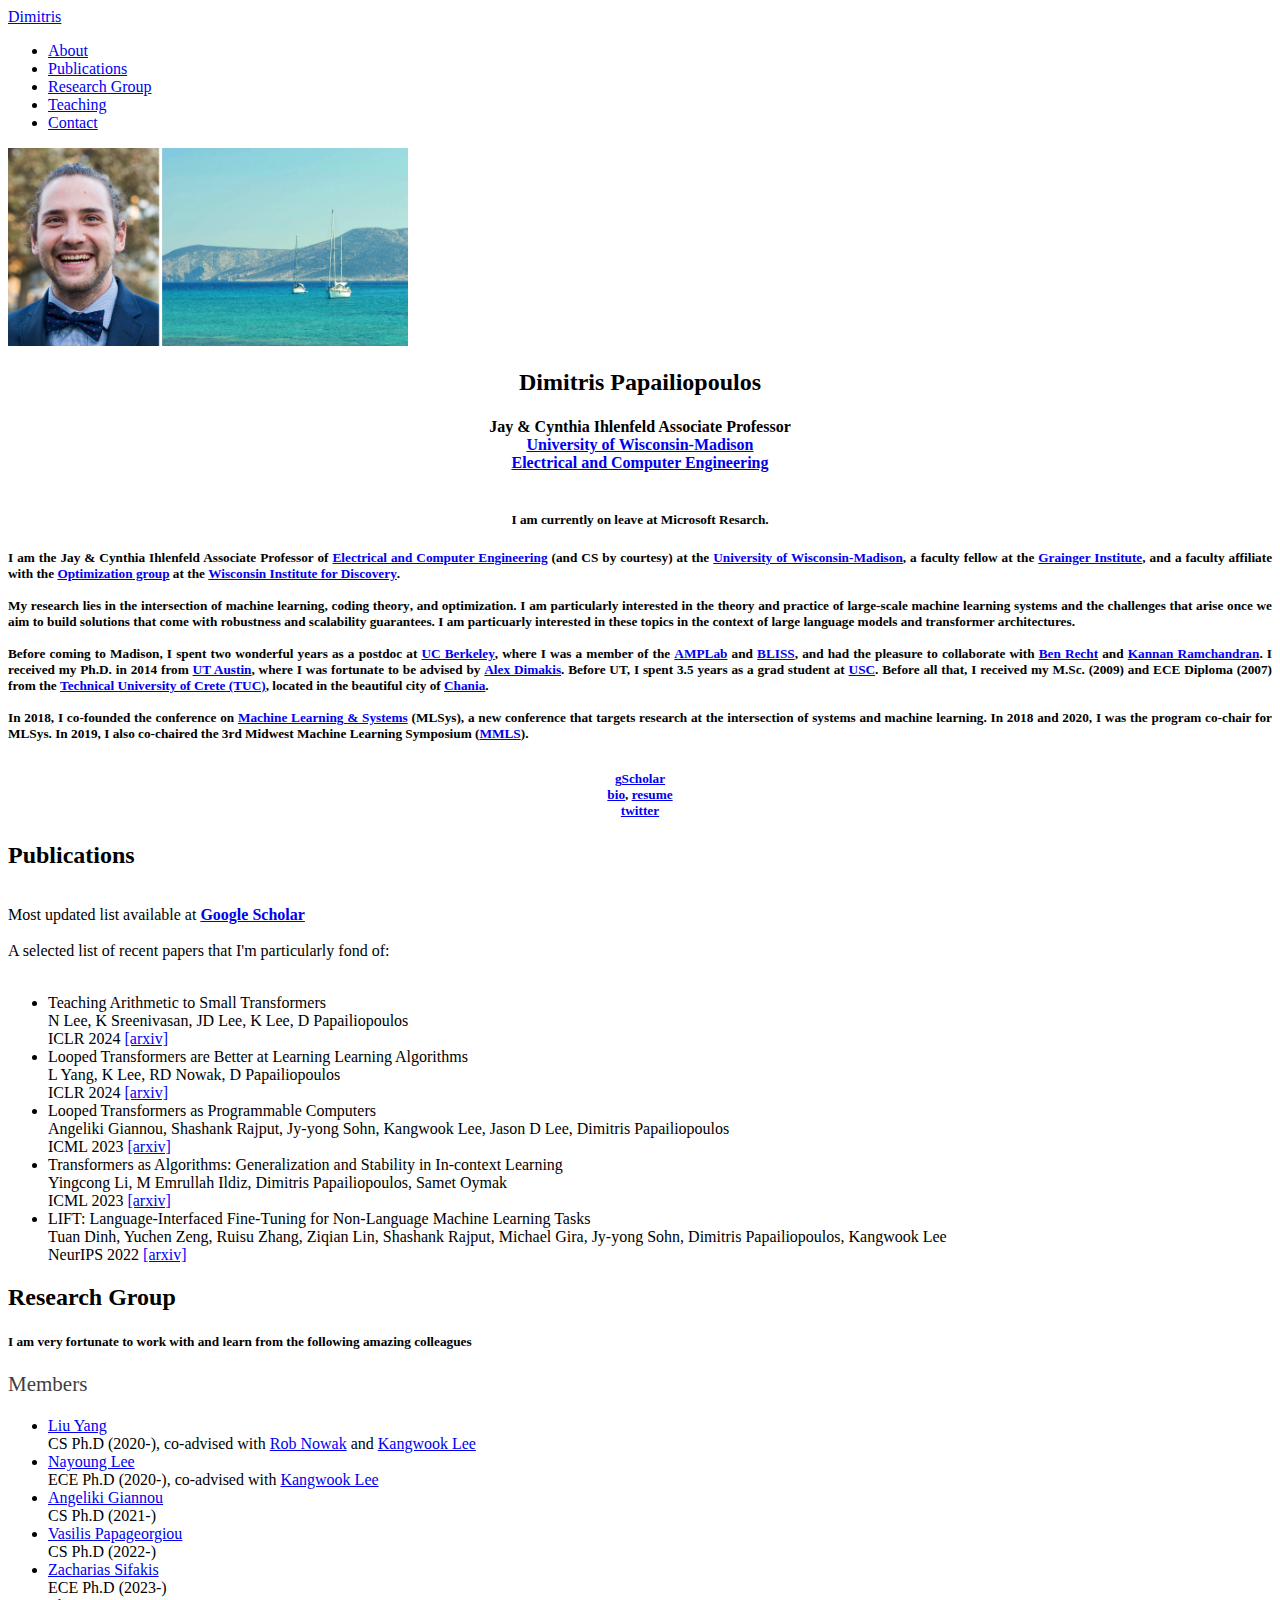
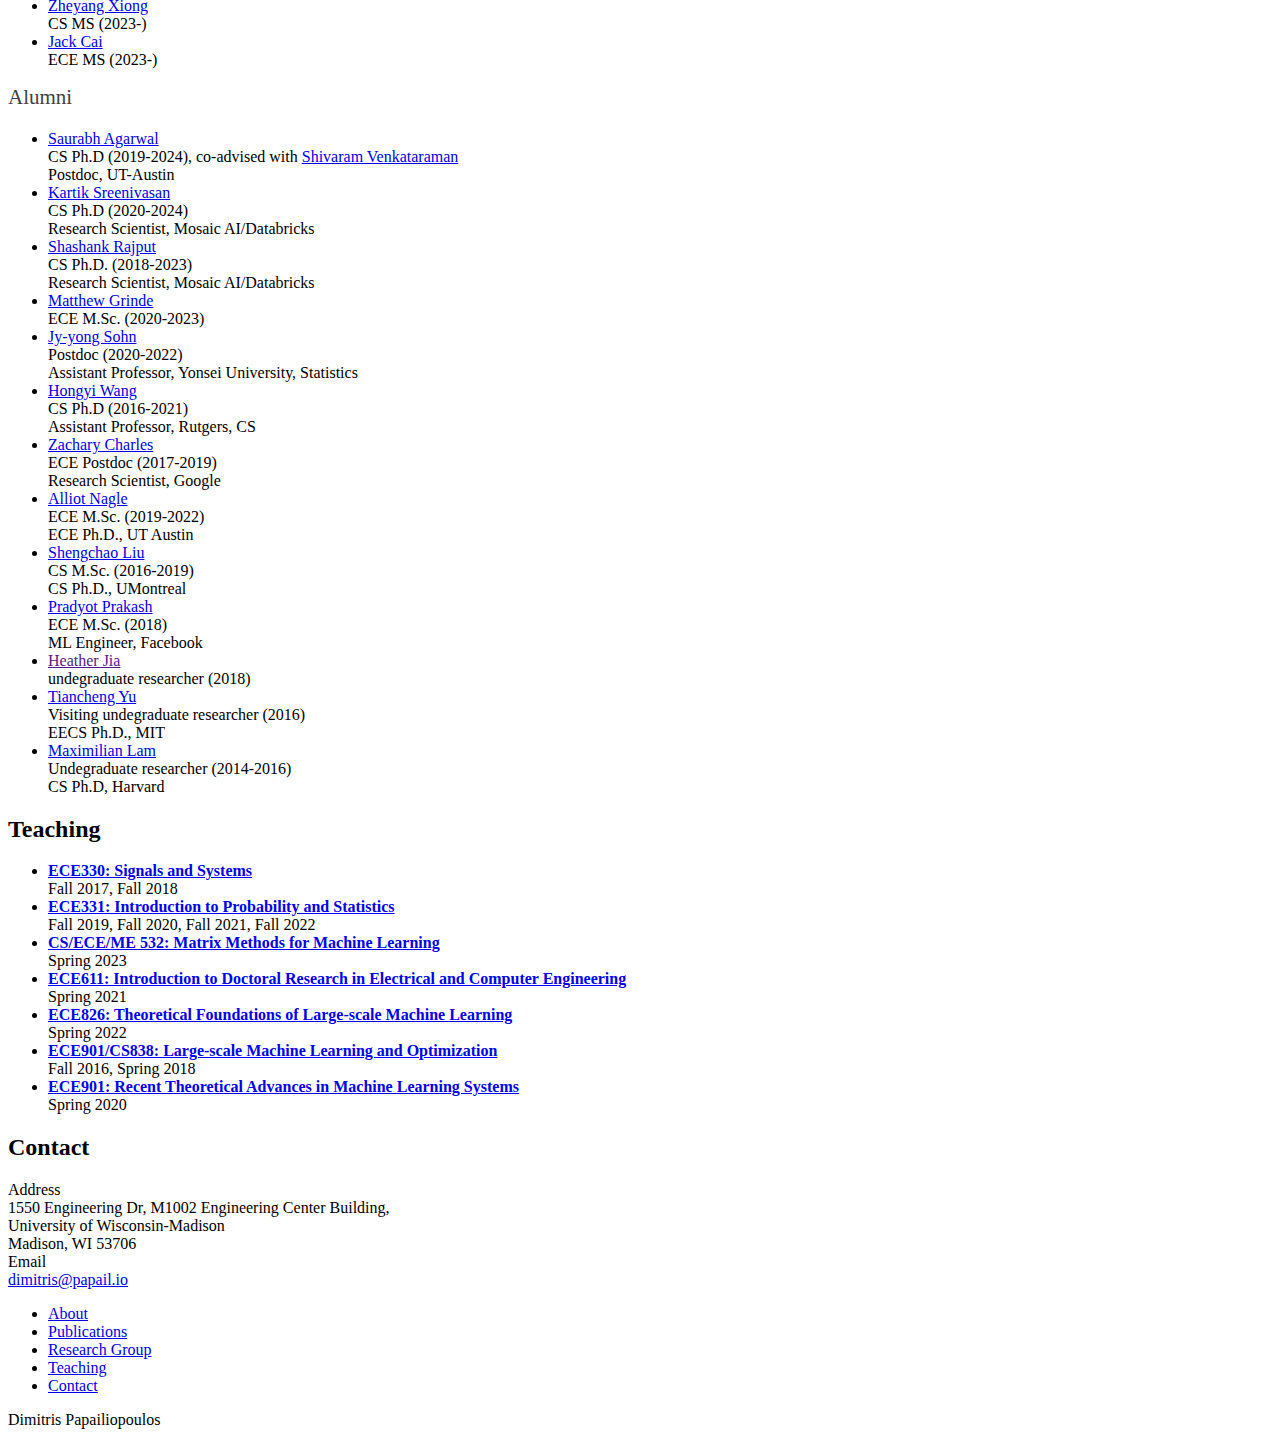
==== commit bf24a3db: "1" ====
--- a/index.html
+++ b/index.html
@@ -111,6 +111,7 @@
 
                                         <center><img class="img-rounded" src="./images/UW.jpg"  alt="" style="width:41px;">
                                     </h2>
+                                   <h5><b> I am currently on leave at Microsoft Resarch.</b></h5>
 
 
 
@@ -343,19 +344,42 @@
                             
                             <div class="testimonial">
                                <ul class="papers">     
-
-                          		  <li>
-                                    <div class="paper-title">
-                                    The Expressive Power of Tuning Only the Norm Layers
-                                    </div>
-                                    <div class="paper-authors">
-                                        Angeliki Giannou, Shashank Rajput, Dimitris Papailiopoulos
-
-                                    </div>
-                                    <div class="paper-other">
-                                       COLT 2023 <a href="https://arxiv.org/abs/2302.07937">[arxiv]</a>
+                          		  	
+
+
+									
+
+                                    <li>
+                                    <div class="paper-title">
+                                    Teaching Arithmetic to Small Transformers
+
+                                    </div>
+                                    <div class="paper-authors">
+                                        N Lee, K Sreenivasan, JD Lee, K Lee, D Papailiopoulos
+                                    </div>
+                                    <div class="paper-other">
+                                       ICLR 2024
+										 <a href="https://arxiv.org/abs/2307.03381">[arxiv]</a>
                                     </div>
                                     </li> 
+
+                                    <li>
+                                    <div class="paper-title">
+											Looped Transformers are Better at Learning Learning Algorithms
+
+                                    </div>
+                                    <div class="paper-authors">
+                                        L Yang, K Lee, RD Nowak, D Papailiopoulos
+
+                                    </div>
+                                    <div class="paper-other">
+                                       ICLR 2024
+										 <a href="https://arxiv.org/abs/2311.12424">[arxiv]</a>
+                                    </div>
+                                    </li> 
+
+
+
 
                                     <li>
                                     <div class="paper-title">
@@ -428,30 +452,12 @@
 
 
 
-                            <p style="font-size:21px; color: #3F3F3F; font-weight: normal; margin-top: 10px; margin-bottom: 20px;">Ph.D. </p>
+                            <p style="font-size:21px; color: #3F3F3F; font-weight: normal; margin-top: 10px; margin-bottom: 20px;">Members </p>
                             <div class="testimonial">
 
                               <ul class="papers">     
 
                                    
-
-                                     <li>
-                                    <div class="paper-title">
-                                    <a href="https://saurabh.dev/">Saurabh Agarwal</a>
-                                    </div>
-                                    <div class="paper-authors">
-                                        CS Ph.D (2019-), co-advised with <a href="https://shivaram.org/ ">Shivaram Venkataraman </a>
-                                    </div>                                   
-                                    </li>   
-
-                                     <li>
-                                    <div class="paper-title">
-                                    <a href="https://ksreenivasan.github.io">Kartik Sreenivasan</a>
-                                    </div>
-                                    <div class="paper-authors">
-                                        CS Ph.D (2020-)
-                                    </div>                                   
-                                    </li>  
 
 
                                      <li>
@@ -493,7 +499,34 @@
                                     <div class="paper-authors">
                                         CS Ph.D (2022-)
                                     </div>                                   
-                                    </li>                                            
+                                    </li>   
+
+                                    <li>
+                                    <div class="paper-title">
+                                    <a href="https://papail.io">Zacharias Sifakis</a>
+                                    </div>
+                                    <div class="paper-authors">
+                                        ECE Ph.D (2023-)
+                                    </div>                                   
+                                    </li>                                           
+
+                                    <li>
+                                    <div class="paper-title">
+                                    <a href="https://scholar.google.com/citations?user=eFY3cj4AAAAJ&hl=en">Zheyang Xiong</a>
+                                    </div>
+                                    <div class="paper-authors">
+                                        CS MS (2023-)
+                                    </div>                                   
+                                    </li>  
+
+                                    <li>
+                                    <div class="paper-title">
+                                    <a href="https://www.linkedin.com/in/jackcai1206/">Jack Cai</a>
+                                    </div>
+                                    <div class="paper-authors">
+                                        ECE MS (2023-)
+                                    </div>                                   
+                                    </li>  
                                    
                                 </ul>                                                            
                         </div>                            
@@ -518,6 +551,32 @@
                               <ul class="papers">  
 
 
+
+                                    <li>
+                                    <div class="paper-title">
+                                    <a href="https://saurabh.dev/">Saurabh Agarwal</a>
+                                    </div>
+                                    <div class="paper-authors">
+                                        CS Ph.D (2019-2024), co-advised with <a href="https://shivaram.org/ ">Shivaram Venkataraman </a>
+                                    </div>
+                                    <div class="paper-other">
+                                         Postdoc, UT-Austin
+                                    </div>                                    
+                                    </li>   
+
+                                     <li>
+                                    <div class="paper-title">
+                                    <a href="https://ksreenivasan.github.io">Kartik Sreenivasan</a>
+                                    </div>
+                                    <div class="paper-authors">
+                                        CS Ph.D (2020-2024)
+                                    </div>  
+                                    <div class="paper-other">
+                                         Research Scientist, Mosaic AI/Databricks
+                                    </div>                                  
+                                    </li>  
+
+
                               		<li>
                                     <div class="paper-title">
                                     <a href="https://itml.yonsei.ac.kr/professor">Shashank Rajput</a>
@@ -526,7 +585,7 @@
                                         CS Ph.D. (2018-2023)
                                     </div>     
                                     <div class="paper-other">
-                                         Postdoc, UT-Austin
+                                         Research Scientist, Mosaic AI/Databricks
                                     </div>                                   
                                     </li> 
 
@@ -552,7 +611,7 @@
                                         Postdoc (2020-2022)
                                     </div>     
                                     <div class="paper-other">
-                                         Assistant Professor, Department of Statistics, Yonsei University
+                                         Assistant Professor, Yonsei University, Statistics
                                     </div>                                   
                                     </li>     
 
@@ -567,7 +626,7 @@
                                         CS Ph.D (2016-2021)
                                     </div>     
                                     <div class="paper-other">
-                                         Postdoc, CMU CS
+                                         Assistant Professor, Rutgers, CS
                                     </div>                                   
                                     </li>     
 
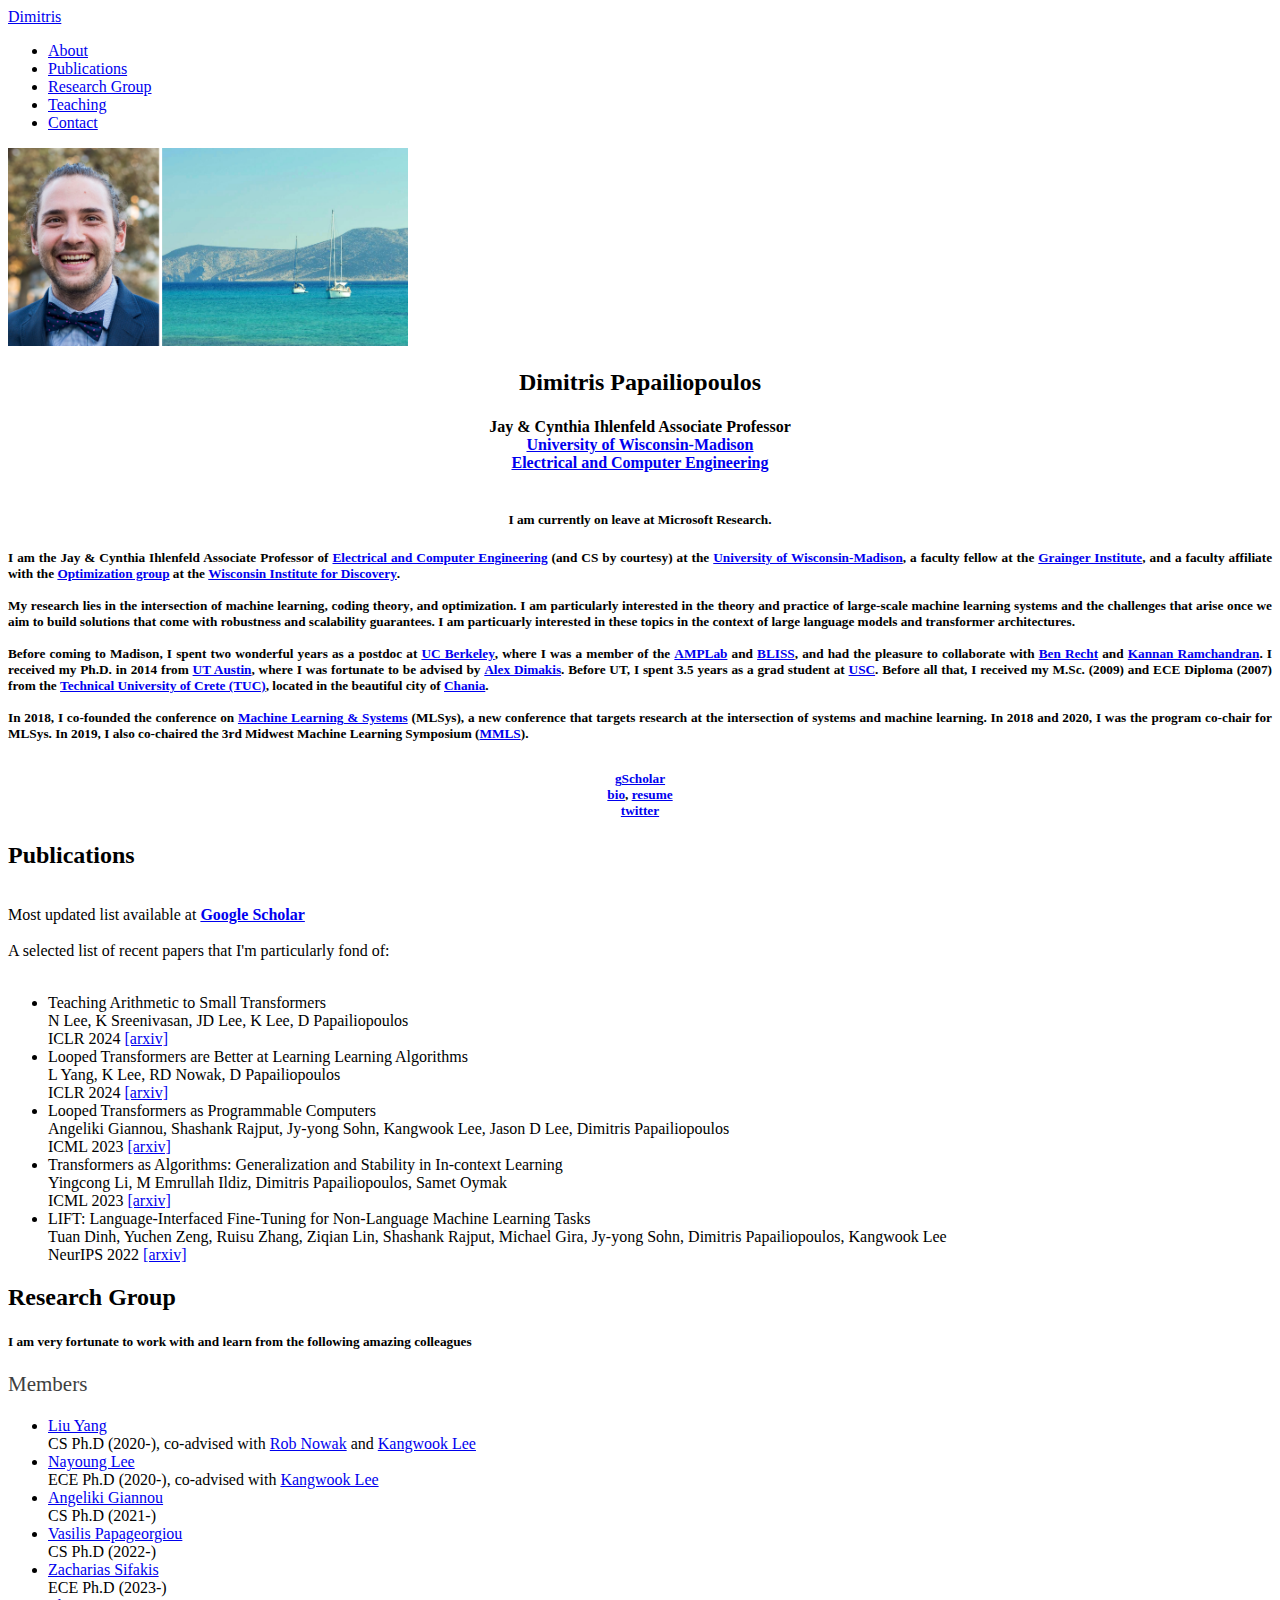
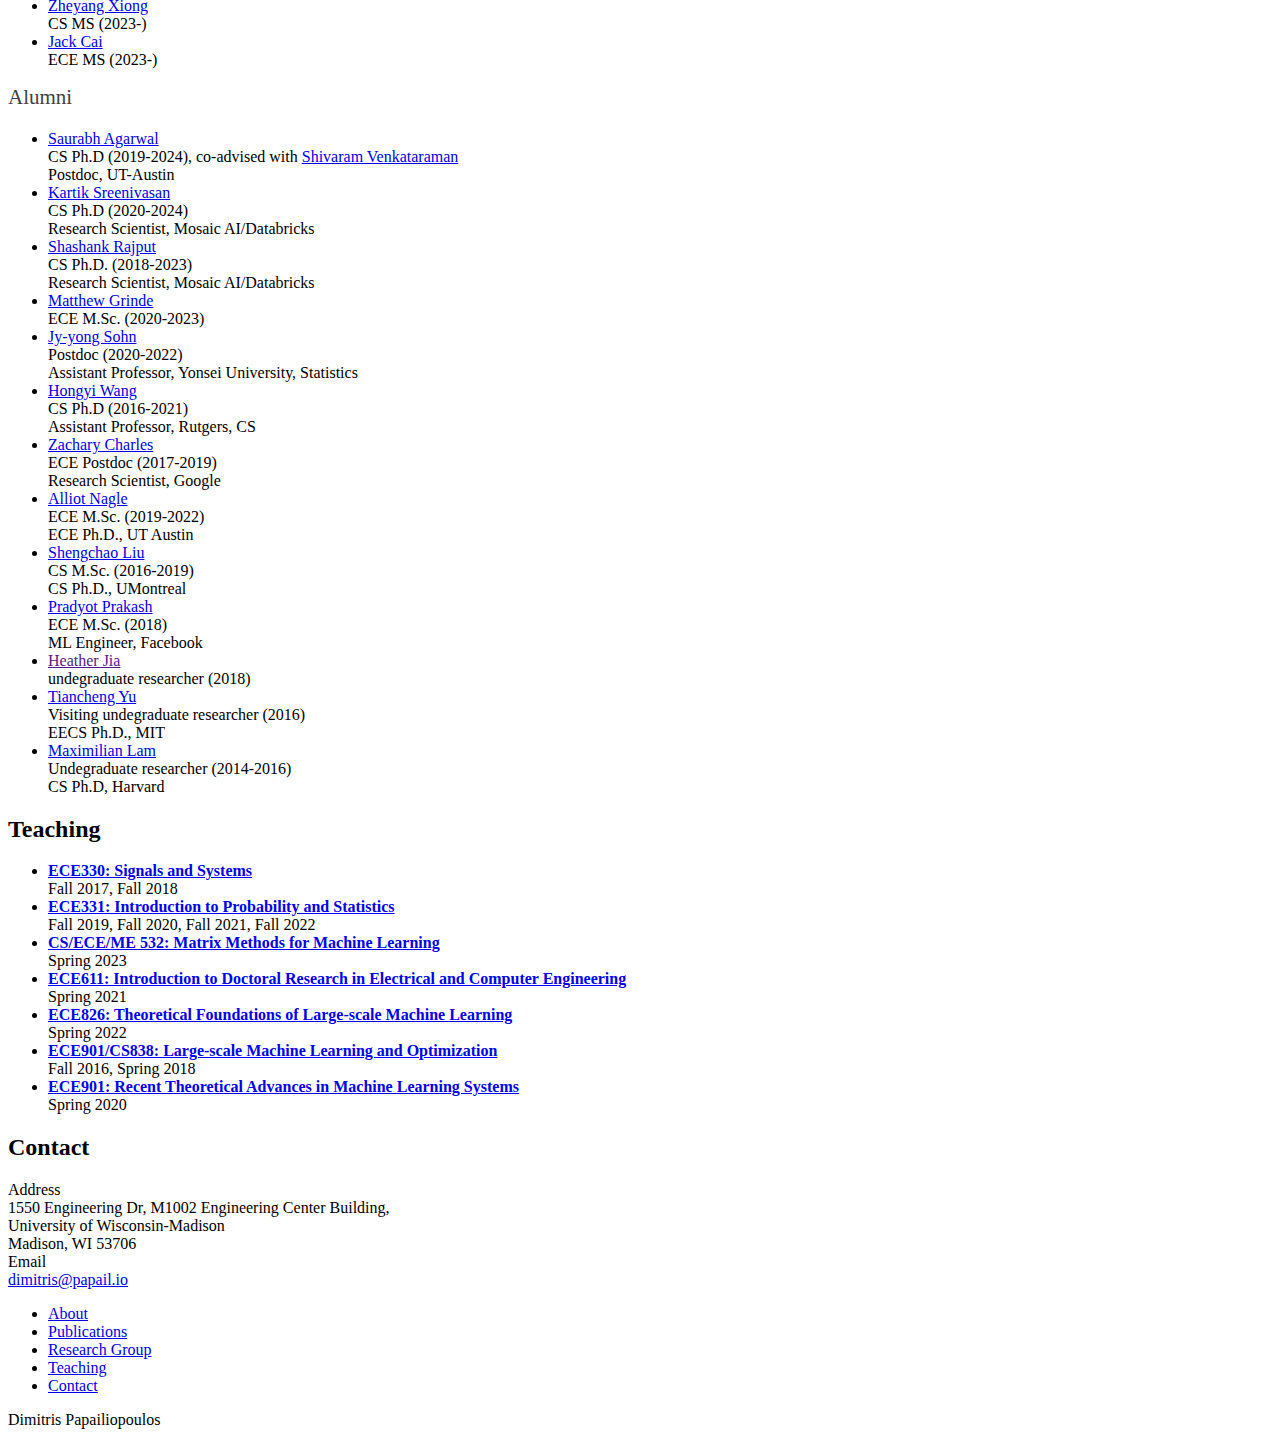
==== commit e32b7347: "Update index.html" ====
--- a/index.html
+++ b/index.html
@@ -111,7 +111,7 @@
 
                                         <center><img class="img-rounded" src="./images/UW.jpg"  alt="" style="width:41px;">
                                     </h2>
-                                   <h5><b> I am currently on leave at Microsoft Resarch.</b></h5>
+                                   <h5><b> I am currently on leave at Microsoft Research.</b></h5>
 
 
 
